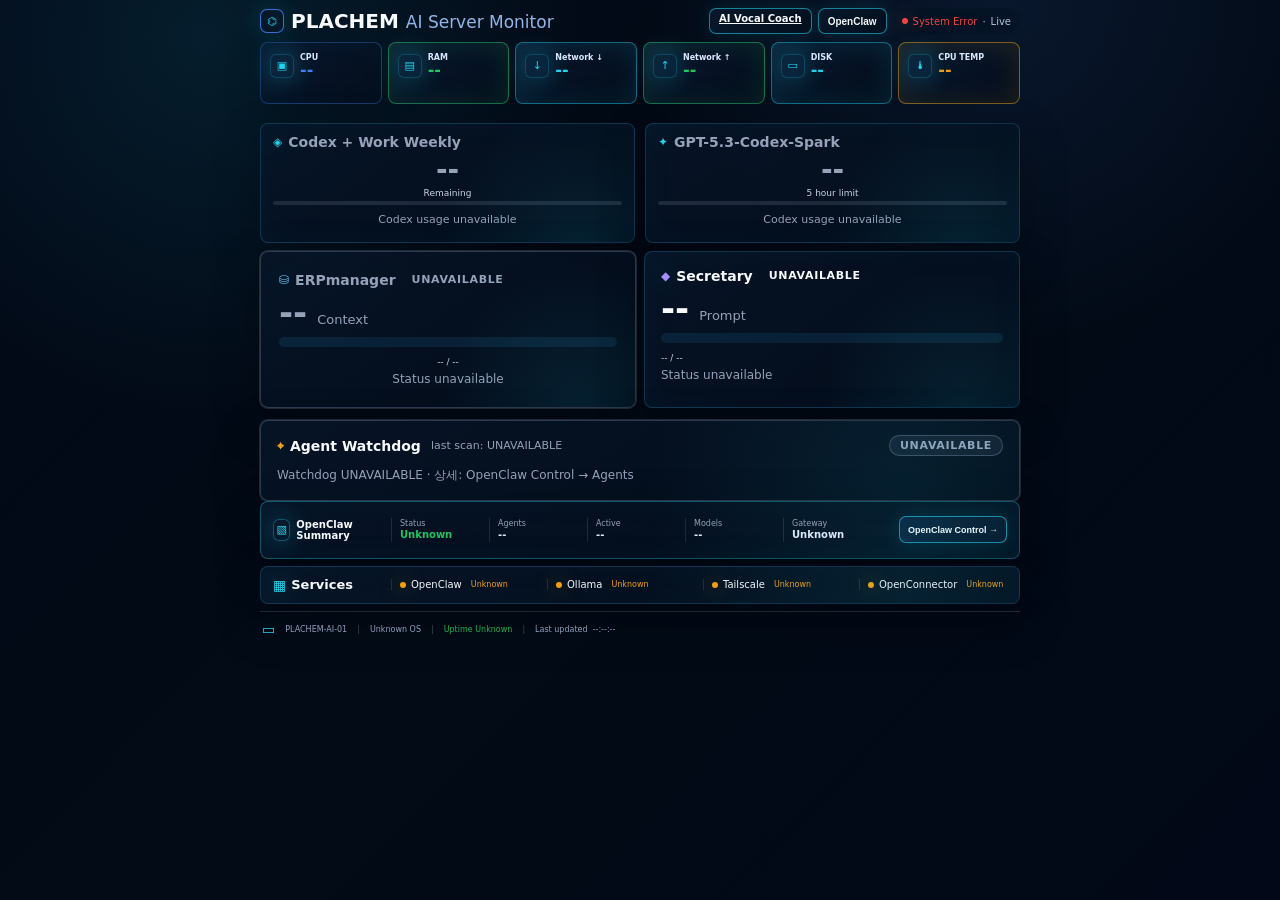
==== static/index.html @ c0d37038 "feat: harden war room fast gateway and watchdog operations" ====
<!doctype html>
<html lang="en">
<head>
  <meta charset="utf-8">
  <meta name="viewport" content="width=device-width, initial-scale=1">
  <link rel="icon" href="data:,">
  <title>PLACHEM AI Server Monitor</title>
  <style>
    :root {
      --bg: #030914;
      --panel: rgba(9, 23, 42, 0.82);
      --panel-strong: rgba(10, 30, 55, 0.92);
      --line: rgba(75, 148, 210, 0.32);
      --text: #f7fbff;
      --muted: #9fb0cf;
      --blue: #3488ff;
      --cyan: #20d9f6;
      --green: #63ef66;
      --amber: #ffb21c;
      --red: #ff5c71;
      --shadow: 0 6px 18px rgba(0, 0, 0, 0.42);
    }

    * { box-sizing: border-box; }

    body {
      margin: 0;
      min-height: 100vh;
      color: var(--text);
      font-family: Inter, ui-sans-serif, system-ui, -apple-system, BlinkMacSystemFont, "Segoe UI", sans-serif;
      background:
        radial-gradient(circle at 20% 20%, rgba(38, 137, 255, 0.14), transparent 28%),
        radial-gradient(circle at 75% 45%, rgba(24, 220, 210, 0.10), transparent 30%),
        linear-gradient(145deg, #020611 0%, #061426 56%, #020710 100%);
      overflow-x: hidden;
    }

    .shell {
      width: min(760px, calc(100vw - 14px));
      margin: 0 auto;
      padding: 10px 0 8px;
    }

    header {
      display: flex;
      align-items: center;
      justify-content: space-between;
      gap: 8px;
      margin-bottom: 8px;
    }

    .brand {
      display: flex;
      align-items: center;
      gap: 7px;
      min-width: 0;
    }

    .logo {
      width: 24px;
      height: 24px;
      border: 1px solid var(--cyan);
      border-radius: 7px;
      display: grid;
      place-items: center;
      color: var(--cyan);
      box-shadow: 0 0 12px rgba(32, 217, 246, 0.34);
      font-size: 13px;
      font-weight: 800;
    }

    h1 {
      margin: 0;
      font-size: clamp(18px, 2vw, 25px);
      font-weight: 800;
      letter-spacing: 0;
      line-height: 1;
    }

    h1 span {
      color: #b7c3dd;
      font-weight: 500;
    }

    .live {
      display: flex;
      align-items: center;
      gap: 6px;
      color: #b5c2dc;
      font-size: 9px;
      white-space: nowrap;
    }

    .dot {
      width: 6px;
      height: 6px;
      border-radius: 50%;
      background: var(--green);
      box-shadow: 0 0 10px rgba(99, 239, 102, 0.75);
    }

    .live .state { color: var(--green); }
    .live.warning .state { color: var(--amber); }
    .live.warning .dot { background: var(--amber); box-shadow: 0 0 18px rgba(255, 178, 28, 0.75); }
    .live.error .state { color: var(--red); }
    .live.error .dot { background: var(--red); box-shadow: 0 0 18px rgba(255, 92, 113, 0.75); }

    .kpis {
      display: grid;
      grid-template-columns: repeat(6, minmax(64px, 1fr));
      gap: 6px;
      padding: 6px;
      border: 1px solid rgba(56, 164, 218, 0.25);
      border-radius: 7px;
      background: rgba(5, 19, 35, 0.76);
      box-shadow: var(--shadow);
      margin-bottom: 7px;
    }

    .kpi {
      min-height: 34px;
      display: flex;
      align-items: center;
      justify-content: center;
      gap: 6px;
      border-radius: 7px;
      border: 1px solid rgba(43, 140, 255, 0.45);
      background: linear-gradient(135deg, rgba(19, 55, 114, 0.56), rgba(7, 18, 38, 0.82));
      color: var(--text);
      box-shadow: inset 0 0 28px rgba(55, 131, 255, 0.12);
    }

    .kpi.green { border-color: rgba(46, 224, 116, 0.45); box-shadow: inset 0 0 28px rgba(46, 224, 116, 0.12); }
    .kpi.cyan { border-color: rgba(32, 217, 246, 0.45); box-shadow: inset 0 0 28px rgba(32, 217, 246, 0.12); }
    .kpi.amber { border-color: rgba(255, 178, 28, 0.48); box-shadow: inset 0 0 28px rgba(255, 178, 28, 0.12); }

    .icon {
      font-size: 13px;
      color: var(--cyan);
      filter: drop-shadow(0 0 12px rgba(32, 217, 246, 0.46));
    }

    .kpi .label {
      font-size: 9px;
      font-weight: 600;
    }

    .kpi .value {
      font-size: 12px;
      color: var(--blue);
      font-weight: 800;
    }

    .kpi.green .value { color: var(--green); }
    .kpi.cyan .value { color: var(--cyan); }
    .kpi.amber .value { color: var(--amber); }

    .main-grid {
      display: grid;
      grid-template-columns: 1.02fr 1fr;
      gap: 7px;
      margin-bottom: 22px;
    }

    .right-grid {
      display: grid;
      grid-template-columns: 1fr 1fr;
      gap: 7px;
    }

    .card {
      border: 1px solid var(--line);
      border-radius: 7px;
      background: linear-gradient(145deg, rgba(10, 26, 48, 0.88), rgba(4, 12, 24, 0.88));
      box-shadow: var(--shadow), inset 0 0 32px rgba(38, 139, 255, 0.06);
      position: relative;
      overflow: hidden;
    }

    .card::before {
      content: "";
      position: absolute;
      inset: 0;
      background: radial-gradient(circle at 85% 95%, rgba(23, 205, 234, 0.18), transparent 42%);
      pointer-events: none;
    }

    .gpu-card {
      min-height: 255px;
      padding: 14px 16px;
      border-color: rgba(32, 217, 246, 0.74);
      box-shadow: 0 0 0 1px rgba(37, 140, 255, 0.55), 0 0 36px rgba(32, 217, 246, 0.35), var(--shadow);
    }

    .card-title {
      position: relative;
      display: flex;
      align-items: center;
      gap: 10px;
      margin-bottom: 6px;
      font-size: 13px;
      font-weight: 750;
    }

    .subtle {
      color: var(--muted);
      font-size: 10px;
      margin-left: 34px;
    }

    .gpu-body {
      position: relative;
      display: grid;
      grid-template-columns: 1.05fr 0.95fr;
      align-items: center;
      gap: 18px;
      min-height: 185px;
    }

    .gauge {
      width: min(150px, 100%);
      aspect-ratio: 1;
      border-radius: 50%;
      margin: 2px auto 0;
      display: grid;
      place-items: center;
      background: conic-gradient(var(--cyan) calc(var(--p, 0) * 1%), #20304f 0);
      box-shadow: 0 0 42px rgba(32, 217, 246, 0.16);
      position: relative;
    }

    .gauge::before {
      content: "";
      position: absolute;
      inset: 10px;
      border-radius: 50%;
      background: #061121;
      box-shadow: inset 0 0 60px rgba(0, 0, 0, 0.45);
    }

    .gauge-content {
      position: relative;
      text-align: center;
    }

    .gauge-label {
      color: var(--muted);
      font-size: 9px;
      margin-bottom: 10px;
    }

    .gauge-value {
      font-size: 32px;
      font-weight: 780;
      line-height: 1;
    }

    .gpu-side {
      display: grid;
      gap: 9px;
    }

    .metric-row {
      display: grid;
      grid-template-columns: 64px 1fr;
      gap: 7px;
      align-items: start;
      padding-bottom: 36px;
      border-bottom: 1px solid rgba(151, 177, 216, 0.22);
    }

    .metric-row:last-child {
      border-bottom: 0;
      padding-bottom: 0;
    }

    .metric-label {
      color: var(--muted);
      font-size: 10px;
      margin-bottom: 3px;
    }

    .metric-value {
      font-size: 9px;
      font-weight: 760;
    }

    .metric-value small {
      color: #b8c6df;
      font-size: 14px;
      font-weight: 500;
    }

    .metric-value.hot { color: var(--amber); }

    .bar {
      width: 100%;
      height: 6px;
      border-radius: 999px;
      background: rgba(86, 121, 164, 0.26);
      overflow: hidden;
      margin-top: 7px;
    }

    .bar-fill {
      height: 100%;
      border-radius: inherit;
      background: linear-gradient(90deg, #3d61ff, var(--cyan));
      width: var(--w, 0%);
      transition: width 240ms ease;
    }

    .small-card {
      min-height: 132px;
      padding: 14px 16px;
    }

    .small-card .card-title {
      font-size: 15px;
      margin-bottom: 10px;
    }

    .reading-label {
      color: #c4d0e6;
      font-size: 14px;
      margin-bottom: 6px;
    }

    .big-number {
      font-size: 31px;
      line-height: 1;
      font-weight: 780;
    }

    .big-number small {
      color: #b8c6df;
      font-size: 12px;
      font-weight: 500;
    }

    canvas.spark {
      width: 100%;
      height: 44px;
      margin-top: 7px;
      display: block;
    }

    .network {
      grid-column: 1 / -1;
      min-height: 118px;
      padding: 13px 16px 10px;
    }

    .network-body {
      display: grid;
      grid-template-columns: 1fr 1px 1fr;
      gap: 9px;
      align-items: center;
      margin-top: 10px;
    }

    .divider {
      width: 1px;
      height: 60px;
      background: rgba(154, 179, 214, 0.22);
    }

    .net-label {
      color: #c9d3e7;
      font-size: 9px;
      margin-bottom: 3px;
    }

    .net-value {
      display: flex;
      align-items: baseline;
      gap: 6px;
      font-size: 20px;
      font-weight: 750;
    }

    .net-arrow {
      color: var(--cyan);
      font-size: 16px;
      line-height: 1;
    }

    .net-arrow.up { color: var(--green); }

    .codex-grid {
      display: grid;
      grid-template-columns: 1fr 1fr;
      gap: 10px;
      margin-bottom: 8px;
    }

    .codex-card {
      padding: 14px 16px;
      border-color: rgba(255, 178, 28, 0.55);
      box-shadow: 0 0 0 1px rgba(255, 178, 28, 0.35), 0 0 28px rgba(255, 178, 28, 0.18), var(--shadow);
    }

    .codex-percent {
      font-size: 38px;
      font-weight: 800;
      line-height: 1;
      margin-bottom: 4px;
    }

    .codex-meta {
      margin-top: 8px;
      font-size: 11px;
      color: var(--muted);
    }

    .codex-sub {
      margin-top: 6px;
      font-size: 10px;
      color: var(--muted);
      opacity: 0.85;
    }

    .codex-error {
      padding: 16px;
      text-align: center;
      color: var(--muted);
      font-size: 13px;
    }

    .erpmanager-card {
      margin-top: 8px;
      padding: 14px 16px;
      border-color: rgba(100, 180, 255, 0.45);
      box-shadow: 0 0 0 1px rgba(100, 180, 255, 0.25), 0 0 28px rgba(100, 180, 255, 0.12), var(--shadow);
    }
    .erpmanager-percent {
      font-size: 34px;
      font-weight: 800;
      line-height: 1;
      margin-bottom: 6px;
      display: flex;
      align-items: baseline;
      gap: 10px;
    }
    .erpmanager-percent .bar-label {
      font-size: 13px;
      font-weight: 500;
      color: var(--muted);
    }
    .erpmanager-bar {
      height: 10px;
      background: rgba(56, 189, 248, 0.10);
      border-radius: 6px;
      overflow: hidden;
      margin: 8px 0 10px;
    }
    .erpmanager-bar-fill {
      height: 100%;
      width: 0%;
      background: linear-gradient(90deg, var(--blue), var(--cyan));
      border-radius: 6px;
      transition: width 0.4s ease;
    }
    .erpmanager-meta {
      font-size: 12px;
      color: var(--muted);
      line-height: 1.7;
    }
    .erpmanager-meta strong { color: var(--text); font-weight: 600; }
    .erpmanager-status {
      display: inline-block;
      padding: 3px 10px;
      border-radius: 999px;
      font-size: 11px;
      font-weight: 700;
      text-transform: uppercase;
      letter-spacing: 0.06em;
    }
    .erpmanager-status.normal {
      color: var(--green);
      background: rgba(99, 239, 102, 0.12);
      border: 1px solid rgba(99, 239, 102, 0.35);
    }
    .erpmanager-status.warning {
      color: var(--amber);
      background: rgba(255, 178, 28, 0.12);
      border: 1px solid rgba(255, 178, 28, 0.35);
    }
    .erpmanager-status.critical {
      color: var(--red);
      background: rgba(255, 92, 113, 0.14);
      border: 1px solid rgba(255, 92, 113, 0.40);
    }
    .erpmanager-status.overflow {
      color: var(--red);
      background: rgba(255, 92, 113, 0.20);
      border: 1px solid rgba(255, 92, 113, 0.62);
    }
    .erpmanager-card.erpmanager-error {
      padding: 18px;
      text-align: center;
      color: var(--muted);
      font-size: 13px;
      border-color: rgba(120, 140, 170, 0.35);
      box-shadow: 0 0 0 1px rgba(120, 140, 170, 0.25), var(--shadow);
    }

    /* Agent Watchdog (read-only display of agent-stall-detector results) */
    .watchdog-card {
      margin-top: 8px;
      border-color: rgba(255, 178, 28, 0.45);
      box-shadow: 0 0 0 1px rgba(255, 178, 28, 0.22), var(--shadow);
      padding: 14px 16px;
    }
    .watchdog-card.watchdog-error {
      border-color: rgba(120, 140, 170, 0.35);
      box-shadow: 0 0 0 1px rgba(120, 140, 170, 0.25), var(--shadow);
    }
    .watchdog-head {
      display: flex;
      align-items: center;
      gap: 10px;
      margin-bottom: 10px;
      flex-wrap: wrap;
    }
    .watchdog-head .card-title { margin: 0; }
    .watchdog-scan-meta { font-size: 11px; color: var(--muted); }
    .watchdog-pill {
      display: inline-block;
      padding: 3px 10px;
      border-radius: 999px;
      font-size: 11px;
      font-weight: 700;
      text-transform: uppercase;
      letter-spacing: 0.06em;
      margin-left: auto;
    }
    .watchdog-pill.ok { color: var(--green); background: rgba(99, 239, 102, 0.12); border: 1px solid rgba(99, 239, 102, 0.35); }
    .watchdog-pill.warn { color: var(--amber); background: rgba(255, 178, 28, 0.12); border: 1px solid rgba(255, 178, 28, 0.4); }
    .watchdog-pill.fail { color: var(--red); background: rgba(255, 92, 113, 0.14); border: 1px solid rgba(255, 92, 113, 0.45); }
    .watchdog-pill.unknown { color: var(--muted); background: rgba(120, 140, 170, 0.12); border: 1px solid rgba(120, 140, 170, 0.4); }
    .watchdog-grid {
      display: grid;
      grid-template-columns: repeat(auto-fill, minmax(215px, 1fr));
      gap: 8px;
    }
    .wd-agent {
      border: 1px solid rgba(120, 140, 170, 0.28);
      border-radius: 10px;
      padding: 10px 12px;
      background: rgba(255, 255, 255, 0.015);
      min-width: 0;
    }
    .wd-agent.wd-normal { border-color: rgba(99, 239, 102, 0.3); }
    .wd-agent.wd-abnormal { border-color: rgba(255, 92, 113, 0.55); background: rgba(255, 92, 113, 0.05); }
    .wd-agent.wd-unavailable { border-color: rgba(120, 140, 170, 0.3); }
    .wd-agent-top { display: flex; align-items: center; gap: 8px; margin-bottom: 6px; }
    .wd-agent-name { font-size: 13px; font-weight: 700; overflow: hidden; text-overflow: ellipsis; white-space: nowrap; }
    .wd-status {
      margin-left: auto;
      font-size: 10px;
      font-weight: 800;
      padding: 2px 8px;
      border-radius: 999px;
      text-transform: uppercase;
      letter-spacing: 0.05em;
      flex-shrink: 0;
    }
    .wd-status.normal { color: var(--green); background: rgba(99, 239, 102, 0.14); }
    .wd-status.abnormal { color: #fff; background: rgba(255, 92, 113, 0.55); }
    .wd-status.unavailable { color: var(--muted); background: rgba(120, 140, 170, 0.18); }
    .wd-buckets { display: flex; flex-wrap: wrap; gap: 4px; margin-bottom: 6px; min-height: 4px; }
    .wd-bucket {
      font-size: 10px;
      font-weight: 700;
      padding: 2px 7px;
      border-radius: 6px;
      color: var(--amber);
      background: rgba(255, 178, 28, 0.12);
      border: 1px solid rgba(255, 178, 28, 0.35);
    }
    .wd-bucket.worst-fail { color: #fff; background: rgba(255, 92, 113, 0.55); border-color: rgba(255, 92, 113, 0.7); }
    .wd-warns { font-size: 11px; color: var(--muted); line-height: 1.55; }
    .wd-warns .wd-w { display: block; overflow: hidden; text-overflow: ellipsis; white-space: nowrap; }
    .wd-warns .wd-w b { color: var(--text); font-weight: 600; }
    .wd-empty { font-size: 12px; color: var(--muted); padding: 8px 0; }
    @media (max-width: 620px) { .watchdog-grid { grid-template-columns: 1fr; } }

    /* Watchdog summary-only mode on initial screen */
    .watchdog-grid.wd-summary-hidden { display: none; }
    .wd-summary-line { font-size: 12px; color: var(--muted); margin-top: 6px; line-height: 1.6; }
    .wd-summary-line b { color: var(--text); font-weight: 700; }
    .wd-summary-line .wd-abn { color: var(--red); font-weight: 700; }

    /* OpenClaw Agents table - watchdog-integrated state badges */
    .oc-state {
      display: inline-block;
      padding: 2px 9px;
      border-radius: 999px;
      font-size: 11px;
      font-weight: 700;
      text-transform: uppercase;
      letter-spacing: 0.05em;
    }
    .oc-state.wd-stall, .oc-state.wd-loop, .oc-state.wd-context {
      color: #fff;
      background: rgba(255, 92, 113, 0.65);
      border: 1px solid rgba(255, 92, 113, 0.8);
      animation: wd-blink 1.6s ease-in-out infinite;
    }
    @keyframes wd-blink {
      0%, 100% { box-shadow: 0 0 0 0 rgba(255, 92, 113, 0.45); }
      50% { box-shadow: 0 0 10px 2px rgba(255, 92, 113, 0.55); }
    }
    .oc-state-plain { color: var(--muted); font-size: 12px; }
    .oc-state.jev-idle { color: var(--muted); background: rgba(120, 140, 170, 0.14); border: 1px solid rgba(120, 140, 170, 0.3); }
    .oc-state.jev-working, .oc-state.jev-continue { color: var(--green); background: rgba(99, 239, 102, 0.12); border: 1px solid rgba(99, 239, 102, 0.35); }
    .oc-state.jev-watch { color: var(--amber); background: rgba(255, 178, 28, 0.14); border: 1px solid rgba(255, 178, 28, 0.4); }
    .oc-state.jev-salvage { color: #fff; background: rgba(255, 138, 61, 0.55); border: 1px solid rgba(255, 138, 61, 0.75); }
    .oc-state.jev-dead { color: #fff; background: rgba(255, 92, 113, 0.6); border: 1px solid rgba(255, 92, 113, 0.8); }
    .oc-state.jev-done { color: var(--green); background: rgba(99, 239, 102, 0.18); border: 1px solid rgba(99, 239, 102, 0.45); }
    .oc-state.jev-timeout, .oc-state.jev-failed { color: #fff; background: rgba(255, 92, 113, 0.45); border: 1px solid rgba(255, 92, 113, 0.65); }
    .token-state { display:inline-block; padding:2px 8px; border-radius:999px; font-size:10px; font-weight:750; letter-spacing:.04em; }
    .token-state.token-normal { color:var(--green); background:rgba(99,239,102,.10); border:1px solid rgba(99,239,102,.3); }
    .token-state.token-high { color:var(--amber); background:rgba(255,178,28,.13); border:1px solid rgba(255,178,28,.38); }
    .token-state.token-abnormal { color:#fff; background:rgba(255,92,113,.55); border:1px solid rgba(255,92,113,.75); }
    .token-state.token-unavailable { color:var(--muted); background:rgba(120,140,170,.10); border:1px solid rgba(120,140,170,.25); }

    .gpu-grid, .agent-grid {
      display: grid;
      grid-template-columns: repeat(2, minmax(0, 1fr));
      gap: 12px;
      margin-bottom: 12px;
    }
    .gpu-unit-card { padding: 16px; }
    .gpu-unit-name { color: var(--muted); font-size: 11px; margin: -3px 0 12px 22px; }
    .gpu-dashboard { display: grid; grid-template-columns: 138px minmax(0, 1fr); gap: 16px; align-items: center; }
    .gpu-gauge { --p: 0; position: relative; width: 132px; aspect-ratio: 1; border-radius: 50%; background: conic-gradient(#63ef66 calc(var(--p) * 1%), rgba(99,239,102,.12) 0); }
    .gpu-gauge::before { content: ""; position: absolute; inset: 11px; border-radius: 50%; background: #0c1628; border: 1px solid rgba(148,163,184,.14); }
    .gpu-gauge-center { position: absolute; inset: 23px; z-index: 1; display: grid; place-content: center; text-align: center; border-radius: 50%; background: radial-gradient(circle, rgba(25,42,67,.96), rgba(11,20,35,.98)); }
    .gpu-gauge-value { color: #f2f7ff; font-size: 30px; font-weight: 800; line-height: 1; }
    .gpu-gauge-label { margin-top: 7px; color: #63ef66; font-size: 8px; font-weight: 700; letter-spacing: .14em; }
    .gpu-unit-metrics { display: grid; grid-template-columns: repeat(2, minmax(0, 1fr)); gap: 11px 14px; }
    .gpu-unit-metric { min-width: 0; }
    .gpu-unit-metric span { display: block; color: var(--muted); font-size: 8px; text-transform: uppercase; letter-spacing: .1em; }
    .gpu-unit-metric strong { display: block; margin-top: 3px; font-size: 13px; color: var(--text); white-space: nowrap; }
    .gpu-unit-metric.vram, .gpu-unit-metric.power { grid-column: 1 / -1; }
    .gpu-unit-metric.vram strong, .gpu-unit-metric.power strong { color: #63ef66; }
    .gpu-unit-metric.temp strong { color: var(--amber); }
    .gpu-unit-metric.fan strong { color: #a78bfa; }
    .gpu-unit-pcie { grid-column: 1 / -1; padding-top: 9px; border-top: 1px solid rgba(148,163,184,.14); color: var(--muted); font-size: 10px; }
    .agent-grid .erpmanager-card { margin-top: 0; }
    .secretary-card { padding: 14px 16px; border-color: rgba(167,139,250,.42); box-shadow: 0 0 0 1px rgba(167,139,250,.20), 0 0 28px rgba(167,139,250,.10), var(--shadow); }
    @media (max-width: 620px) { .gpu-grid, .agent-grid { grid-template-columns: 1fr; } .gpu-dashboard { grid-template-columns: 120px minmax(0, 1fr); } .gpu-gauge { width: 112px; } }

    .services {
      min-height: 58px;
      padding: 12px 14px;
      display: grid;
      grid-template-columns: 92px repeat(3, 1fr);
      align-items: center;
      gap: 10px;
      margin-bottom: 8px;
    }

    .service-title {
      display: flex;
      align-items: center;
      gap: 7px;
      font-size: 30px;
      font-weight: 750;
    }

    .service {
      display: flex;
      align-items: center;
      justify-content: center;
      gap: 7px;
      min-width: 0;
      border-left: 1px solid rgba(154, 179, 214, 0.26);
      font-size: 9px;
    }

    .pill {
      width: 10px;
      height: 10px;
      border-radius: 50%;
      background: var(--green);
      box-shadow: 0 0 20px rgba(99, 239, 102, 0.64);
      flex: 0 0 auto;
    }

    .service-state {
      color: var(--green);
      margin-left: 2px;
    }

    .service.stopped .pill, .service.error .pill {
      background: var(--red);
      box-shadow: 0 0 20px rgba(255, 92, 113, 0.64);
    }

    .service.unknown .pill {
      background: var(--amber);
      box-shadow: 0 0 20px rgba(255, 178, 28, 0.64);
    }

    .service.stopped .service-state, .service.error .service-state { color: var(--red); }
    .service.unknown .service-state { color: var(--amber); }

    footer {
      display: flex;
      align-items: center;
      gap: 9px;
      min-height: 26px;
      color: #9fb0cf;
      font-size: 9px;
      border-top: 1px solid rgba(104, 140, 188, 0.20);
      padding: 6px 2px 0;
    }

    footer .ok { color: var(--green); }


    /* Compact monitor proportion tuning */
    .service-title { font-size: 24px; }
    .service-title .icon { font-size: 14px; }
    .service { font-size: 10px; }
    .service-state { margin-left: 3px; }
    .gpu-card .icon, .small-card .icon, .network .icon { font-size: 15px; }
    .kpi .icon { font-size: 13px; }
    .kpi .label { font-size: 10px; }
    .kpi .value { font-size: 12px; }
    .reading-label { font-size: 13px; }
    .big-number small, .metric-value small { font-size: 12px; }
    .net-value { font-size: 22px; }
    .net-arrow { font-size: 22px; }
    footer .icon { font-size: 15px !important; }

    @media (max-width: 1350px) {
      .kpis { grid-template-columns: repeat(3, 1fr); }
      .main-grid { grid-template-columns: 1fr; }
      .gpu-grid, .agent-grid { grid-template-columns: 1fr; }
      .services { grid-template-columns: 1fr; }
      .service { border-left: 0; justify-content: flex-start; }
    }

    @media (max-width: 760px) {
      .shell { width: min(100vw - 10px, 760px); padding-top: 7px; }
      header { align-items: flex-start; flex-direction: column; }
      .logo { width: 22px; height: 22px; font-size: 12px; }
      .brand { gap: 8px; }
      .kpis, .right-grid, .gpu-body, .network-body { grid-template-columns: 1fr; }
      .divider { display: none; }
      .gpu-card { min-height: auto; padding: 10px; }
      .small-card, .network { padding: 10px; }
      .gauge-value, .big-number { font-size: 22px; }
      footer { flex-wrap: wrap; gap: 8px; }
    }

    /* Final compact dashboard balance */
    .shell { width: min(820px, calc(100vw - 14px)); padding: 9px 0 8px; }
    header { margin-bottom: 9px; }
    h1 { font-size: clamp(20px, 2.2vw, 28px); }
    .live { font-size: 11px; }

    .kpis { grid-template-columns: repeat(6, minmax(76px, 1fr)); gap: 7px; padding: 6px; margin-bottom: 8px; }
    .kpi { min-height: 38px; gap: 7px; }
    .kpi .icon { font-size: 15px; }
    .kpi .label { font-size: 12px; }
    .kpi .value { font-size: 15px; }

    .main-grid { grid-template-columns: 0.94fr 1.06fr; gap: 9px; margin-bottom: 10px; }
    .right-grid { gap: 9px; }
    .card { border-radius: 8px; }

    .gpu-card { min-height: 218px; padding: 13px 15px; }
    .card-title { gap: 8px; margin-bottom: 5px; font-size: 16px; }
    .subtle { font-size: 11px; margin-left: 30px; }
    .gpu-body { grid-template-columns: 0.95fr 1.05fr; gap: 14px; min-height: 158px; align-items: center; }
    .gauge { width: min(128px, 100%); margin-top: 0; }
    .gauge::before { inset: 9px; }
    .gauge-label { font-size: 11px; margin-bottom: 6px; }
    .gauge-value { font-size: 34px; }
    .gpu-side { gap: 10px; align-self: center; }
    .metric-row { grid-template-columns: 24px 1fr; gap: 9px; padding-bottom: 13px; align-items: center; }
    .metric-row:last-child { padding-bottom: 0; }
    .metric-label { font-size: 12px; margin-bottom: 3px; }
    .metric-value { font-size: 18px; }
    .metric-value small { font-size: 13px; }
    .bar { height: 6px; margin-top: 7px; }

    .small-card { min-height: 128px; padding: 13px 15px; }
    .small-card .card-title { font-size: 17px; margin-bottom: 9px; }
    .reading-label { font-size: 13px; margin-bottom: 5px; }
    .big-number { font-size: 35px; }
    .big-number small { font-size: 14px; }
    canvas.spark { height: 36px; margin-top: 8px; }

    .network { min-height: 112px; padding: 12px 15px 9px; }
    .network-body { gap: 12px; margin-top: 7px; }
    .divider { height: 56px; }
    .net-label { font-size: 10px; margin-bottom: 3px; }
    .net-value { font-size: 22px; gap: 6px; }
    .net-arrow { font-size: 22px; }
    .network canvas.spark { height: 34px; margin-top: 6px; }

    .gpu-grid, .agent-grid { grid-template-columns: 1fr; gap: 8px; }
    .codex-card { padding: 10px 12px; }
    .codex-percent { font-size: 28px; }
    .services { grid-template-columns: 105px repeat(4, 1fr); min-height: 52px; padding: 10px 14px; gap: 10px; margin-bottom: 8px; }
    .service-title { font-size: 18px; gap: 7px; }
    .service-title .icon { font-size: 14px; }
    .service { font-size: 12px; gap: 6px; }
    .pill { width: 10px; height: 10px; }
    .service-state { margin-left: 3px; }

    footer { font-size: 10px; min-height: 26px; gap: 10px; }
    footer .icon { font-size: 14px !important; }

    @media (max-width: 1350px) {
      .kpis { grid-template-columns: repeat(6, minmax(76px, 1fr)); }
      .main-grid { grid-template-columns: 0.94fr 1.06fr; }
      .services { grid-template-columns: 105px repeat(4, 1fr); }
      .service { border-left: 1px solid rgba(154, 179, 214, 0.26); justify-content: center; }
    }

    @media (max-width: 720px) {
      .openclaw-summary { grid-template-columns: 1fr; }
      .top-actions { width: 100%; justify-content: space-between; }
      .shell { width: min(100vw - 10px, 640px); }
      header { align-items: flex-start; flex-direction: column; }
      .kpis { grid-template-columns: repeat(3, 1fr); }
      .main-grid, .right-grid, .gpu-body, .network-body, .services { grid-template-columns: 1fr; }
      .divider { display: none; }
      .service { border-left: 0; justify-content: flex-start; }
    }


    /* Mobile phone layout */
    @media (max-width: 520px) {
      body { overflow-x: hidden; }
      .shell { width: min(100vw - 12px, 520px); padding: 8px 0 10px; }

      header {
        flex-direction: row;
        align-items: center;
        gap: 8px;
        margin-bottom: 8px;
      }
      .brand { gap: 7px; min-width: 0; }
      .logo { width: 24px; height: 24px; font-size: 13px; flex: 0 0 auto; }
      h1 {
        font-size: 19px;
        line-height: 1.05;
        white-space: normal;
      }
      h1 span { display: block; font-size: 14px; margin-top: 2px; }
      .live { font-size: 10px; gap: 5px; flex: 0 0 auto; }
      .live span:nth-child(3), .live span:nth-child(4) { display: none; }

      .kpis {
        grid-template-columns: repeat(2, minmax(0, 1fr));
        gap: 6px;
        padding: 6px;
        margin-bottom: 8px;
      }
      .kpi { min-height: 40px; justify-content: flex-start; padding: 0 10px; }
      .kpi .icon { font-size: 15px; width: 18px; text-align: center; }
      .kpi .label { font-size: 12px; min-width: 38px; }
      .kpi .value { font-size: 16px; margin-left: auto; }

      .main-grid, .right-grid, .gpu-body, .network-body, .services {
        grid-template-columns: 1fr;
      }
      .main-grid, .right-grid { gap: 8px; margin-bottom: 8px; }

      .gpu-card { min-height: auto; padding: 12px; }
      .card-title { font-size: 16px; margin-bottom: 4px; }
      .subtle { font-size: 11px; margin-left: 28px; }
      .gpu-body { gap: 10px; min-height: auto; }
      .gauge { width: min(150px, 58vw); }
      .gauge-label { font-size: 11px; }
      .gauge-value { font-size: 34px; }
      .gpu-side {
        grid-template-columns: 1fr 1fr;
        gap: 8px;
      }
      .metric-row {
        grid-template-columns: 20px 1fr;
        gap: 7px;
        padding: 9px;
        border: 1px solid rgba(151, 177, 216, 0.16);
        border-radius: 8px;
        align-items: center;
      }
      .metric-label { font-size: 11px; }
      .metric-value { font-size: 18px; }
      .metric-value small { font-size: 12px; }

      .small-card { min-height: auto; padding: 12px; }
      .small-card .card-title { font-size: 16px; margin-bottom: 8px; }
      .reading-label { font-size: 13px; }
      .big-number { font-size: 34px; }
      .big-number small { font-size: 13px; }
      canvas.spark { height: 38px; }

      .network { min-height: auto; padding: 12px; }
      .network-body { gap: 8px; }
      .divider { display: none; }
      .network-body > div:not(.divider) {
        padding: 8px;
        border: 1px solid rgba(151, 177, 216, 0.14);
        border-radius: 8px;
      }
      .net-label { font-size: 11px; }
      .net-value { font-size: 22px; }
      .network canvas.spark { height: 34px; }

      .services {
        min-height: auto;
        gap: 7px;
        padding: 12px;
      }
      .service-title { font-size: 17px; margin-bottom: 2px; }
      .service {
        justify-content: flex-start;
        border-left: 0;
        border-top: 1px solid rgba(154, 179, 214, 0.18);
        padding-top: 7px;
        font-size: 13px;
      }
      .service-state { margin-left: auto; }

      footer {
        display: grid;
        grid-template-columns: auto 1fr;
        gap: 6px 8px;
        font-size: 10px;
        line-height: 1.25;
      }
      footer span:nth-child(3), footer span:nth-child(5), footer span:nth-child(7) { display: none; }
    }


    .top-actions { display: flex; align-items: center; gap: 8px; }
    .openclaw-view { margin-top: 8px; }
    .openclaw-summary { display: grid; grid-template-columns: repeat(5, minmax(0, 1fr)); gap: 8px; margin-bottom: 9px; }
    .openclaw-summary .detail-card { min-height: 76px; }
    .openclaw-value { font-size: 22px; font-weight: 780; color: var(--cyan); }
    .openclaw-layout { display: grid; grid-template-columns: 1fr; gap: 9px; }
    .raw-json { max-height: 360px; overflow: auto; white-space: pre-wrap; word-break: break-word; font-size: 10px; color: #c7d6f2; }

    /* Detail diagnostics */
    .clickable { cursor: pointer; transition: border-color 160ms ease, transform 160ms ease, box-shadow 160ms ease; }
    .clickable:hover { border-color: rgba(32, 217, 246, 0.78); transform: translateY(-1px); box-shadow: 0 0 0 1px rgba(32, 217, 246, 0.18), var(--shadow); }
    .hidden { display: none !important; }
    .detail-view { margin-top: 8px; }
    .detail-header { display: flex; align-items: center; justify-content: space-between; gap: 12px; margin-bottom: 8px; }
    .back-button { border: 1px solid rgba(32, 217, 246, 0.45); border-radius: 8px; background: rgba(8, 25, 44, 0.9); color: var(--text); padding: 7px 10px; font-size: 12px; cursor: pointer; }
    .back-button:hover { border-color: var(--cyan); }
    .detail-title { font-size: 20px; font-weight: 780; }
    .detail-meta { color: var(--muted); font-size: 11px; }
    .detail-grid { display: grid; grid-template-columns: repeat(2, minmax(0, 1fr)); gap: 9px; }
    .detail-card { padding: 12px; min-height: 80px; }
    .detail-card h3 { margin: 0 0 8px; font-size: 14px; }
    .detail-kv { display: grid; grid-template-columns: minmax(86px, 0.9fr) 1.1fr; gap: 5px 10px; font-size: 12px; }
    .detail-kv .key { color: var(--muted); }
    .detail-kv .value { color: var(--text); font-weight: 650; word-break: break-word; }
    .detail-table { width: 100%; border-collapse: collapse; font-size: 11px; }
    .detail-table th, .detail-table td { padding: 5px 4px; border-bottom: 1px solid rgba(154, 179, 214, 0.14); text-align: left; }
    .detail-table th { color: var(--muted); font-weight: 650; }
    .detail-table td { color: var(--text); }

    .auth-dashboard { grid-column: 1 / -1; display: grid; grid-template-columns: 208px minmax(0, 1fr); min-height: 820px; overflow: hidden; border: 1px solid rgba(36, 153, 207, .26); border-radius: 16px; background: rgba(3, 14, 27, .82); box-shadow: 0 22px 70px rgba(0,0,0,.30); }
    .auth-sidebar { display: flex; flex-direction: column; padding: 18px 12px 14px; border-right: 1px solid rgba(36, 153, 207, .19); background: linear-gradient(180deg, rgba(7, 31, 54, .96), rgba(3, 18, 33, .98)); }
    .auth-side-nav { display: grid; gap: 6px; }
    .auth-side-item { display: flex; align-items: center; gap: 11px; width: 100%; min-height: 42px; padding: 0 12px; border: 0; border-radius: 8px; color: #c4d2e7; background: transparent; font: inherit; font-size: 12px; font-weight: 650; text-align: left; cursor: pointer; }
    .auth-side-item i { width: 18px; color: #b9c9df; font-size: 15px; font-style: normal; text-align: center; }
    .auth-side-item.active { color: #35d8ff; background: linear-gradient(90deg, rgba(0, 125, 196, .30), rgba(0, 94, 154, .13)); box-shadow: inset 3px 0 #18c7f4; }
    .auth-side-item.active i { color: #35d8ff; }
    .auth-side-foot { margin-top: auto; display: grid; gap: 10px; }
    .auth-manager-pill { display: flex; align-items: center; justify-content: space-between; padding: 11px 12px; border: 1px solid rgba(48, 161, 207, .24); border-radius: 8px; color: #d7e7f8; background: rgba(10, 39, 62, .72); font-size: 11px; }
    .auth-manager-pill b { color: var(--green); font-size: 9px; }
    .auth-system-state { display: flex; align-items: center; gap: 7px; color: var(--green); font-size: 10px; }
    .auth-system-state::before { content:""; width: 7px; height: 7px; border-radius: 50%; background: var(--green); box-shadow: 0 0 9px var(--green); }
    .auth-main { min-width: 0; padding: 21px 22px 24px; }
    .auth-hero { display: flex; align-items: center; justify-content: space-between; gap: 14px; padding: 0 2px 18px; }
    .auth-eyebrow { color: var(--cyan); font-size: 9px; font-weight: 800; letter-spacing: .14em; text-transform: uppercase; }
    .auth-hero h2 { margin: 3px 0 5px; font-size: 23px; }
    .auth-hero p { margin: 0; max-width: 650px; color: var(--muted); font-size: 11px; line-height: 1.5; }
    .auth-console-link { flex: 0 0 auto; padding: 10px 14px; border: 1px solid rgba(32, 217, 246, .42); border-radius: 8px; color: #edfaff; background: linear-gradient(135deg, rgba(11, 46, 73, .92), rgba(5, 25, 43, .92)); font-size: 11px; font-weight: 750; text-decoration: none; }
    .auth-tabs { display: none; }
    .auth-tab { padding: 7px 10px; border-radius: 6px; color: var(--muted); font-size: 10px; white-space: nowrap; }
    .auth-tab.active { color: white; background: linear-gradient(135deg, rgba(43, 119, 245, .7), rgba(20, 185, 210, .42)); box-shadow: 0 0 14px rgba(32, 217, 246, .16); }
    .auth-kpis { display: grid; grid-template-columns: repeat(5, minmax(0, 1fr)); gap: 12px; margin-bottom: 18px; }
    .auth-kpi { min-height: 112px; padding: 16px 15px; border: 1px solid rgba(75, 148, 210, .28); border-radius: 11px; background: linear-gradient(145deg, rgba(10, 36, 60, .93), rgba(5, 20, 36, .95)); box-shadow: inset 0 0 30px rgba(28, 151, 198, .035); }
    .auth-kpi span { display: block; color: #b8cae1; font-size: 11px; }
    .auth-kpi strong { display: block; margin-top: 11px; font-size: 28px; line-height: 1; }
    .auth-kpi small { display: block; margin-top: 8px; color: var(--muted); font-size: 9px; }
    .auth-kpi.good strong { color: var(--green); } .auth-kpi.warn strong { color: var(--amber); } .auth-kpi.bad strong { color: var(--red); } .auth-kpi.info strong { color: var(--cyan); }
    .auth-instruments { display: grid; grid-template-columns: repeat(3, minmax(0, 1fr)) minmax(210px, .92fr); gap: 12px; margin-bottom: 18px; }
    .auth-dial-card, .auth-situation { min-height: 214px; border: 1px solid rgba(75, 148, 210, .30); border-radius: 12px; background: linear-gradient(150deg, rgba(10, 36, 60, .96), rgba(4, 18, 33, .97)); box-shadow: inset 0 0 34px rgba(28, 151, 198, .045), 0 12px 30px rgba(0,0,0,.18); }
    .auth-dial-card { display: grid; justify-items: center; align-content: center; padding: 15px 10px 13px; }
    .auth-dial-title { margin-bottom: 10px; color: #b8cae1; font-size: 10px; font-weight: 800; letter-spacing: .06em; text-transform: uppercase; }
    .auth-dial { --dial-value: 0; --dial-color: var(--cyan); position: relative; width: 132px; aspect-ratio: 1; display: grid; place-items: center; border-radius: 50%; background: conic-gradient(from 220deg, var(--dial-color) calc(var(--dial-value) * .78%), rgba(50, 76, 105, .26) 0 78%, transparent 78% 100%); filter: drop-shadow(0 0 13px color-mix(in srgb, var(--dial-color) 28%, transparent)); }
    .auth-dial::before { content: ""; position: absolute; inset: 11px; border-radius: 50%; border: 1px solid rgba(123, 177, 218, .20); background: radial-gradient(circle at 50% 38%, rgba(17, 54, 82, .96), rgba(3, 15, 28, .99) 70%); box-shadow: inset 0 0 22px rgba(0,0,0,.42); }
    .auth-dial::after { content: ""; position: absolute; left: 50%; bottom: 3px; width: 44px; height: 20px; transform: translateX(-50%); background: #061323; }
    .auth-dial-center { position: relative; z-index: 1; margin-top: -2px; text-align: center; }
    .auth-dial-value { display: block; color: #f5fbff; font-size: 31px; font-weight: 850; line-height: 1; }
    .auth-dial-value small { font-size: 13px; color: #9eb3cc; }
    .auth-dial-state { display: block; margin-top: 7px; color: var(--dial-color); font-size: 8px; font-weight: 850; letter-spacing: .10em; text-transform: uppercase; }
    .auth-dial-foot { margin-top: 7px; color: var(--muted); font-size: 8px; text-align: center; }
    .auth-situation { padding: 15px; }
    .auth-situation h3 { margin: 0 0 5px; font-size: 13px; }
    .auth-situation > p { margin: 0 0 13px; color: var(--muted); font-size: 9px; }
    .auth-state-list { display: grid; gap: 7px; }
    .auth-state-row { display: grid; grid-template-columns: 8px 1fr auto; align-items: center; gap: 8px; padding: 7px 8px; border: 1px solid rgba(100, 150, 195, .14); border-radius: 7px; background: rgba(4, 17, 31, .58); font-size: 9px; }
    .auth-state-row i { width: 7px; height: 7px; border-radius: 50%; background: var(--state-color); box-shadow: 0 0 8px var(--state-color); }
    .auth-state-row span { color: #b9cbe0; }
    .auth-state-row strong { color: var(--state-color); font-size: 13px; }
    .auth-verdict { margin-top: 10px; padding: 8px 9px; border-left: 2px solid var(--verdict-color); color: #d7e5f4; background: color-mix(in srgb, var(--verdict-color) 7%, transparent); font-size: 9px; line-height: 1.45; }
    .auth-panel { overflow: hidden; border: 1px solid rgba(75, 148, 210, .27); border-radius: 11px; background: linear-gradient(145deg, rgba(8, 30, 51, .92), rgba(4, 18, 33, .94)); }
    .auth-panel-head { display: flex; align-items: center; justify-content: space-between; gap: 10px; padding: 15px 16px; border-bottom: 1px solid rgba(75, 148, 210, .18); }
    .auth-panel-head h3 { margin: 0; font-size: 14px; }
    .auth-panel-head span { color: var(--muted); font-size: 10px; }
    .auth-table-wrap { width: 100%; overflow-x: auto; }
    .auth-table { width: 100%; min-width: 760px; border-collapse: collapse; font-size: 11px; }
    .auth-table th { padding: 11px 14px; color: #8da4c2; background: rgba(8, 35, 56, .66); font-size: 9px; letter-spacing: .04em; text-align: left; text-transform: uppercase; }
    .auth-table td { padding: 12px 14px; border-top: 1px solid rgba(154, 179, 214, .1); color: #e3edf9; }
    .auth-service { font-weight: 750; text-transform: capitalize; }
    .auth-action { max-width: 210px; color: var(--muted); font-family: ui-monospace, SFMono-Regular, Menlo, monospace; font-size: 8px; overflow-wrap: anywhere; }
    .auth-badge { display: inline-flex; align-items: center; gap: 5px; padding: 3px 7px; border: 1px solid currentColor; border-radius: 999px; font-size: 8px; font-weight: 800; text-transform: uppercase; }
    .auth-badge::before { content: ""; width: 5px; height: 5px; border-radius: 50%; background: currentColor; box-shadow: 0 0 8px currentColor; }
    .auth-badge.healthy, .auth-badge.pass { color: var(--green); } .auth-badge.warning, .auth-badge.unverified { color: var(--amber); } .auth-badge.error, .auth-badge.fail { color: var(--red); }
    .auth-two-col { display: grid; grid-template-columns: 1.2fr .8fr; gap: 12px; margin-top: 12px; }
    .auth-empty { padding: 18px 13px; color: var(--green); font-size: 10px; }
    .auth-scope-note { margin-top: 12px; padding: 12px 14px; border-left: 2px solid var(--amber); color: var(--muted); background: rgba(255, 178, 28, .05); font-size: 10px; line-height: 1.5; }
    .auth-view[hidden] { display: none !important; }
    .auth-view-title { display: flex; align-items: end; justify-content: space-between; gap: 12px; margin: 1px 0 14px; }
    .auth-view-title h3 { margin: 0; font-size: 18px; }
    .auth-view-title p { margin: 4px 0 0; color: var(--muted); font-size: 10px; }
    .auth-insights { display: grid; grid-template-columns: repeat(2, minmax(0,1fr)); gap: 10px; margin-bottom: 12px; }
    .auth-insight { padding: 13px 14px; border: 1px solid rgba(75,148,210,.24); border-left: 3px solid var(--insight-color); border-radius: 9px; background: rgba(6,24,42,.78); }
    .auth-insight strong { display: block; margin-bottom: 5px; color: var(--insight-color); font-size: 11px; }
    .auth-insight span { color: #b8c8dc; font-size: 9px; line-height: 1.5; }
    .auth-mobile-tabs { display: none; gap: 6px; overflow-x: auto; margin-bottom: 12px; padding-bottom: 3px; }
    .auth-mobile-tabs button { flex: 0 0 auto; padding: 7px 10px; border: 1px solid rgba(75,148,210,.25); border-radius: 7px; color: #aebed3; background: rgba(5,23,40,.82); font-size: 9px; }
    .auth-mobile-tabs button.active { color: var(--cyan); border-color: var(--cyan); }
    .auth-one-page { display: block; min-height: 0; }
    .auth-one-page .auth-main { padding: 22px; }
    .auth-header-actions { display: flex; align-items: center; gap: 8px; flex-wrap: wrap; justify-content: flex-end; }
    .auth-header-actions button, .auth-detail-actions button { padding: 9px 12px; border: 1px solid rgba(32,217,246,.42); border-radius: 8px; color: #eafaff; background: rgba(7,35,58,.9); font: inherit; font-size: 10px; cursor: pointer; }
    .auth-ops-grid { display: grid; grid-template-columns: minmax(0,1.05fr) minmax(330px,.95fr); gap: 12px; margin-bottom: 12px; }
    .auth-queue { max-height: 315px; overflow: auto; padding: 8px; }
    .auth-queue-item { display: grid; grid-template-columns: 120px 145px 1fr; align-items: center; gap: 10px; padding: 11px 10px; border-bottom: 1px solid rgba(154,179,214,.1); }
    .auth-queue-item:last-child { border-bottom: 0; }
    .auth-queue-item b { color: #eef8ff; font-size: 11px; text-transform: capitalize; }
    .auth-queue-item span { color: var(--amber); font-size: 10px; font-weight: 750; }
    .auth-queue-item.error span { color: var(--red); }
    .auth-queue-item small { color: var(--muted); font-size: 9px; line-height: 1.45; }
    .auth-detail-card { padding: 16px; }
    .auth-detail-title { display: flex; align-items: flex-start; justify-content: space-between; gap: 12px; margin-bottom: 13px; }
    .auth-detail-title span { color: var(--cyan); font-size: 9px; letter-spacing: .08em; text-transform: uppercase; }
    .auth-detail-title h3 { margin: 4px 0 0; font-size: 19px; text-transform: capitalize; }
    .auth-detail-card dl { display: grid; grid-template-columns: 105px minmax(0,1fr); gap: 8px 11px; margin: 0; font-size: 10px; }
    .auth-detail-card dt { color: var(--muted); }
    .auth-detail-card dd { margin: 0; color: #e8f2fd; line-height: 1.45; word-break: break-word; }
    .auth-detail-actions { display: flex; gap: 8px; margin-top: 15px; }
    .auth-detail-actions a { padding: 9px 12px; border-radius: 8px; color: #04131f; background: var(--cyan); font-size: 10px; font-weight: 800; text-decoration: none; }
    .auth-live-services { margin-bottom: 12px; }
    .auth-live-row { cursor: pointer; transition: background 140ms ease; }
    .auth-live-row:hover, .auth-live-row.selected { background: rgba(34,211,238,.08); }
    .auth-live-row.selected td:first-child { box-shadow: inset 3px 0 var(--cyan); }
    .auth-live-row td small { display: block; max-width: 300px; margin-top: 5px; color: var(--muted); font-size: 8px; line-height: 1.4; }
    .auth-lower-grid { display: grid; grid-template-columns: minmax(0,1.2fr) minmax(360px,.8fr); gap: 12px; margin-bottom: 12px; }
    body.auth-control-open #detail-view > .detail-header { display: none; }
    .wide { grid-column: 1 / -1; }
    .status-normal, .status-running, .status-ok { color: var(--green); }
    .status-warning, .status-unknown, .status-stopped { color: var(--amber); }
    .status-error { color: var(--red); }
    .core-grid { display: grid; grid-template-columns: repeat(auto-fit, minmax(84px, 1fr)); gap: 6px; }
    .core-tile { border: 1px solid rgba(154, 179, 214, 0.16); border-radius: 7px; padding: 6px; font-size: 11px; }
    .mini-bar { height: 5px; background: rgba(86, 121, 164, 0.26); border-radius: 99px; overflow: hidden; margin-top: 5px; }
    .mini-bar span { display: block; height: 100%; background: linear-gradient(90deg, var(--blue), var(--cyan)); }

    @media (max-width: 720px) {
      .openclaw-summary { grid-template-columns: 1fr; }
      .top-actions { width: 100%; justify-content: space-between; }
      .detail-grid { grid-template-columns: 1fr; }
      .detail-header { align-items: flex-start; flex-direction: column; }
      .detail-kv { grid-template-columns: 1fr; }
      .detail-table { font-size: 10px; }
      .auth-kpis { grid-template-columns: repeat(2, minmax(0, 1fr)); }
      .auth-instruments { grid-template-columns: repeat(2, minmax(0, 1fr)); }
      .auth-two-col { grid-template-columns: 1fr; }
      .auth-hero { flex-direction: column; }
      .auth-dashboard { grid-template-columns: 1fr; }
      .auth-sidebar { display: none; }
      .auth-main { padding: 14px 10px 18px; }
      .auth-mobile-tabs { display: flex; }
      .auth-insights { grid-template-columns: 1fr; }
      .auth-ops-grid, .auth-lower-grid { grid-template-columns: 1fr; }
      .auth-queue-item { grid-template-columns: 95px 115px 1fr; }
    }
    @media (max-width: 480px) {
      .auth-instruments { grid-template-columns: 1fr; }
      .auth-dial-card { min-height: 188px; }
      .auth-dial { width: 124px; }
    }

    /* Premium PLACHEM dashboard refresh */
    :root { --bg: #020817; --panel: rgba(7,21,39,0.86); --panel-strong: rgba(11,27,46,0.94); --line: rgba(56,189,248,0.22); --text: #f8fafc; --muted: #94a3b8; --blue: #3b82f6; --cyan: #22d3ee; --green: #22c55e; --amber: #f59e0b; --red: #ef4444; --shadow: 0 18px 48px rgba(0,0,0,0.28); }
    body { background: radial-gradient(circle at 16% 4%, rgba(34,211,238,0.10), transparent 28%), radial-gradient(circle at 78% 0%, rgba(59,130,246,0.10), transparent 26%), linear-gradient(135deg, #020817 0%, #030b16 48%, #020817 100%); font-family: Inter, Pretendard, ui-sans-serif, system-ui, -apple-system, BlinkMacSystemFont, "Segoe UI", sans-serif; }
    .shell { width: min(1500px, calc(100vw - 56px)); padding: 28px 0 22px; }
    header { margin-bottom: 24px; align-items: center; }
    .brand { gap: 16px; }
    .logo { width: 46px; height: 46px; border-radius: 14px; color: var(--cyan); border-color: rgba(59,130,246,0.85); background: rgba(8,25,44,0.72); font-size: 20px; box-shadow: 0 0 24px rgba(34,211,238,0.18); }
    h1 { font-size: clamp(28px, 2.2vw, 36px); letter-spacing: 0; }
    h1 span { color: #93b6e8; font-weight: 500; }
    .top-actions { gap: 14px; }
    .back-button { border-radius: 12px; padding: 12px 18px; font-size: 15px; font-weight: 750; background: linear-gradient(135deg, rgba(8,25,44,0.92), rgba(4,15,29,0.92)); border-color: rgba(34,211,238,0.58); box-shadow: 0 0 20px rgba(34,211,238,0.12); }
    .live { min-height: 46px; padding: 0 18px; border-radius: 999px; background: rgba(4,15,29,0.62); font-size: 15px; box-shadow: inset 0 0 26px rgba(34,211,238,0.04); }
    .dot { width: 11px; height: 11px; }

    .kpis { grid-template-columns: repeat(6, minmax(0, 1fr)); gap: 14px; padding: 0; margin-bottom: 20px; border: 0; background: transparent; box-shadow: none; }
    .kpi { min-height: 118px; display: grid; grid-template-columns: 48px 1fr; grid-template-rows: auto auto 34px; align-items: center; justify-content: stretch; gap: 2px 16px; padding: 18px; border-radius: 16px; border: 1px solid rgba(59,130,246,0.35); background: linear-gradient(145deg, rgba(9,25,47,0.92), rgba(4,13,27,0.92)); box-shadow: 0 12px 36px rgba(0,0,0,0.22), inset 0 0 28px rgba(34,211,238,0.035); }
    .kpi:hover { transform: translateY(-1px); border-color: rgba(34,211,238,0.42); box-shadow: 0 16px 40px rgba(0,0,0,0.25), inset 0 0 28px rgba(34,211,238,0.06); }
    .kpi .icon { grid-row: 1 / span 2; width: 48px; height: 48px; display: grid; place-items: center; border-radius: 11px; border: 1px solid rgba(34,211,238,0.22); background: rgba(10,34,58,0.66); font-size: 22px; }
    .kpi .label { font-size: 15px; color: #dbeafe; font-weight: 780; align-self: end; }
    .kpi .value { font-size: 34px; line-height: 1; color: var(--blue); font-weight: 820; align-self: start; }
    .kpi.green .value { color: var(--green); }
    .kpi.cyan .value { color: var(--cyan); }
    .kpi.amber .value { color: var(--amber); }
    .kpi-spark { grid-column: 1 / -1; width: 100%; height: 32px; display: block; margin-top: 4px; }
    .main-grid { grid-template-columns: 1.04fr 1.08fr; gap: 18px; margin-bottom: 16px; }
    .right-grid { gap: 16px; }
    .card { border-radius: 16px; border: 1px solid var(--line); background: linear-gradient(145deg, rgba(7,21,39,0.92), rgba(3,12,26,0.92)); box-shadow: var(--shadow), inset 0 0 34px rgba(34,211,238,0.035); }
    .card::before { background: radial-gradient(circle at 85% 100%, rgba(34,211,238,0.10), transparent 40%); }
    .gpu-card { min-height: 414px; padding: 30px 32px; border-color: rgba(34,211,238,0.45); box-shadow: 0 0 0 1px rgba(59,130,246,0.22), var(--shadow); }
    .gpu-card::after { content: ""; position: absolute; left: 28px; bottom: 28px; width: 280px; height: 210px; opacity: .24; background-image: radial-gradient(rgba(34,211,238,.55) 1px, transparent 1px); background-size: 16px 16px; pointer-events: none; }

    .card-title { font-size: 24px; gap: 14px; margin-bottom: 12px; }
    .card-title .icon { font-size: 24px; }
    .subtle { margin-left: 48px; color: #b6c5de; font-size: 16px; }
    .gpu-body { grid-template-columns: 0.95fr 1fr; min-height: 300px; gap: 34px; }
    .gauge { width: min(250px, 100%); box-shadow: 0 0 46px rgba(59,130,246,0.16); }
    .gauge::before { inset: 18px; background: radial-gradient(circle, rgba(4,15,29,0.98), rgba(2,8,23,0.98)); }
    .gauge-label { font-size: 15px; color: #cbd5e1; }
    .gauge-value { font-size: 62px; font-weight: 840; }
    .gpu-side { gap: 28px; }
    .metric-row { grid-template-columns: 42px 1fr; padding-bottom: 28px; gap: 20px; }
    .metric-label { font-size: 16px; color: #cbd5e1; }
    .metric-value { font-size: 36px; }
    .metric-value small { font-size: 17px; color: #cbd5e1; }
    .bar { height: 10px; background: rgba(71,85,105,0.38); }
    .bar-fill { background: linear-gradient(90deg, var(--blue), var(--cyan)); }
    .small-card { min-height: 214px; padding: 28px 30px; }
    .small-card .card-title { font-size: 24px; }
    .reading-label { font-size: 16px; color: #cbd5e1; }
    .big-number { font-size: 58px; font-weight: 840; }
    .big-number small { font-size: 19px; }
    canvas.spark { height: 54px; }
    .network { min-height: 182px; padding: 26px 30px; }
    .network-body { margin-top: 18px; gap: 26px; }
    .net-label { font-size: 15px; color: #cbd5e1; }
    .net-value { font-size: 26px; }
    .net-arrow { font-size: 32px; }
    .divider { background: rgba(148,163,184,0.20); height: 96px; }
    .services { grid-template-columns: 250px repeat(4, 1fr); min-height: 72px; padding: 18px 26px; gap: 22px; margin-bottom: 16px; border-radius: 16px; }
    .service-title { font-size: 24px; }
    .service { justify-content: flex-start; gap: 12px; font-size: 18px; border-left-color: rgba(148,163,184,0.18); padding-left: 28px; }
    .pill { width: 12px; height: 12px; }
    .service-state { margin-left: 4px; color: var(--green); font-size: 15px; }
    footer { min-height: 66px; padding: 18px 4px 0; gap: 28px; border-top-color: rgba(148,163,184,0.24); font-size: 16px; }
    footer span:nth-child(3), footer span:nth-child(5), footer span:nth-child(7) { color: rgba(148,163,184,0.45); }

    .openclaw-main-summary { min-height: 124px; display: grid; grid-template-columns: 250px 1fr 250px; align-items: center; gap: 24px; padding: 26px; margin-bottom: 16px; border-color: rgba(34,211,238,0.36); }
    .openclaw-summary-head { position: relative; display: flex; align-items: center; gap: 16px; font-size: 20px; font-weight: 820; }
    .openclaw-summary-head .icon { width: 46px; height: 46px; display: grid; place-items: center; border-radius: 12px; border: 1px solid rgba(34,211,238,0.32); background: rgba(8,25,44,0.70); color: var(--cyan); font-size: 24px; }
    .openclaw-main-metrics { position: relative; display: grid; grid-template-columns: repeat(5, 1fr); align-items: center; }
    .oc-segment { min-height: 58px; display: grid; align-content: center; gap: 5px; padding: 0 28px; border-left: 1px solid rgba(148,163,184,0.18); }
    .oc-segment span { color: var(--muted); font-size: 15px; }
    .oc-segment strong { color: #dbeafe; font-size: 22px; font-weight: 820; }
    .oc-segment .status-running, #oc-status.status-running { color: var(--green); }
    #oc-gateway.status-warning { color: var(--amber); }
    #oc-gateway.status-running { color: var(--green); }
    .openclaw-control-button { justify-self: end; border: 1px solid rgba(34,211,238,0.62); border-radius: 14px; background: linear-gradient(135deg, rgba(9,35,64,0.88), rgba(7,21,39,0.92)); color: var(--text); min-height: 58px; padding: 0 28px; font-size: 18px; font-weight: 800; cursor: pointer; box-shadow: 0 0 22px rgba(34,211,238,0.14); }
    .openclaw-control-button:hover { border-color: rgba(34,211,238,0.9); transform: translateY(-1px); }

    @media (max-width: 1180px) { .shell { width: min(100vw - 28px, 1120px); } .kpis { grid-template-columns: repeat(3, minmax(0, 1fr)); } .main-grid { grid-template-columns: 1fr; } .openclaw-main-summary { grid-template-columns: 1fr; } .openclaw-control-button { justify-self: stretch; } .services { grid-template-columns: 1fr; } .service { border-left: 0; padding-left: 0; } }
    @media (max-width: 720px) { .shell { width: min(100vw - 18px, 640px); padding-top: 16px; } header { gap: 14px; } .kpis { grid-template-columns: repeat(2, minmax(0, 1fr)); } .kpi { min-height: 104px; padding: 14px; grid-template-columns: 40px 1fr; } .kpi .icon { width: 40px; height: 40px; } .kpi .value { font-size: 28px; } .gpu-card, .small-card, .network, .openclaw-main-summary { padding: 18px; } .gpu-body, .network-body, .openclaw-main-metrics { grid-template-columns: 1fr; } .oc-segment { border-left: 0; border-top: 1px solid rgba(148,163,184,0.18); padding: 12px 0; } .gauge { width: min(210px, 70vw); } .gauge-value { font-size: 48px; } }






    /* Small corner monitor layout */
    .shell { width: 760px; max-width: calc(100vw - 20px); margin: 0 auto; padding: 8px 0 8px; }
    header { margin-bottom: 8px; }
    .brand { gap: 7px; }
    .logo { width: 24px; height: 24px; border-radius: 7px; font-size: 11px; }
    h1 { font-size: 18px; line-height: 1; }
    h1 span { font-size: 16px; }
    .top-actions { gap: 6px; }
    .back-button { min-height: 24px; padding: 4px 9px; border-radius: 7px; font-size: 9px; }
    .live { min-height: 24px; padding: 0 9px; font-size: 9px; gap: 5px; }
    .dot { width: 6px; height: 6px; }
    .kpis { grid-template-columns: repeat(6, minmax(0, 1fr)); gap: 6px; margin-bottom: 7px; }
    .kpi { min-height: 54px; grid-template-columns: 22px 1fr; grid-template-rows: auto auto 12px; gap: 0 6px; padding: 7px; border-radius: 8px; }
    .kpi .icon { width: 22px; height: 22px; border-radius: 6px; font-size: 10px; }
    .kpi .label { font-size: 8px; }
    .kpi .value { font-size: 16px; }
    .kpi-spark { height: 12px; margin-top: 0; }
    .main-grid { grid-template-columns: 1fr 1fr; gap: 7px; margin-bottom: 7px; }
    .right-grid { gap: 7px; }
    .card { border-radius: 8px; }
    .gpu-card { min-height: 176px; padding: 10px 12px; }
    .gpu-card::after { width: 110px; height: 78px; left: 10px; bottom: 10px; background-size: 8px 8px; }
    .card-title { font-size: 12px; gap: 6px; margin-bottom: 4px; }
    .card-title .icon { font-size: 12px; }
    .subtle { margin-left: 22px; font-size: 8px; }
    .gpu-body { grid-template-columns: .9fr 1.1fr; min-height: 125px; gap: 10px; }
    .gauge { width: 96px; }
    .gauge::before { inset: 7px; }
    .gauge-label { font-size: 8px; margin-bottom: 2px; }
    .gauge-value { font-size: 28px; }
    .gpu-side { gap: 10px; }
    .metric-row { grid-template-columns: 16px 1fr; gap: 7px; padding-bottom: 10px; }
    .metric-label { font-size: 8px; }
    .metric-value { font-size: 16px; }
    .metric-value small { font-size: 8px; }
    .bar { height: 4px; margin-top: 3px; }
    .small-card { min-height: 84px; padding: 10px 12px; }
    .small-card .card-title { font-size: 12px; margin-bottom: 3px; }
    .reading-label { font-size: 8px; margin-bottom: 2px; }
    .big-number { font-size: 26px; }
    .big-number small { font-size: 9px; }
    canvas.spark { height: 20px; margin-top: 3px; }
    .network { min-height: 82px; padding: 10px 12px; }
    .network-body { margin-top: 6px; gap: 9px; }
    .net-label { font-size: 8px; }
    .net-value { font-size: 12px; gap: 3px; }
    .net-arrow { font-size: 14px; }
    .divider { height: 38px; }
    .openclaw-main-summary { min-height: 50px; grid-template-columns: 110px 1fr 118px; gap: 8px; padding: 8px 10px; margin-bottom: 7px; }
    .openclaw-summary-head { gap: 6px; font-size: 9px; }
    .openclaw-summary-head .icon { width: 22px; height: 22px; border-radius: 6px; font-size: 11px; }
    .oc-segment { min-height: 24px; gap: 1px; padding: 0 8px; }
    .oc-segment span { font-size: 7px; }
    .oc-segment strong { font-size: 9px; }
    .openclaw-control-button { min-height: 24px; padding: 0 8px; border-radius: 7px; font-size: 8px; }
    .services { grid-template-columns: 110px repeat(4, 1fr); min-height: 32px; padding: 7px 10px; gap: 8px; margin-bottom: 7px; }
    .service-title { font-size: 12px; gap: 5px; }
    .service { gap: 5px; font-size: 9px; padding-left: 8px; }
    .pill { width: 6px; height: 6px; }
    .service-state { font-size: 8px; }
    footer { min-height: 26px; padding: 6px 2px 0; gap: 10px; font-size: 8px; }
    @media (max-width: 820px) { .shell { width: calc(100vw - 12px); } .kpis { grid-template-columns: repeat(3, minmax(0, 1fr)); } .main-grid { grid-template-columns: 1fr; } .openclaw-main-summary, .services { grid-template-columns: 1fr; } }

    /* Fill compact monitor space with larger readable text */
    h1 { font-size: 20px; }
    h1 span { font-size: 17px; }
    .back-button { font-size: 10px; min-height: 26px; }
    .live { font-size: 10px; min-height: 26px; }
    .kpi { min-height: 62px; padding: 8px 9px; grid-template-columns: 24px 1fr; grid-template-rows: auto auto 15px; }
    .kpi .icon { width: 24px; height: 24px; font-size: 11px; }
    .kpi .label { font-size: 8px; white-space: nowrap; }
    .kpi .value { font-size: 16px; white-space: nowrap; }
    .kpi-spark { height: 15px; }
    .gpu-card { min-height: 210px; padding: 13px 15px; }
    .card-title { font-size: 14px; margin-bottom: 6px; }
    .subtle { font-size: 9px; }
    .gpu-body { min-height: 155px; gap: 12px; }
    .gauge { width: 118px; }
    .gauge-label { font-size: 9px; }
    .gauge-value { font-size: 34px; }
    .metric-label { font-size: 9px; }
    .metric-value { font-size: 19px; }
    .metric-value small { font-size: 9px; }
    .small-card { min-height: 100px; padding: 12px 14px; }
    .small-card .card-title { font-size: 14px; }
    .reading-label { font-size: 9px; }
    .big-number { font-size: 31px; }
    .big-number small { font-size: 10px; }
    canvas.spark { height: 24px; }
    .network { min-height: 112px; padding: 12px 14px; }
    .net-label { font-size: 9px; }
    .net-value { font-size: 15px; }
    .net-arrow { font-size: 17px; }
    .openclaw-main-summary { min-height: 58px; padding: 10px 12px; }
    .openclaw-summary-head { font-size: 10px; }
    .oc-segment span { font-size: 8px; }
    .oc-segment strong { font-size: 10px; }
    .openclaw-control-button { font-size: 9px; min-height: 27px; }
    .services { min-height: 38px; padding: 9px 12px; }
    .service-title { font-size: 13px; }
    .service { font-size: 10px; }
    .service-state { font-size: 8px; }
    footer { font-size: 8px; min-height: 30px; }

    @media (min-width: 900px) {
      .gpu-grid, .agent-grid, .codex-grid { grid-template-columns: repeat(2, minmax(0, 1fr)); }
    }
    body.auth-control-open .shell { width: min(1400px, calc(100vw - 32px)); max-width: none; }
    @media (max-width: 720px) {
      body.auth-control-open .shell { width: calc(100vw - 20px); }
    }
  </style>
</head>
<body>
  <main class="shell">
    <header>
      <div class="brand">
        <div class="logo">⌬</div>
        <h1>PLACHEM <span>AI Server Monitor</span></h1>
      </div>
      <div class="top-actions">
        <a class="back-button" href="/vocal-coach/">AI Vocal Coach</a>
        <button id="openclaw-tab" class="back-button" type="button">OpenClaw</button>
        <div id="overall" class="live">
          <span class="dot"></span>
          <span class="state">System Normal</span>
          <span>·</span>
          <span>Live</span>
        </div>
      </div>
    </header>

    <section id="main-view">
    <section class="kpis">
      <div class="kpi clickable" data-detail="cpu"><span class="icon">▣</span><span class="label">CPU</span><span id="kpi-cpu" class="value">--</span></div>
      <div class="kpi green clickable" data-detail="memory"><span class="icon">▤</span><span class="label">RAM</span><span id="kpi-ram" class="value">--</span></div>
      <div class="kpi cyan clickable" data-detail="network"><span class="icon">↓</span><span class="label">Network ↓</span><span id="kpi-download" class="value">--</span></div>
      <div class="kpi green clickable" data-detail="network"><span class="icon">↑</span><span class="label">Network ↑</span><span id="kpi-upload" class="value">--</span></div>
      <div class="kpi cyan clickable" data-detail="disk"><span class="icon">▭</span><span class="label">DISK</span><span id="kpi-disk" class="value">--</span></div>
      <div class="kpi amber"><span class="icon">🌡</span><span class="label">CPU TEMP</span><span id="kpi-cpu-temp" class="value">--</span></div>
    </section>

    <section class="gpu-grid" id="gpu-grid"></section>

    <section class="codex-grid">
      <article class="card codex-card" id="codex-weekly-card">
        <div class="card-title"><span class="icon">◈</span><span>Codex + Work Weekly</span></div>
        <div id="codex-weekly-percent" class="codex-percent">--</div>
        <div class="reading-label">Remaining</div>
        <div class="bar"><div id="codex-weekly-bar" class="bar-fill"></div></div>
        <div class="codex-meta"><span id="codex-weekly-reset">Resets --</span></div>
      </article>
      <article class="card codex-card" id="codex-spark-card">
        <div class="card-title"><span class="icon">✦</span><span>GPT-5.3-Codex-Spark</span></div>
        <div id="codex-spark-percent" class="codex-percent">--</div>
        <div class="reading-label">5 hour limit</div>
        <div class="bar"><div id="codex-spark-bar" class="bar-fill"></div></div>
        <div class="codex-meta"><span id="codex-spark-reset">Resets --</span></div>
        <div id="codex-spark-weekly" class="codex-sub">Weekly: --</div>
      </article>
    </section>

    <section class="agent-grid">
      <article class="card erpmanager-card" id="erpmanager-card">
        <div class="card-title"><span class="icon" style="color:#63c5ff">⛁</span><span>ERPmanager</span><span id="erpmanager-status-pill" class="erpmanager-status">--</span></div>
        <div class="erpmanager-percent"><span id="erpmanager-percent">--</span><span class="bar-label">Context</span></div>
        <div class="erpmanager-bar"><div id="erpmanager-bar-fill" class="erpmanager-bar-fill"></div></div>
        <div id="erpmanager-tokens" class="reading-label">-- / --</div>
        <div id="erpmanager-meta" class="erpmanager-meta">--</div>
      </article>
      <article class="card secretary-card" id="secretary-card">
        <div class="card-title"><span class="icon" style="color:#a78bfa">◆</span><span>Secretary</span><span id="secretary-status-pill" class="erpmanager-status">--</span></div>
        <div class="erpmanager-percent"><span id="secretary-percent">--</span><span class="bar-label">Prompt</span></div>
        <div class="erpmanager-bar"><div id="secretary-bar-fill" class="erpmanager-bar-fill"></div></div>
        <div id="secretary-tokens" class="reading-label">-- / --</div>
        <div id="secretary-meta" class="erpmanager-meta">--</div>
      </article>
    </section>

    <section class="card watchdog-card" id="watchdog-card">
      <div class="watchdog-head">
        <div class="card-title"><span class="icon" style="color:#ffb21c">⌖</span><span>Agent Watchdog</span></div>
        <span id="watchdog-scan" class="watchdog-scan-meta">last scan: --</span>
        <span id="watchdog-pill" class="watchdog-pill unknown">--</span>
      </div>
      <div id="watchdog-summary" class="wd-summary-line">Loading…</div>
      <div id="watchdog-grid" class="watchdog-grid wd-summary-hidden"></div>
    </section>

    <section class="card openclaw-main-summary">
      <div class="openclaw-summary-head"><span class="icon">▧</span><span>OpenClaw Summary</span></div>
      <div class="openclaw-main-metrics">
        <div class="oc-segment"><span>Status</span><strong id="oc-status" class="status-running">Unknown</strong></div>
        <div class="oc-segment"><span>Agents</span><strong id="oc-agents">--</strong></div>
        <div class="oc-segment"><span>Active</span><strong id="oc-active">--</strong></div>
        <div class="oc-segment"><span>Models</span><strong id="oc-models">--</strong></div>
        <div class="oc-segment"><span>Gateway</span><strong id="oc-gateway" class="status-unknown">Unknown</strong></div>
      </div>
      <button id="openclaw-control-main" class="openclaw-control-button" type="button">OpenClaw Control →</button>
    </section>

    <section class="card services clickable" data-detail="services">
      <div class="service-title"><span class="icon">▦</span><span>Services</span></div>
      <div id="svc-openclaw" class="service unknown"><span class="pill"></span><span>OpenClaw</span><span class="service-state">Unknown</span></div>
      <div id="svc-ollama" class="service unknown"><span class="pill"></span><span>Ollama</span><span class="service-state">Unknown</span></div>
      <div id="svc-tailscale" class="service unknown"><span class="pill"></span><span>Tailscale</span><span class="service-state">Unknown</span></div>
      <div id="svc-openconnector" class="service unknown"><span class="pill"></span><span>OpenConnector</span><span class="service-state">Unknown</span></div>
    </section>
    </section>

    <section id="detail-view" class="detail-view hidden">
      <div class="detail-header">
        <button id="back-button" class="back-button" type="button">Back</button>
        <div>
          <div id="detail-title" class="detail-title">Diagnostics</div>
          <div id="detail-meta" class="detail-meta">Loading</div>
        </div>
      </div>
      <div id="detail-content" class="detail-grid"></div>
    </section>

    <section id="openclaw-view" class="openclaw-view hidden">
      <div class="detail-header">
        <button id="openclaw-back" class="back-button" type="button">Back</button>
        <div>
          <div class="detail-title">OpenClaw Control</div>
          <div id="openclaw-meta" class="detail-meta">Loading</div>
        </div>
      </div>
      <div id="openclaw-summary" class="openclaw-summary"></div>
      <div id="openclaw-content" class="openclaw-layout"></div>
    </section>

    <footer>
      <span class="icon" style="font-size:26px">▭</span>
      <span id="server-name">PLACHEM-AI-01</span>
      <span>|</span>
      <span id="server-os">Unknown OS</span>
      <span>|</span>
      <span class="ok">Uptime <span id="uptime">Unknown</span></span>
      <span>|</span>
      <span>Last updated&nbsp; <span id="updated">--:--:--</span></span>
    </footer>
  </main>

  <script>
    const maxPoints = 42;
    const kpiHistory = { cpu: [], ram: [], download: [], upload: [], disk: [], temperature: [] };
    const gpuLoadHistory = new Map();
    const gpuPeakWindowMs = 10000;

    function ensureKpiSparks() {
      document.querySelectorAll(".kpi").forEach((node, index) => {
        if (!node.querySelector("canvas")) {
          const canvas = document.createElement("canvas");
          canvas.className = "kpi-spark";
          canvas.width = 260;
          canvas.height = 54;
          canvas.id = ["kpi-spark-cpu", "kpi-spark-ram", "kpi-spark-download", "kpi-spark-upload", "kpi-spark-disk", "kpi-spark-temperature"][index];
          node.appendChild(canvas);
        }
      });
    }

    function pushKpi(key, value) {
      const next = Number.isFinite(value) ? value : 0;
      kpiHistory[key].push(next);
      if (kpiHistory[key].length > maxPoints) kpiHistory[key].shift();
    }

    function valueOrUnknown(value, suffix = "") {
      return value === null || value === undefined || Number.isNaN(value) ? "Unknown" : `${value}${suffix}`;
    }

    function percent(value) {
      return value === null || value === undefined || Number.isNaN(value) ? "--" : `${Math.round(value)}%`;
    }

    function clampPercent(value) {
      if (!Number.isFinite(value)) return 0;
      return Math.max(0, Math.min(100, value));
    }

    function recentGpuPeak(index, value) {
      const now = Date.now();
      const samples = gpuLoadHistory.get(index) || [];
      if (Number.isFinite(value)) samples.push({ time: now, value: clampPercent(value) });
      const recent = samples.filter(sample => now - sample.time <= gpuPeakWindowMs);
      gpuLoadHistory.set(index, recent);
      return recent.length ? Math.max(...recent.map(sample => sample.value)) : 0;
    }

    function formatBps(bytes) {
      if (!Number.isFinite(bytes)) return "Unknown";
      if (bytes >= 1024 * 1024) return `${(bytes / 1024 / 1024).toFixed(1)} MB/s`;
      if (bytes >= 1024) return `${Math.round(bytes / 1024)} KB/s`;
      return `${Math.round(bytes)} B/s`;
    }

    function formatGpuValue(value, suffix = "") {
      return Number.isFinite(value) ? `${value}${suffix}` : "--";
    }

    function renderGpuCard(index, gpu) {
      const grid = document.getElementById("gpu-grid");
      if (!grid) return;
      let card = document.getElementById(`gpu-card-${index}`);
      if (!card) {
        card = document.createElement("article");
        card.className = "card gpu-unit-card clickable";
        card.dataset.detail = "gpu";
        card.id = `gpu-card-${index}`;
        grid.appendChild(card);
      }
      if (!gpu) {
        card.innerHTML = `<div class="card-title"><span class="icon">▧</span><span>GPU ${index}</span></div><div class="gpu-unit-name">Unavailable</div>`;
        return;
      }
      const gen = Number.isFinite(gpu.pcie_gen_max) ? `PCIe ${gpu.pcie_gen_max}.0` : "PCIe --";
      const width = Number.isFinite(gpu.pcie_width_current) ? `x${gpu.pcie_width_current}` : "x--";
      const maxWidth = Number.isFinite(gpu.pcie_width_max) ? `x${gpu.pcie_width_max}` : "x--";
      const load = recentGpuPeak(index, gpu.usage_percent);
      const powerPercent = Number.isFinite(gpu.power_draw_w) && Number.isFinite(gpu.power_limit_w) && gpu.power_limit_w > 0
        ? Math.round(gpu.power_draw_w / gpu.power_limit_w * 100) : null;
      card.innerHTML = `
        <div class="card-title"><span class="icon">▧</span><span>GPU ${index}</span></div>
        <div class="gpu-unit-name">${escapeHtml(gpu.name || "Unknown")}</div>
        <div class="gpu-dashboard">
          <div class="gpu-gauge" style="--p:${load}"><div class="gpu-gauge-center"><div class="gpu-gauge-value">${percent(load)}</div><div class="gpu-gauge-label">GPU LOAD · 10s PEAK</div></div></div>
          <div class="gpu-unit-metrics">
            <div class="gpu-unit-metric vram"><span>VRAM / headroom</span><strong>${formatGpuValue(gpu.vram_used_gb)} / ${formatGpuValue(gpu.vram_total_gb)} GB · ${percent(gpu.vram_usage_percent)} · ${formatGpuValue(gpu.vram_headroom_gb, " GB")}</strong></div>
            <div class="gpu-unit-metric temp"><span>Temperature</span><strong>${formatGpuValue(gpu.temperature_c, "°C")}</strong></div>
            <div class="gpu-unit-metric power"><span>Power</span><strong>${formatGpuValue(gpu.power_draw_w)} / ${formatGpuValue(gpu.power_limit_w)} W · ${powerPercent === null ? "--" : powerPercent + "%"}</strong></div>
            <div class="gpu-unit-metric fan"><span>Fan</span><strong>${percent(gpu.fan_speed_percent)}</strong></div>
            <div class="gpu-unit-pcie">${gen} ${width} · Max ${maxWidth} · ${escapeHtml(gpu.vram_headroom_state || "unknown")}</div>
          </div>
        </div>`;
    }

    function drawSparkline(id, values, color) {
      const canvas = document.getElementById(id);
      const ctx = canvas.getContext("2d");
      const w = canvas.width;
      const h = canvas.height;
      ctx.clearRect(0, 0, w, h);
      ctx.strokeStyle = "rgba(160, 183, 220, 0.16)";
      ctx.lineWidth = 1;
      ctx.beginPath();
      ctx.moveTo(0, h - 12);
      ctx.lineTo(w, h - 12);
      ctx.stroke();
      if (values.length < 2) return;
      const max = Math.max(...values, 1);
      const step = w / (maxPoints - 1);
      ctx.beginPath();
      values.forEach((value, index) => {
        const x = index * step;
        const y = h - 14 - (value / max) * (h - 28);
        if (index === 0) ctx.moveTo(x, y);
        else ctx.lineTo(x, y);
      });
      ctx.strokeStyle = color;
      ctx.lineWidth = 3;
      ctx.shadowColor = color;
      ctx.shadowBlur = 12;
      ctx.stroke();
      ctx.shadowBlur = 0;
      const gradient = ctx.createLinearGradient(0, 0, 0, h);
      gradient.addColorStop(0, color.replace("1)", "0.28)"));
      gradient.addColorStop(1, color.replace("1)", "0)"));
      ctx.lineTo((values.length - 1) * step, h - 12);
      ctx.lineTo(0, h - 12);
      ctx.closePath();
      ctx.fillStyle = gradient;
      ctx.fill();
    }

    function setService(id, service) {
      const node = document.getElementById(id);
      const state = service?.state || "unknown";
      node.className = `service ${state}`;
      node.querySelector(".service-state").textContent = service?.label || "Unknown";
    }

    function setOverall(state) {
      const node = document.getElementById("overall");
      node.className = `live ${state === "normal" ? "" : state}`;
      node.querySelector(".state").textContent =
        state === "normal" ? "System Normal" : state === "warning" ? "System Warning" : "System Error";
    }

    function formatResetsAt(ts) {
      if (!ts) return "--";
      const d = new Date(ts * 1000);
      const months = ["Jan","Feb","Mar","Apr","May","Jun","Jul","Aug","Sep","Oct","Nov","Dec"];
      const m = months[d.getMonth()];
      const day = d.getDate();
      const h = d.getHours();
      const min = d.getMinutes().toString().padStart(2, "0");
      return `${m} ${day}, ${h}:${min}`;
    }

    function renderCodexError() {
      document.getElementById("codex-weekly-percent").textContent = "--";
      document.getElementById("codex-spark-percent").textContent = "--";
      document.getElementById("codex-weekly-bar").style.width = "0%";
      document.getElementById("codex-spark-bar").style.width = "0%";
      document.getElementById("codex-weekly-reset").textContent = "Codex usage unavailable";
      document.getElementById("codex-spark-reset").textContent = "Codex usage unavailable";
      document.getElementById("codex-spark-weekly").textContent = "";
      document.getElementById("codex-weekly-card").classList.add("codex-error");
      document.getElementById("codex-spark-card").classList.add("codex-error");
    }

    async function refreshCodex() {
      try {
        const response = await fetch("/api/detail/codex", { cache: "no-store" });
        const data = await response.json();

        if (data.status !== "ok" || !data.codex || !data.spark) {
          renderCodexError();
          return;
        }

        document.getElementById("codex-weekly-card").classList.remove("codex-error");
        document.getElementById("codex-spark-card").classList.remove("codex-error");

        const weekly = data.codex.weekly || {};
        const spark = data.spark || {};

        // Weekly
        const wRemaining = weekly.remaining_percent ?? null;
        document.getElementById("codex-weekly-percent").textContent = wRemaining !== null ? `${wRemaining}%` : "--";
        document.getElementById("codex-weekly-bar").style.width = `${Math.max(0, Math.min(100, wRemaining ?? 0))}%`;
        document.getElementById("codex-weekly-reset").textContent = `Resets ${formatResetsAt(weekly.resets_at)}`;

        // Spark 5h
        const sparkPrimary = spark.primary || {};
        const sRemaining = sparkPrimary.remaining_percent ?? null;
        document.getElementById("codex-spark-percent").textContent = sRemaining !== null ? `${sRemaining}%` : "--";
        document.getElementById("codex-spark-bar").style.width = `${Math.max(0, Math.min(100, sRemaining ?? 0))}%`;
        document.getElementById("codex-spark-reset").textContent = `Resets ${formatResetsAt(sparkPrimary.resets_at)}`;

        // Spark weekly sub
        const sparkSecondary = spark.secondary || {};
        const swRemaining = sparkSecondary.remaining_percent ?? null;
        document.getElementById("codex-spark-weekly").textContent =
          `Weekly: ${swRemaining !== null ? swRemaining + "%" : "--"} remaining · resets ${formatResetsAt(sparkSecondary.resets_at)}`;
      } catch (err) {
        renderCodexError();
      }
    }

    function formatK(value) {
      if (value === null || value === undefined || Number.isNaN(value)) return "--";
      return `${(value / 1000).toFixed(1)}k`;
    }

    function formatSessionDuration(seconds) {
      if (seconds === null || seconds === undefined || Number.isNaN(seconds)) return "--";
      if (seconds < 60) return `${Math.round(seconds)}s`;
      if (seconds < 3600) return `${Math.floor(seconds / 60)}m`;
      if (seconds < 86400) return `${Math.floor(seconds / 3600)}h ${Math.floor((seconds % 3600) / 60)}m`;
      return `${Math.floor(seconds / 86400)}d ${Math.floor((seconds % 86400) / 3600)}h`;
    }

    function formatPromptRiskMeta(data) {
      if (data.overflow_tokens > 0) return `Overflow <strong>+${formatK(data.overflow_tokens)}</strong>`;
      if (data.remaining_prompt_budget_tokens != null) return `Headroom <strong>${formatK(data.remaining_prompt_budget_tokens)}</strong>`;
      return "Prompt estimate unavailable";
    }

    function renderErpmanagerError() {
      const card = document.getElementById("erpmanager-card");
      card.classList.add("erpmanager-error");
      document.getElementById("erpmanager-percent").textContent = "--";
      document.getElementById("erpmanager-tokens").textContent = "-- / --";
      document.getElementById("erpmanager-status-pill").textContent = "Unavailable";
      document.getElementById("erpmanager-status-pill").className = "erpmanager-status";
      document.getElementById("erpmanager-bar-fill").style.width = "0%";
      document.getElementById("erpmanager-meta").textContent = "Status unavailable";
    }

    async function refreshErpmanager() {
      try {
        const response = await fetch("/api/detail/erpmanager", { cache: "no-store" });
        const data = await response.json();
        if (data.status !== "ok") { renderErpmanagerError(); return; }

        document.getElementById("erpmanager-card").classList.remove("erpmanager-error");

        const pct = data.prompt_percent;
        document.getElementById("erpmanager-percent").textContent = pct !== null && pct !== undefined ? `${pct}%` : "--";
        document.getElementById("erpmanager-bar-fill").style.width = `${clampPercent(pct)}%`;
        document.getElementById("erpmanager-tokens").textContent = `${formatK(data.estimated_prompt_tokens)} / ${formatK(data.prompt_budget_before_reserve)} budget`;

        const health = data.health || "unknown";
        const pill = document.getElementById("erpmanager-status-pill");
        pill.textContent = health.toUpperCase();
        pill.className = `erpmanager-status ${health}`;

        document.getElementById("erpmanager-meta").innerHTML = formatPromptRiskMeta(data);
      } catch (err) {
        renderErpmanagerError();
      }
    }

    function renderSecretaryError() {
      document.getElementById("secretary-card").classList.add("erpmanager-error");
      document.getElementById("secretary-percent").textContent = "--";
      document.getElementById("secretary-tokens").textContent = "-- / --";
      document.getElementById("secretary-status-pill").textContent = "Unavailable";
      document.getElementById("secretary-status-pill").className = "erpmanager-status";
      document.getElementById("secretary-bar-fill").style.width = "0%";
      document.getElementById("secretary-meta").textContent = "Status unavailable";
    }

    async function refreshSecretary() {
      try {
        const response = await fetch("/api/detail/secretary", { cache: "no-store" });
        const data = await response.json();
        if (data.status !== "ok") { renderSecretaryError(); return; }
        document.getElementById("secretary-card").classList.remove("erpmanager-error");
        document.getElementById("secretary-percent").textContent = data.prompt_percent != null ? `${data.prompt_percent}%` : "--";
        document.getElementById("secretary-bar-fill").style.width = `${clampPercent(data.prompt_percent)}%`;
        document.getElementById("secretary-tokens").textContent = `${formatK(data.estimated_prompt_tokens)} / ${formatK(data.prompt_budget_before_reserve)} budget`;
        const health = data.health || "unknown";
        const pill = document.getElementById("secretary-status-pill");
        pill.textContent = health.toUpperCase();
        pill.className = `erpmanager-status ${health}`;
        document.getElementById("secretary-meta").innerHTML = formatPromptRiskMeta(data);
      } catch (err) {
        renderSecretaryError();
      }
    }

    function renderWatchdogError() {
      document.getElementById("watchdog-card").classList.add("watchdog-error");
      document.getElementById("watchdog-scan").textContent = "last scan: UNAVAILABLE";
      const pill = document.getElementById("watchdog-pill");
      pill.textContent = "UNAVAILABLE";
      pill.className = "watchdog-pill unknown";
      const summaryEl = document.getElementById("watchdog-summary");
      if (summaryEl) summaryEl.textContent = "Watchdog UNAVAILABLE · 상세: OpenClaw Control → Agents";
      document.getElementById("watchdog-grid").innerHTML = '<div class="wd-empty">UNAVAILABLE</div>';
    }

    function wdEscape(s) {
      return String(s == null ? "" : s).replace(/[&<>"']/g, c => ({ "&": "&amp;", "<": "&lt;", ">": "&gt;", '"': "&quot;", "'": "&#39;" }[c]));
    }

    function renderWatchdog(data) {
      document.getElementById("watchdog-card").classList.remove("watchdog-error");
      const scanEl = document.getElementById("watchdog-scan");
      const pill = document.getElementById("watchdog-pill");
      const grid = document.getElementById("watchdog-grid");
      if (!data || !data.available || !data.agents) {
        scanEl.textContent = "last scan: UNAVAILABLE";
        pill.textContent = "UNAVAILABLE";
        pill.className = "watchdog-pill unknown";
        const summaryElU = document.getElementById("watchdog-summary");
        if (summaryElU) summaryElU.textContent = "Watchdog 데이터 UNAVAILABLE · 상세: OpenClaw Control → Agents";
        grid.innerHTML = '<div class="wd-empty">UNAVAILABLE</div>';
        return;
      }
      scanEl.textContent = `last scan: ${wdEscape(data.scan_ts_text)} · agents ${data.agent_count} · abnormal ${data.abnormal_count}`;
      // Badge/summary/list use the authoritative State (OpenClaw sessions + JEV),
      // identical to OpenClaw Control -> Agents.  Detector rows never set ALERT by
      // themselves; only current-session JEV SALVAGE/DEAD counts as abnormal.
      const ABNORMAL_STATES = ["SALVAGE", "DEAD"];
      const isAbn = info => ABNORMAL_STATES.includes(String((info || {}).display_state || ""));
      const abnormal = (data.abnormal_agents || Object.keys(data.agents).filter(n => isAbn(data.agents[n]))).length;
      const anyTimeoutFailed = Object.values(data.agents).some(a => ["TIMEOUT", "FAILED"].includes(String(a.display_state || "")));
      if (abnormal > 0) { pill.textContent = "ALERT"; pill.className = "watchdog-pill fail"; }
      else if (anyTimeoutFailed) { pill.textContent = "CHECK"; pill.className = "watchdog-pill warn"; }
      else { pill.textContent = "ALL NORMAL"; pill.className = "watchdog-pill ok"; }

      const agents = data.agents;
      const names = Object.keys(agents).sort((a, b) => {
        const sa = isAbn(agents[a]) ? 0 : 1;
        const sb = isAbn(agents[b]) ? 0 : 1;
        return sa - sb || a.localeCompare(b);
      });
      const summaryEl = document.getElementById("watchdog-summary");
      if (summaryEl) {
        const abnormalNames = names.filter(n => isAbn(agents[n]));
        if (abnormalNames.length) {
          summaryEl.innerHTML = `이상 <span class="wd-abn">${abnormalNames.length}</span> / ${names.length} agent — ` +
            abnormalNames.slice(0, 6).map(n => `${wdEscape(n)}(${wdEscape((agents[n] || {}).display_state)})`).join(", ") +
            (abnormalNames.length > 6 ? ` 외 ${abnormalNames.length - 6}건` : "") +
            ` · 상세: OpenClaw Control → Agents`;
        } else {
          summaryEl.innerHTML = `모든 agent <b>NORMAL</b> (${names.length} agents) · 상세: OpenClaw Control → Agents`;
        }
      }
      if (!names.length) {
        grid.innerHTML = '<div class="wd-empty">No agents with active detections</div>';
        return;
      }
      grid.innerHTML = names.map(name => {
        const info = agents[name] || {};
        const status = info.display_state || info.status || "UNAVAILABLE";
        const cls = isAbn(info) ? "wd-abnormal" : status === "UNAVAILABLE" ? "wd-unavailable" : "wd-normal";
        const statusCls = isAbn(info) ? "abnormal" : status === "UNAVAILABLE" ? "unavailable" : "normal";
        // Detector buckets only survive when attributed to the current session;
        // ignored counts are explicitly labelled so they cannot read as State.
        const buckets = Object.entries(info.buckets || {}).map(([bk, b]) => {
          const worstFail = b.worst === "FAIL" ? " worst-fail" : "";
          return `<span class="wd-bucket${worstFail}">${wdEscape(bk)} ×${b.count} (현 세션)</span>`;
        }).join("");
        const warns = (info.warnings || []).slice(0, 3).map(w =>
          `<span class="wd-w"><b>${wdEscape(w.ts_text)}</b> ${wdEscape(w.kind)} — ${wdEscape(w.reason)}</span>`
        ).join("");
        const meta = [];
        if (info.session_id) meta.push(`session ${wdEscape(String(info.session_id).slice(0, 8))}`);
        if (info.jev_decision) meta.push(`JEV ${wdEscape(info.jev_decision)}${info.jev_confidence != null ? " conf " + wdEscape(info.jev_confidence) : ""}`);
        const token = info.token_telemetry || {};
        if (token.status && token.status !== "UNAVAILABLE") {
          const tokBits = [`Token ${wdEscape(token.status)}`];
          if (token.current_prompt_tokens) tokBits.push(`prompt ${formatK(token.current_prompt_tokens)}`);
          if (token.velocity_tokens_per_hour) tokBits.push(`${formatK(token.velocity_tokens_per_hour)}/h`);
          if (token.cache_ratio != null) tokBits.push(`cache ${Math.round(token.cache_ratio * 100)}%`);
          meta.push(tokBits.join(" · "));
        }
        if (info.ignored_detection_count) meta.push(`과거/타 세션 탐지 ${info.ignored_detection_count}건은 상태 미반영`);
        const metaLine = meta.length ? `<span class="wd-w">${meta.join(" · ")}</span>` : "";
        const body = [metaLine, warns].filter(Boolean).join("") || `<span class="wd-w">${status === "UNAVAILABLE" ? "상태 원본 미확인" : "현재 세션 유효 탐지 없음"}</span>`;
        return `<div class="wd-agent ${cls}">
          <div class="wd-agent-top"><span class="wd-agent-name">${wdEscape(name)}</span><span class="wd-status ${statusCls}">${wdEscape(status)}</span></div>
          <div class="wd-buckets">${buckets}</div>
          <div class="wd-warns">${body}</div>
        </div>`;
      }).join("");
    }

    let watchdogData = null;
    async function refreshWatchdog() {
      try {
        const response = await fetch("/api/detail/agent-watchdog", { cache: "no-store" });
        const data = await response.json();
        if (data.status !== "ok") { renderWatchdogError(); return; }
        watchdogData = data;
        renderWatchdog(data);
        if (currentOpenclaw) { try { renderOpenclaw(openclawLastData || {}); } catch (e) { /* ignore */ } }
      } catch (err) {
        renderWatchdogError();
      }
    }

    async function refresh() {
      try {
        const response = await fetch("/api/status", { cache: "no-store" });
        const data = await response.json();

        setOverall(data.overall);

        const cpu = data.cpu || {};
        const mem = data.memory || {};
        const disk = data.disk || {};
        const net = data.network || {};
        const gpus = data.gpus || [];
        document.getElementById("kpi-cpu").textContent = percent(cpu.usage_percent);
        document.getElementById("kpi-ram").textContent = percent(mem.usage_percent);
        document.getElementById("kpi-download").textContent = formatBps(net.download_bps);
        document.getElementById("kpi-upload").textContent = formatBps(net.upload_bps);
        document.getElementById("kpi-disk").textContent = percent(disk.usage_percent);
        document.getElementById("kpi-cpu-temp").textContent = valueOrUnknown(cpu.temperature_c, "°C");

        const gpuGrid = document.getElementById("gpu-grid");
        if (gpuGrid) {
          gpuGrid.querySelectorAll(".gpu-unit-card").forEach(node => { if (!gpus[Number(node.id.replace("gpu-card-", ""))]) node.remove(); });
          gpus.forEach((item, index) => renderGpuCard(index, item));
        }
        pushKpi("cpu", cpu.usage_percent);
        pushKpi("ram", mem.usage_percent);
        pushKpi("download", net.download_bps);
        pushKpi("upload", net.upload_bps);
        pushKpi("disk", disk.usage_percent);
        pushKpi("temperature", cpu.temperature_c);
        drawSparkline("kpi-spark-cpu", kpiHistory.cpu, "rgba(59, 130, 246, 1)");
        drawSparkline("kpi-spark-ram", kpiHistory.ram, "rgba(34, 197, 94, 1)");
        drawSparkline("kpi-spark-download", kpiHistory.download, "rgba(34, 211, 238, 1)");
        drawSparkline("kpi-spark-upload", kpiHistory.upload, "rgba(34, 197, 94, 1)");
        drawSparkline("kpi-spark-disk", kpiHistory.disk, "rgba(34, 211, 238, 1)");
        drawSparkline("kpi-spark-temperature", kpiHistory.temperature, "rgba(245, 158, 11, 1)");

        setService("svc-openclaw", data.services?.openclaw);
        setService("svc-ollama", data.services?.ollama);
        setService("svc-tailscale", data.services?.tailscale);
        setService("svc-openconnector", data.services?.openconnector);

        document.getElementById("server-name").textContent = data.server?.name || "PLACHEM-AI-01";
        document.getElementById("server-os").textContent = data.server?.os || "Unknown OS";
        document.getElementById("uptime").textContent = data.server?.uptime?.label || "Unknown";
        document.getElementById("updated").textContent = data.last_updated || "--:--:--";
      } catch (error) {
        setOverall("error");
      }
    }


    const detailNames = {
      cpu: "CPU Diagnostics",
      memory: "Memory Diagnostics",
      gpu: "GPU Diagnostics",
      disk: "Disk Diagnostics",
      network: "Network Diagnostics",
      services: "Services Diagnostics"
    };
    let currentDetail = null;
    let currentAuthView = "overview";
    let currentAuthDashboardData = null;

    function escapeHtml(value) {
      return String(value ?? "Unknown").replace(/[&<>'"]/g, char => ({"&":"&amp;","<":"&lt;",">":"&gt;","'":"&#39;","\"":"&quot;"}[char]));
    }

    function fmt(value, suffix = "") {
      return value === null || value === undefined || Number.isNaN(value) ? "Unknown" : `${value}${suffix}`;
    }

    function kv(rows) {
      return `<div class="detail-kv">${rows.map(([k, v, cls = ""]) => `<div class="key">${escapeHtml(k)}</div><div class="value ${cls}">${escapeHtml(v)}</div>`).join("")}</div>`;
    }

    function table(headers, rows) {
      const cellHtml = cell => (typeof cell === "string" && cell.startsWith("\u0001"))
        ? cell.slice(1)
        : `<td>${escapeHtml(cell)}</td>`;
      return `<table class="detail-table"><thead><tr>${headers.map(h => `<th>${escapeHtml(h)}</th>`).join("")}</tr></thead><tbody>${rows.map(row => `<tr>${row.map(cellHtml).join("")}</tr>`).join("")}</tbody></table>`;
    }

    function card(title, body, wide = false) {
      return `<article class="card detail-card ${wide ? "wide" : ""}"><h3>${escapeHtml(title)}</h3>${body}</article>`;
    }

    function renderCoreTiles(values) {
      return `<div class="core-grid">${(values || []).map((value, i) => `<div class="core-tile">Core ${i}<strong style="float:right">${percent(value)}</strong><div class="mini-bar"><span style="width:${clampPercent(value)}%"></span></div></div>`).join("")}</div>`;
    }

    function authDate(value) {
      if (!value) return "Never";
      const date = new Date(value);
      return Number.isNaN(date.getTime()) ? String(value) : `${new Intl.DateTimeFormat("ko-KR", { timeZone: "Asia/Bangkok", year: "numeric", month: "2-digit", day: "2-digit", hour: "2-digit", minute: "2-digit", hour12: false }).format(date)} ICT`;
    }

    function authRemaining(value) {
      if (!value) return "남은 시간 미확인";
      const milliseconds = new Date(value).getTime() - Date.now();
      if (!Number.isFinite(milliseconds)) return "남은 시간 미확인";
      const minutes = Math.floor(Math.abs(milliseconds) / 60000);
      const text = minutes < 60 ? `${minutes}분` : `${Math.floor(minutes / 60)}시간 ${minutes % 60}분`;
      return milliseconds < 0 ? `${text} 초과` : `${text} 남음`;
    }

    function authExpiryBadge(status) {
      const labels = {normal:"정상", due_24h:"24시간 이내", due_2h:"2시간 이내", overdue:"기한 초과", permanent:"무기한", unknown:"미확인"};
      const tone = status === "overdue" ? "error" : status === "due_24h" || status === "due_2h" ? "warning" : status === "normal" || status === "permanent" ? "healthy" : "unverified";
      return authBadge(tone, labels[status] || "미확인");
    }

    function authShortId(value) {
      const text = String(value || "미확인");
      return text.length > 12 ? `${text.slice(0, 8)}…` : text;
    }

    function authBadge(state, label = null) {
      const safeState = ["healthy", "warning", "error", "unverified", "pass", "fail"].includes(state) ? state : "unverified";
      return `<span class="auth-badge ${safeState}">${escapeHtml(label || safeState)}</span>`;
    }

    function authDial(title, value, state, foot, color) {
      const safeValue = Math.max(0, Math.min(100, Number.isFinite(Number(value)) ? Number(value) : 0));
      const shown = value == null ? "—" : `${Math.round(safeValue)}<small>%</small>`;
      return `<article class="auth-dial-card"><div class="auth-dial-title">${escapeHtml(title)}</div><div class="auth-dial" style="--dial-value:${safeValue};--dial-color:${color}"><div class="auth-dial-center"><span class="auth-dial-value">${shown}</span><span class="auth-dial-state">${escapeHtml(state)}</span></div></div><div class="auth-dial-foot">${escapeHtml(foot)}</div></article>`;
    }

    function setAuthView() { currentAuthView = "overview"; }

    function authServiceDetail(item, consoleUrl) {
      if (!item) return `<div class="auth-empty">서비스를 선택하세요.</div>`;
      const activity = item.last_verified_at
        ? `${authDate(item.last_verified_at)} · ${item.last_verified_action || "실사용"} · ${item.last_duration_ms || 0} ms`
        : "실사용 기록을 만들기 위한 READ 점검 필요";
      const expiry = item.credential_expires_at
        ? `${authDate(item.credential_expires_at)} · ${authRemaining(item.credential_expires_at)}`
        : item.lifecycle_detail;
      return `<div class="auth-detail-card">
        <div class="auth-detail-title"><div><span>선택한 인증</span><h3>${escapeHtml(item.service.replace(/_/g," "))}</h3></div>${authBadge(item.state, ({healthy:"정상",warning:"점검",error:"장애",attention:"조치 대기"}[item.state] || item.state))}</div>
        <dl><dt>인증 방식</dt><dd>${escapeHtml(item.auth_type)}</dd><dt>수명주기</dt><dd>${escapeHtml(item.lifecycle_label)}</dd><dt>유효기간/정책</dt><dd>${escapeHtml(expiry)}</dd><dt>최근 실제 성공</dt><dd>${escapeHtml(activity)}</dd><dt>24시간 사용</dt><dd>${item.calls_24h}회 · 성공 ${item.successes_24h} · 인증실패 ${item.auth_failures_24h}</dd><dt>연결 변경</dt><dd>${escapeHtml(item.connection_last_modified_at ? authDate(item.connection_last_modified_at) : "변경 기록 없음")}</dd></dl>
        <div class="auth-detail-actions"><a href="${escapeHtml(consoleUrl)}" target="_blank" rel="noopener noreferrer">연결 관리</a><button onclick="refreshDetail()">실데이터 새로고침</button></div>
      </div>`;
    }

    function selectAuthService(button) {
      const service = button.dataset.authService;
      const dashboard = button.closest(".auth-dashboard");
      const item = (currentAuthDashboardData?.services || []).find(row => row.service === service);
      dashboard?.querySelectorAll("[data-auth-service]").forEach(row => row.classList.toggle("selected", row.dataset.authService === service));
      const detail = dashboard?.querySelector("#auth-selected-detail");
      if (detail) detail.innerHTML = authServiceDetail(item, currentAuthDashboardData?.console_url || "#");
    }

    function renderAuthDashboard(dashboard, connector) {
      currentAuthDashboardData = dashboard;
      const summary = dashboard.summary || {};
      const services = dashboard.services || [];
      const runtimeTokens = dashboard.runtime_tokens || [];
      const leaseReviews = dashboard.lease_reviews || [];
      const actions = dashboard.action_queue || [];
      const activity = dashboard.recent_activity || [];
      const selected = services.find(item => item.state === "error") || services.find(item => item.action_required) || services[0];
      const stateLabel = state => ({healthy:"정상",warning:"점검",error:"장애",attention:"조치 대기"}[state] || state);
      const lifecycleTone = item => item.lifecycle_kind === "provider_registration" ? "warning" : item.lifecycle_kind === "fixed_expiry" && item.action_required ? "error" : "healthy";
      const serviceRows = services.map(item => `<tr class="auth-live-row ${selected?.service===item.service?"selected":""}" data-auth-service="${escapeHtml(item.service)}" onclick="selectAuthService(this)"><td class="auth-service">${escapeHtml(item.service.replace(/_/g," "))}</td><td>${authBadge(item.state,stateLabel(item.state))}<small>${item.last_activity_error ? escapeHtml(item.last_activity_error) : ""}</small></td><td>${authBadge(lifecycleTone(item),item.lifecycle_label)}${item.credential_expires_at ? `<small>${escapeHtml(authRemaining(item.credential_expires_at))}</small>` : `<small>${escapeHtml(item.lifecycle_detail)}</small>`}</td><td><strong>${item.calls_24h}</strong>회<small>${item.success_rate_24h == null ? "24시간 사용 없음" : `성공률 ${item.success_rate_24h}%`}</small></td><td>${item.last_verified_at ? escapeHtml(authDate(item.last_verified_at)) : "READ 점검 필요"}<small>${escapeHtml(item.last_verified_action || "")}</small></td></tr>`).join("");
      const queue = actions.length ? actions.slice(0,8).map(item => `<div class="auth-queue-item ${item.severity}"><b>${escapeHtml(item.service.replace(/_/g," "))}</b><span>${escapeHtml(item.title)}</span><small>${escapeHtml(item.detail)}</small></div>`).join("") : `<div class="auth-empty">현재 필요한 인증 조치가 없습니다.</div>`;
      const tokenRows = runtimeTokens.map(item => `<tr><td><b>${escapeHtml(item.agent)}</b></td><td>${item.has_current_grant ? authBadge("warning","현재 권한 있음") : authBadge("healthy","기본 대기")}</td><td>${item.allowed_action_count}</td><td>${item.allowed_connection_count}</td><td>${escapeHtml(item.last_used_at ? authDate(item.last_used_at) : "사용 기록 없음")}</td><td class="auth-action">${escapeHtml(item.allowed_actions.slice(0,3).join(", ") || "작업 승인 없음")}${item.allowed_action_count>3?` 외 ${item.allowed_action_count-3}개`:""}</td></tr>`).join("");
      const activityRows = activity.slice(0,10).map(item => `<tr><td>${escapeHtml(authDate(item.completed_at))}</td><td class="auth-service">${escapeHtml((item.service||"서비스 없음").replace(/_/g," "))}</td><td class="auth-action">${escapeHtml(item.action||"작업 없음")}</td><td>${authBadge(item.ok?"pass":"fail",item.ok?"성공":(item.error_code||"실패"))}</td><td>${item.duration_ms==null?"—":`${escapeHtml(item.duration_ms)} ms`}</td></tr>`).join("");
      const leaseRows = leaseReviews.slice(0,8).map(item => `<tr><td>${escapeHtml(item.token_name.replace("OpenClaw agent:",""))}</td><td>${escapeHtml(item.access_class)}</td><td>${item.action_count}</td><td>${escapeHtml(authDate(item.created_at))}</td><td>${authBadge(item.review_status==="overdue"?"warning":"healthy",item.review_status==="overdue"?"검토 필요":"검토기한 내")}</td></tr>`).join("");
      const runtimeTone = connector.api_ok && connector.container_health === "healthy" ? "healthy" : "error";
      return `<div class="auth-dashboard auth-one-page"><main class="auth-main">
        <section class="auth-hero"><div><div class="auth-eyebrow">실데이터 기반 인증 운영</div><h2>인증 통합 관제센터</h2><p>실제 연결, 실행 성공, 수명주기와 Agent 권한을 한 화면에서 확인합니다.</p></div><div class="auth-header-actions">${authBadge(runtimeTone,connector.api_ok?"OpenConnector LIVE":"연결 오류")}<button onclick="refreshDetail()">새로고침</button><a class="auth-console-link" href="${escapeHtml(connector.console_url||dashboard.console_url)}" target="_blank" rel="noopener noreferrer">인증 관리</a></div></section>
        <section class="auth-kpis">
          <article class="auth-kpi info"><span>관리 인증</span><strong>${summary.managed||0}</strong><small>실제 credential 연결만 집계</small></article>
          <article class="auth-kpi good"><span>최근 24시간 실사용</span><strong>${summary.runs_24h||0}</strong><small>성공률 ${summary.success_rate_24h==null?"표본 없음":`${summary.success_rate_24h}%`}</small></article>
          <article class="auth-kpi warn"><span>필요 조치</span><strong>${summary.action_count||0}</strong><small>장애·첫 점검·만료정보 등록</small></article>
          <article class="auth-kpi info"><span>자동 갱신 OAuth</span><strong>${summary.oauth_auto_refresh||0}</strong><small>Refresh Token 보유</small></article>
          <article class="auth-kpi warn"><span>현재 권한 Agent</span><strong>${summary.current_grants||0}</strong><small>실제 허용 작업이 있는 Token</small></article>
        </section>
        <section class="auth-ops-grid"><article class="auth-panel"><div class="auth-panel-head"><h3>지금 처리할 일</h3><span>${actions.length}건 · 중요도순</span></div><div class="auth-queue">${queue}</div></article><article id="auth-selected-detail" class="auth-panel">${authServiceDetail(selected,connector.console_url||dashboard.console_url)}</article></section>
        <section class="auth-panel auth-live-services"><div class="auth-panel-head"><h3>서비스 인증 현황</h3><span>행을 누르면 상세와 관리 경로 표시 · ${escapeHtml(authDate(dashboard.metadata_collected_at))}</span></div><div class="auth-table-wrap"><table class="auth-table"><thead><tr><th>서비스</th><th>현재 상태</th><th>유효기간 관리 방식</th><th>24시간 사용</th><th>최근 실제 성공</th></tr></thead><tbody>${serviceRows}</tbody></table></div></section>
        <section class="auth-lower-grid"><article class="auth-panel"><div class="auth-panel-head"><h3>Agent 현재 권한</h3><span>${summary.runtime_tokens||0}개 Token · 권한 보유 ${summary.current_grants||0}</span></div><div class="auth-table-wrap"><table class="auth-table"><thead><tr><th>Agent</th><th>정책</th><th>작업</th><th>연결</th><th>마지막 사용</th><th>허용 범위</th></tr></thead><tbody>${tokenRows}</tbody></table></div></article><article class="auth-panel"><div class="auth-panel-head"><h3>권한 원장 검토</h3><span>만료가 아닌 수동 검토기한 · 초과 ${summary.lease_review_overdue||0}</span></div><div class="auth-table-wrap"><table class="auth-table"><thead><tr><th>Token</th><th>등급</th><th>작업</th><th>생성</th><th>상태</th></tr></thead><tbody>${leaseRows}</tbody></table></div></article></section>
        <section class="auth-panel"><div class="auth-panel-head"><h3>최근 인증 사용 기록</h3><span>OpenConnector 최신 10건 · 입력 오류는 인증장애로 오판하지 않음</span></div><div class="auth-table-wrap"><table class="auth-table"><thead><tr><th>시각</th><th>서비스</th><th>실행 작업</th><th>결과</th><th>시간</th></tr></thead><tbody>${activityRows}</tbody></table></div></section>
        <div class="auth-scope-note">고정 목록이나 임의 만료일을 사용하지 않습니다. OAuth는 실제 만료·자동갱신을 표시하고, 고정 만료일이 없는 API Key는 ‘폐기 전까지 유효’ 또는 ‘Provider 만료정보 등록 필요’로 관리합니다. 토큰 원문과 비밀값은 수집하지 않습니다.</div>
      </main></div>`;
    }

    function renderDetail(type, data) {
      if (data.status === "error") return card("Error", kv([["Message", data.error || "Unknown"]]), true);
      if (type === "cpu") {
        return [
          card("Summary", kv([["Usage", percent(data.summary?.usage_percent)], ["Logical cores", data.logical_cores], ["Physical cores", data.physical_cores], ["Load average", (data.load_average || []).map(v => Number(v).toFixed(2)).join(" / ") || "Unknown"]])),
          card("Core Usage", renderCoreTiles(data.core_percent), true),
          card("CPU Top Processes", table(["PID", "Name", "CPU %", "RAM %"], (data.top_processes || []).map(p => [p.pid, p.name, p.cpu_percent, p.memory_percent])), true),
        ].join("");
      }
      if (type === "memory") {
        const m = data.memory || {}; const s = data.swap || {};
        return [
          card("Memory", kv([["Total", fmt(m.total_gb, " GB")], ["Used", fmt(m.used_gb, " GB")], ["Free", fmt(m.free_gb, " GB")], ["Available", fmt(m.available_gb, " GB")], ["Cache", fmt(m.cached_gb, " GB")], ["Usage", percent(m.usage_percent)]])),
          card("Swap", kv([["Total", fmt(s.total_gb, " GB")], ["Used", fmt(s.used_gb, " GB")], ["Free", fmt(s.free_gb, " GB")], ["Usage", percent(s.usage_percent)]])),
          card("Memory Top Processes", table(["PID", "Name", "RSS MB", "RAM %"], (data.top_processes || []).map(p => [p.pid, p.name, p.rss_mb, p.memory_percent])), true),
        ].join("");
      }
      if (type === "gpu") {
        const g = data.summary || {};
        return [
          card("GPU", kv([["Name", g.name], ["Usage", percent(g.usage_percent)], ["VRAM", `${fmt(g.vram_used_gb)} / ${fmt(g.vram_total_gb)} GB`], ["VRAM usage", percent(g.vram_usage_percent)], ["Headroom", fmt(g.vram_headroom_gb, " GB")], ["Headroom state", g.vram_headroom_state || "Unknown"], ["Temperature", fmt(g.temperature_c, "°C")], ["Source", g.source || "Unknown"]])),
          card("GPU Processes / model occupancy", table(["GPU", "PID", "Process / model", "VRAM MB"], (data.processes || []).map(p => [p.gpu_index ?? "Unknown", p.pid, p.name, p.vram_mb])), true),
        ].join("");
      }
      if (type === "disk") {
        return [
          card("Root Disk", kv([["Used", fmt(data.summary?.used_gb, " GB")], ["Total", fmt(data.summary?.total_gb, " GB")], ["Usage", percent(data.summary?.usage_percent)]])),
          card("Major Folders", table(["Path", "GB", "Status"], (data.major_folders || []).map(f => [f.path, f.size_gb, f.status])), true),
          card("Partitions", table(["Device", "Mount", "Type", "Used", "Total", "%"], (data.partitions || []).map(d => [d.device, d.mountpoint, d.fstype, d.used_gb, d.total_gb, d.usage_percent])), true),
        ].join("");
      }
      if (type === "network") {
        return [
          card("Current Speed", kv([["Download", formatBps(data.summary?.download_bps)], ["Upload", formatBps(data.summary?.upload_bps)], ["Tailscale", data.tailscale?.label || "Unknown", `status-${data.tailscale?.state || "unknown"}`]])),
          card("Interfaces", table(["Name", "Up", "Speed", "RX MB", "TX MB", "Drop In/Out"], (data.interfaces || []).map(i => [i.name, i.is_up, i.speed_mbps, i.recv_mb, i.sent_mb, `${i.dropin}/${i.dropout}`])), true),
          card("Listening Ports", table(["IP", "Port", "PID", "Process"], (data.listening_ports || []).map(p => [p.ip, p.port, p.pid, p.process])), true),
        ].join("");
      }
      if (type === "services") {
        const rows = Object.entries(data.services || {}).map(([name, svc]) => [name.replace(/_/g, " "), svc.label, svc.state]);
        const connector = data.services?.openconnector || {};
        const dashboard = data.openconnector_dashboard;
        const connectorDetails = card("OpenConnector Runtime", kv([
          ["API health", connector.api_ok ? "PASS" : "FAIL"],
          ["Response", connector.response_ms == null ? "Unknown" : `${connector.response_ms} ms`],
          ["Container", connector.container_status || "unknown"],
          ["Docker health", connector.container_health || "unknown"],
          ["Image", connector.image || "unknown"],
          ["Restarts", connector.restart_count ?? "unknown"],
        ]) + `<a class="openclaw-control-button" href="${connector.console_url || "https://openclaw.tail8eba4b.ts.net:3001/"}" target="_blank" rel="noopener noreferrer">Open OpenConnector Console →</a>`, true);
        if (!dashboard) {
          return card("Service States", table(["Service", "Label", "State"], rows), true) + connectorDetails + card("Authentication Control", kv([["Status", data.openconnector_dashboard_error || "Unavailable"]]), true);
        }
        return renderAuthDashboard(dashboard, connector, rows);
      }
      return card("Unknown", kv([["Type", type]]), true);
    }

    async function refreshDetail() {
      if (!currentDetail) return;
      const title = document.getElementById("detail-title");
      const meta = document.getElementById("detail-meta");
      const content = document.getElementById("detail-content");
      title.textContent = detailNames[currentDetail] || "Diagnostics";
      try {
        const response = await fetch(`/api/detail/${currentDetail}`, { cache: "no-store" });
        const data = await response.json();
        meta.textContent = `Last updated ${data.last_updated || "Unknown"}`;
        content.innerHTML = renderDetail(currentDetail, data);
        if (currentDetail === "services") {
          const selected = content.querySelector(`[data-auth-target="${currentAuthView}"]`);
          if (selected) setAuthView(selected, currentAuthView);
        }
      } catch (error) {
        meta.textContent = "Error";
        content.innerHTML = card("Error", kv([["Message", "Failed to load detail"]]), true);
      }
    }

    let openclawMainLastLoad = 0;

    function setText(id, value) {
      const node = document.getElementById(id);
      if (node) node.textContent = value;
    }

    async function refreshOpenclawMain(force = false) {
      const now = Date.now();
      if (!force && now - openclawMainLastLoad < 30000) return;
      openclawMainLastLoad = now;
      try {
        const response = await fetch("/api/openclaw/status", { cache: "no-store" });
        const data = await response.json();
        const s = data.summary || {};
        const agents = data.agents || [];
        const active = agents.filter(a => ["working", "online"].includes(a.session?.state)).length;
        const status = s.connection === "Connected" ? "Running" : (s.connection || data.status || "Unknown");
        const gateway = s.gateway || "unknown";
        setText("oc-status", status);
        setText("oc-agents", s.agent_count ?? agents.length ?? "--");
        setText("oc-active", active);
        setText("oc-models", s.model_count ?? "--");
        setText("oc-gateway", gateway.charAt(0).toUpperCase() + gateway.slice(1));
        document.getElementById("oc-status").className = status === "Running" ? "status-running" : "status-unknown";
        document.getElementById("oc-gateway").className = gateway === "healthy" ? "status-running" : gateway === "degraded" ? "status-warning" : "status-unknown";
      } catch (error) {
        setText("oc-status", "Unknown");
        setText("oc-gateway", "Unknown");
      }
    }


    let openclawLastLoad = 0;
    let openclawLastData = null;

    function renderOpenclawSummary(data) {
      const s = data.summary || {};
      const items = [["Connection", s.connection || data.status], ["Agents", s.agent_count ?? 0], ["Models", s.model_count ?? 0], ["Gateway", s.gateway || "unknown"], ["Updated", data.last_updated || "--"]];
      document.getElementById("openclaw-summary").innerHTML = items.map(([label, value]) => `<article class="card detail-card"><h3>${escapeHtml(label)}</h3><div class="openclaw-value">${escapeHtml(value)}</div></article>`).join("");
    }

    function renderOpenclaw(data) {
      renderOpenclawSummary(data);
      const agents = data.agents || [];
      const providers = data.providers || [];
      const skills = data.skills || { items: [], by_source: {} };
      // State column = OpenClaw real session state + latest JEV verdict for the
      // current session only (server-computed).  Watchdog STALL/LOOP estimation
      // no longer overrides this column; it keeps its own watchdog card.
      const jevClass = s => ({ CONTINUE: "jev-continue", WATCH: "jev-watch", SALVAGE: "jev-salvage", DEAD: "jev-dead", WORKING: "jev-working", DONE: "jev-done", TIMEOUT: "jev-timeout", FAILED: "jev-failed", IDLE: "jev-idle" }[s] || "");
      const agentRows = agents.map(a => {
        const ds = a.session?.display_state || "IDLE";
        const parts = [];
        if (a.session?.basis) parts.push(`basis: ${a.session.basis}`);
        if (a.session?.session_id) parts.push(`session: ${String(a.session.session_id).slice(0, 8)}`);
        if (a.session?.session_age_seconds != null) parts.push(`age: ${Math.round(a.session.session_age_seconds / 60)}m`);
        if (a.session?.jev_decision) parts.push(`JEV ${a.session.jev_decision}${a.session.jev_confidence != null ? ` conf ${a.session.jev_confidence}` : ""}`);
        if (a.session?.jev_observed_at) parts.push(`JEV at ${new Date(a.session.jev_observed_at * 1000).toLocaleTimeString()}`);
        const title = `State: ${ds}` + (parts.length ? ` | ${parts.join(" | ")}` : "");
        const stateCell = "\u0001" + `<td><span class="oc-state ${jevClass(ds)}" title="${escapeHtml(title)}">${escapeHtml(ds)}</span></td>`;
        const token = a.session?.token_telemetry || {};
        const ts = token.status || "UNAVAILABLE";
        const tokenClass = ({NORMAL:"token-normal",HIGH:"token-high",ABNORMAL:"token-abnormal"}[ts] || "token-unavailable");
        const tokenMeta = [];
        if (token.source) tokenMeta.push(`source: ${token.source}`);
        if (token.current_prompt_tokens != null) tokenMeta.push(`prompt: ${formatK(token.current_prompt_tokens)}`);
        if (token.context_pressure != null) tokenMeta.push(`context: ${Math.round(token.context_pressure * 100)}%`);
        if (token.velocity_tokens_per_hour != null) tokenMeta.push(`velocity: ${formatK(token.velocity_tokens_per_hour)}/h`);
        if (token.calls_per_hour != null) tokenMeta.push(`calls: ${Math.round(token.calls_per_hour)}/h`);
        if (token.cache_ratio != null) tokenMeta.push(`cache: ${Math.round(token.cache_ratio * 100)}%`);
        if (token.processed_24h != null) tokenMeta.push(`24h: ${formatK(token.processed_24h)}`);
        if ((token.reasons || []).length) tokenMeta.push(`reason: ${(token.reasons || []).join(", ")}`);
        const tokenCell = "\u0001" + `<td><span class="token-state ${tokenClass}" title="${escapeHtml(tokenMeta.join(" | ") || "Token telemetry unavailable")}">${escapeHtml(ts)}</span></td>`;
        return [a.id, `${a.emoji || ""} ${a.name || a.id}`, a.model || "unknown", (a.platforms || []).join(", ") || "-", stateCell, tokenCell, a.session?.session_count ?? 0, a.session?.total_tokens ?? 0];
      });
      const modelRows = providers.flatMap(p => (p.models || []).map(m => [p.id, p.api || "-", p.access_mode || "-", m.id || m.name, m.context_window || "-", m.max_tokens || "-", (p.used_by || []).map(a => a.name || a.id).join(", ") || "-"]));
      const skillRows = (skills.items || []).map(skill => [skill.name || skill.id, skill.source || "-", skill.description || "-"]);
      const sourceRows = Object.entries(skills.by_source || {}).map(([source, count]) => [source, count]);
      document.getElementById("openclaw-content").innerHTML = [
        card("Agents", table(["ID", "Name", "Model", "Platforms", "State", "Token State", "Sessions", "Tokens"], agentRows), true),
        card("Models / Providers", table(["Provider", "API", "Access", "Model", "Context", "Max", "Used By"], modelRows), true),
        card("Skills Summary", table(["Source", "Count"], sourceRows), true),
        card("Skills", table(["Name", "Source", "Description"], skillRows), true),
        card("Raw JSON", `<details><summary>Sanitized payload</summary><pre class="raw-json">${escapeHtml(JSON.stringify(data.raw || data, null, 2))}</pre></details>`, true),
      ].join("");
    }

    async function refreshOpenclaw(force = false) {
      if (!currentOpenclaw) return;
      const now = Date.now();
      if (!force && now - openclawLastLoad < 30000) return;
      openclawLastLoad = now;
      const meta = document.getElementById("openclaw-meta");
      try {
        const response = await fetch("/api/openclaw/status", { cache: "no-store" });
        const data = await response.json();
        openclawLastData = data;
        meta.textContent = `Last updated ${data.last_updated || "Unknown"} · ${data.config_path || "OpenClaw config"}`;
        renderOpenclaw(data);
      } catch (error) {
        meta.textContent = "Error";
        document.getElementById("openclaw-content").innerHTML = card("Error", kv([["Message", "Failed to load OpenClaw status"]]), true);
      }
    }

    let currentOpenclaw = false;

    function routeDetail() {
      const pathMode = window.location.pathname === "/openclaw" || window.location.pathname === "/openclaw-control";
      const hash = pathMode ? "openclaw" : window.location.hash.replace("#", "").replace("/", "");
      currentOpenclaw = hash === "openclaw";
      currentDetail = !currentOpenclaw && ["cpu", "memory", "gpu", "disk", "network", "services"].includes(hash) ? hash : null;
      document.body.classList.toggle("auth-control-open", currentDetail === "services");
      document.getElementById("main-view").classList.toggle("hidden", Boolean(currentDetail) || currentOpenclaw);
      document.getElementById("detail-view").classList.toggle("hidden", !currentDetail);
      document.getElementById("openclaw-view").classList.toggle("hidden", !currentOpenclaw);
      if (currentDetail) refreshDetail();
      if (currentOpenclaw) refreshOpenclaw(true);
    }

    document.querySelectorAll("[data-detail]").forEach(node => {
      node.addEventListener("click", () => { window.location.hash = `/${node.dataset.detail}`; });
    });
    document.getElementById("back-button").addEventListener("click", () => { window.location.hash = ""; });
    document.getElementById("openclaw-tab").addEventListener("click", () => { window.location.href = "/openclaw"; });
    document.getElementById("openclaw-control-main").addEventListener("click", () => { window.location.href = "/openclaw"; });
    document.getElementById("openclaw-back").addEventListener("click", () => { window.location.href = "/"; });
    window.addEventListener("hashchange", routeDetail);


    ensureKpiSparks();
    routeDetail();
    refresh();
    refreshErpmanager();
    refreshSecretary();
    setInterval(() => { refresh(); refreshOpenclaw(); refreshOpenclawMain(); }, 2000);
    setInterval(refreshDetail, 15000);
    setInterval(refreshErpmanager, 10000);
    setInterval(refreshSecretary, 10000);
    refreshWatchdog();
    setInterval(refreshWatchdog, 15000);
    refreshCodex();
    setInterval(refreshCodex, 60000);
    refreshOpenclawMain(true);
  </script>
</body>
</html>
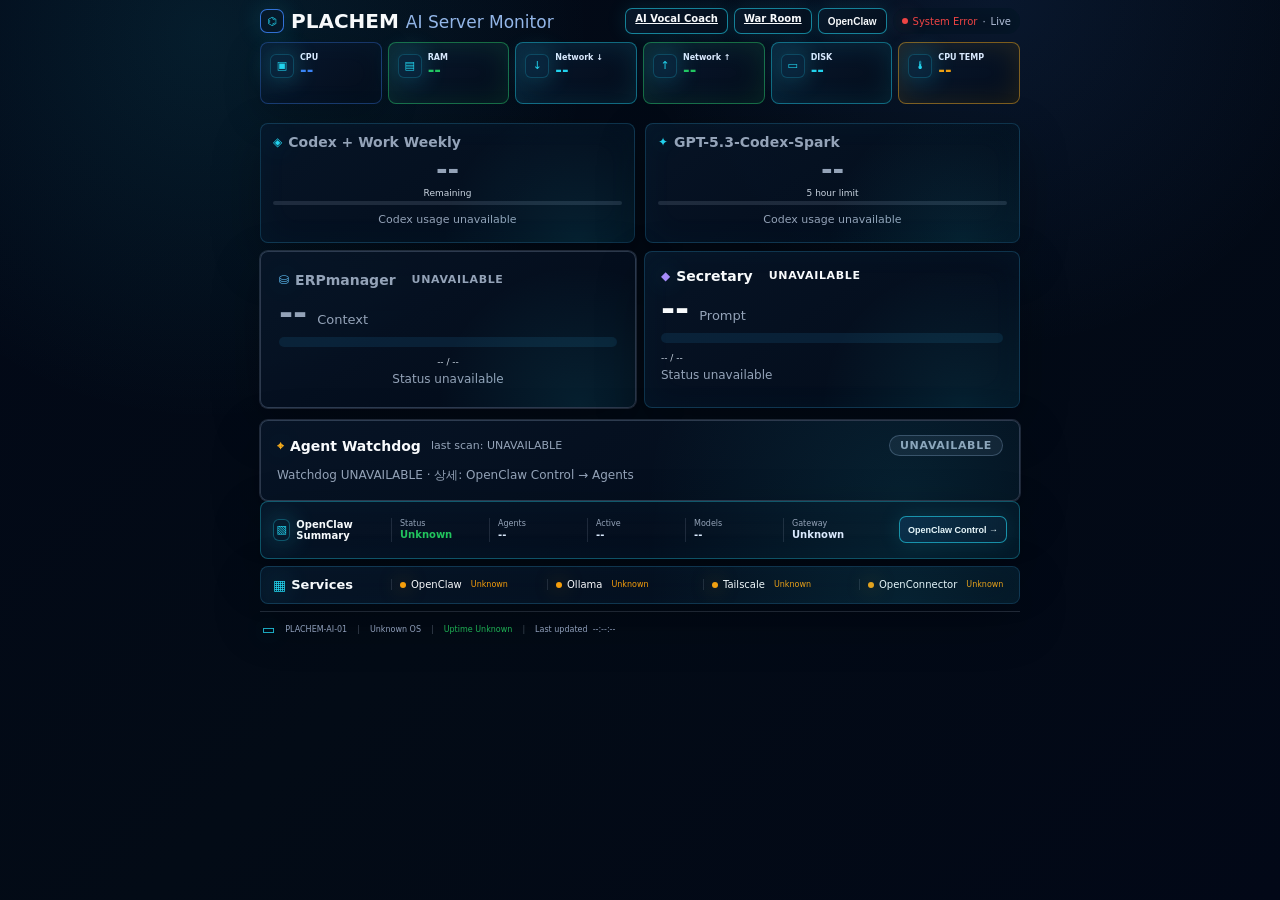
==== commit dab4b805: "feat: link AI Server Monitor to War Room" ====
--- a/static/index.html
+++ b/static/index.html
@@ -1318,6 +1318,7 @@
       </div>
       <div class="top-actions">
         <a class="back-button" href="/vocal-coach/">AI Vocal Coach</a>
+        <a id="war-room-link" class="back-button" href="/war-room/simple">War Room</a>
         <button id="openclaw-tab" class="back-button" type="button">OpenClaw</button>
         <div id="overall" class="live">
           <span class="dot"></span>
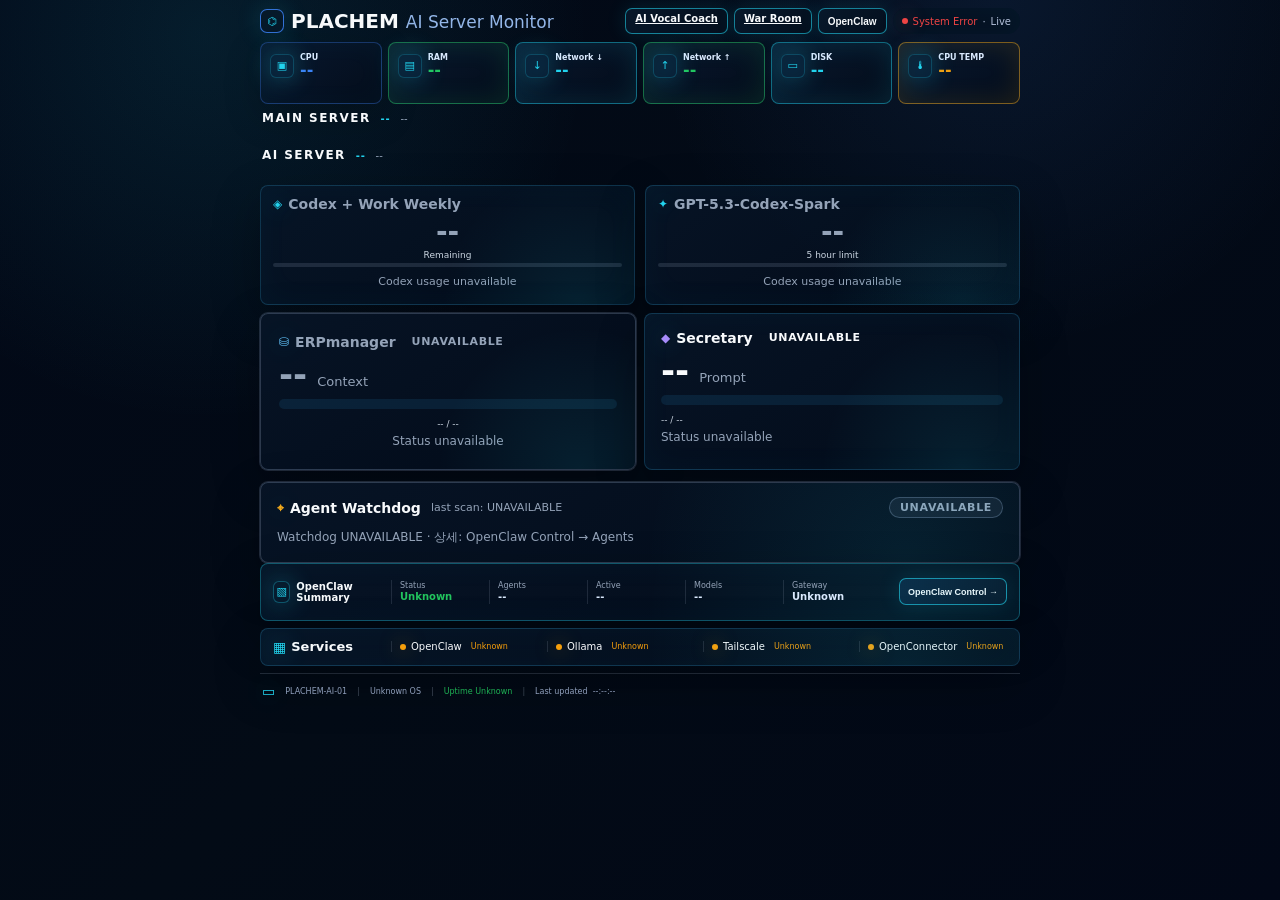
==== commit 679a5ced: "feat: add planned 4-GPU AI server dashboard" ====
--- a/static/index.html
+++ b/static/index.html
@@ -649,6 +649,20 @@
     .gpu-unit-metric.temp strong { color: var(--amber); }
     .gpu-unit-metric.fan strong { color: #a78bfa; }
     .gpu-unit-pcie { grid-column: 1 / -1; padding-top: 9px; border-top: 1px solid rgba(148,163,184,.14); color: var(--muted); font-size: 10px; }
+    .gpu-server-section { margin-bottom: 14px; }
+    .gpu-server-head { display: flex; flex-wrap: wrap; align-items: baseline; gap: 10px; margin: 0 2px 9px; }
+    .gpu-server-title { color: var(--text); font-size: 12px; font-weight: 800; letter-spacing: .12em; text-transform: uppercase; }
+    .gpu-server-model { color: #22d3ee; font-size: 10px; font-weight: 700; letter-spacing: .08em; }
+    .gpu-server-meta { color: var(--muted); font-size: 10px; }
+    .ai-gpu-grid { grid-template-columns: repeat(2, minmax(0, 1fr)); }
+    .gpu-badge-row { display: flex; flex-wrap: wrap; gap: 5px; margin: -4px 0 10px 22px; }
+    .gpu-badge { padding: 2px 7px; border-radius: 999px; font-size: 8px; font-weight: 800; letter-spacing: .12em; }
+    .gpu-badge-offline { color: #fff; background: rgba(255,92,113,.5); border: 1px solid rgba(255,92,113,.75); }
+    .gpu-badge-install { color: var(--amber); background: rgba(255,178,28,.14); border: 1px solid rgba(255,178,28,.42); }
+    .gpu-badge-stale { color: #a78bfa; background: rgba(167,139,250,.14); border: 1px solid rgba(167,139,250,.45); }
+    .gpu-unit-card.gpu-slot-offline { opacity: .72; border-style: dashed; }
+    @media (max-width: 620px) { .ai-gpu-grid { grid-template-columns: 1fr; } }
+
     .agent-grid .erpmanager-card { margin-top: 0; }
     .secretary-card { padding: 14px 16px; border-color: rgba(167,139,250,.42); box-shadow: 0 0 0 1px rgba(167,139,250,.20), 0 0 28px rgba(167,139,250,.10), var(--shadow); }
     @media (max-width: 620px) { .gpu-grid, .agent-grid { grid-template-columns: 1fr; } .gpu-dashboard { grid-template-columns: 120px minmax(0, 1fr); } .gpu-gauge { width: 112px; } }
@@ -1339,7 +1353,23 @@
       <div class="kpi amber"><span class="icon">🌡</span><span class="label">CPU TEMP</span><span id="kpi-cpu-temp" class="value">--</span></div>
     </section>
 
-    <section class="gpu-grid" id="gpu-grid"></section>
+    <section class="gpu-server-section" id="gpu-server-main">
+      <div class="gpu-server-head">
+        <span class="gpu-server-title">Main Server</span>
+        <span class="gpu-server-model" id="gpu-server-main-model">--</span>
+        <span class="gpu-server-meta" id="gpu-server-main-meta">--</span>
+      </div>
+      <div class="gpu-grid gpu-server-grid" id="gpu-grid"></div>
+    </section>
+
+    <section class="gpu-server-section" id="gpu-server-ai">
+      <div class="gpu-server-head">
+        <span class="gpu-server-title">AI Server</span>
+        <span class="gpu-server-model" id="gpu-server-ai-model">--</span>
+        <span class="gpu-server-meta" id="gpu-server-ai-meta">--</span>
+      </div>
+      <div class="gpu-grid ai-gpu-grid gpu-server-grid" id="ai-gpu-grid"></div>
+    </section>
 
     <section class="codex-grid">
       <article class="card codex-card" id="codex-weekly-card">
@@ -1500,40 +1530,106 @@
       return Number.isFinite(value) ? `${value}${suffix}` : "--";
     }
 
-    function renderGpuCard(index, gpu) {
-      const grid = document.getElementById("gpu-grid");
-      if (!grid) return;
-      let card = document.getElementById(`gpu-card-${index}`);
+    function gpuSlotBadges(slot) {
+      const badges = [];
+      if (slot.detected === false || slot.state === "offline") {
+        badges.push('<span class="gpu-badge gpu-badge-offline">OFFLINE</span>');
+      }
+      if (slot.install_reason === "install_pending") {
+        badges.push('<span class="gpu-badge gpu-badge-install">INSTALL PENDING</span>');
+      }
+      if (slot.stale) {
+        badges.push('<span class="gpu-badge gpu-badge-stale">STALE</span>');
+      }
+      return badges.length ? `<div class="gpu-badge-row">${badges.join("")}</div>` : "";
+    }
+
+    function renderGpuSlotCard(grid, slot, key, heading) {
+      if (!grid) return null;
+      let card = document.getElementById(`gpu-card-${key}`);
       if (!card) {
         card = document.createElement("article");
-        card.className = "card gpu-unit-card clickable";
+        card.className = "card gpu-unit-card";
+        card.id = `gpu-card-${key}`;
+        grid.appendChild(card);
+      }
+      if (!slot) {
+        card.className = "card gpu-unit-card";
+        card.innerHTML = `<div class="card-title"><span class="icon">▧</span><span>${escapeHtml(heading)}</span></div><div class="gpu-unit-name">Unavailable</div>`;
+        return card;
+      }
+      const offline = slot.detected === false || slot.state === "offline";
+      card.className = `card gpu-unit-card${offline ? " gpu-slot-offline" : " clickable"}`;
+      if (offline) {
+        delete card.dataset.detail;
+      } else {
         card.dataset.detail = "gpu";
-        card.id = `gpu-card-${index}`;
-        grid.appendChild(card);
-      }
-      if (!gpu) {
-        card.innerHTML = `<div class="card-title"><span class="icon">▧</span><span>GPU ${index}</span></div><div class="gpu-unit-name">Unavailable</div>`;
-        return;
-      }
-      const gen = Number.isFinite(gpu.pcie_gen_max) ? `PCIe ${gpu.pcie_gen_max}.0` : "PCIe --";
-      const width = Number.isFinite(gpu.pcie_width_current) ? `x${gpu.pcie_width_current}` : "x--";
-      const maxWidth = Number.isFinite(gpu.pcie_width_max) ? `x${gpu.pcie_width_max}` : "x--";
-      const load = recentGpuPeak(index, gpu.usage_percent);
-      const powerPercent = Number.isFinite(gpu.power_draw_w) && Number.isFinite(gpu.power_limit_w) && gpu.power_limit_w > 0
-        ? Math.round(gpu.power_draw_w / gpu.power_limit_w * 100) : null;
+      }
+      const gen = Number.isFinite(slot.pcie_gen_max) ? `PCIe ${slot.pcie_gen_max}.0` : "PCIe --";
+      const width = Number.isFinite(slot.pcie_width_current) ? `x${slot.pcie_width_current}` : "x--";
+      const maxWidth = Number.isFinite(slot.pcie_width_max) ? `x${slot.pcie_width_max}` : "x--";
+      const load = offline ? 0 : recentGpuPeak(key, slot.usage_percent);
+      const powerPercent = Number.isFinite(slot.power_draw_w) && Number.isFinite(slot.power_limit_w) && slot.power_limit_w > 0
+        ? Math.round(slot.power_draw_w / slot.power_limit_w * 100) : null;
+      const targetPart = Number.isFinite(slot.power_target_w) ? ` / ${slot.power_target_w}W target` : "";
+      const name = offline
+        ? `${slot.planned_model || "Unknown"} · not installed`
+        : (slot.name || slot.planned_model || "Unknown");
       card.innerHTML = `
-        <div class="card-title"><span class="icon">▧</span><span>GPU ${index}</span></div>
-        <div class="gpu-unit-name">${escapeHtml(gpu.name || "Unknown")}</div>
+        <div class="card-title"><span class="icon">▧</span><span>${escapeHtml(heading)}</span></div>
+        <div class="gpu-unit-name">${escapeHtml(name)}</div>
+        ${gpuSlotBadges(slot)}
         <div class="gpu-dashboard">
-          <div class="gpu-gauge" style="--p:${load}"><div class="gpu-gauge-center"><div class="gpu-gauge-value">${percent(load)}</div><div class="gpu-gauge-label">GPU LOAD · 10s PEAK</div></div></div>
+          <div class="gpu-gauge" style="--p:${load}"><div class="gpu-gauge-center"><div class="gpu-gauge-value">${offline ? "--" : percent(load)}</div><div class="gpu-gauge-label">GPU LOAD · 10s PEAK</div></div></div>
           <div class="gpu-unit-metrics">
-            <div class="gpu-unit-metric vram"><span>VRAM / headroom</span><strong>${formatGpuValue(gpu.vram_used_gb)} / ${formatGpuValue(gpu.vram_total_gb)} GB · ${percent(gpu.vram_usage_percent)} · ${formatGpuValue(gpu.vram_headroom_gb, " GB")}</strong></div>
-            <div class="gpu-unit-metric temp"><span>Temperature</span><strong>${formatGpuValue(gpu.temperature_c, "°C")}</strong></div>
-            <div class="gpu-unit-metric power"><span>Power</span><strong>${formatGpuValue(gpu.power_draw_w)} / ${formatGpuValue(gpu.power_limit_w)} W · ${powerPercent === null ? "--" : powerPercent + "%"}</strong></div>
-            <div class="gpu-unit-metric fan"><span>Fan</span><strong>${percent(gpu.fan_speed_percent)}</strong></div>
-            <div class="gpu-unit-pcie">${gen} ${width} · Max ${maxWidth} · ${escapeHtml(gpu.vram_headroom_state || "unknown")}</div>
+            <div class="gpu-unit-metric vram"><span>VRAM / headroom</span><strong>${formatGpuValue(slot.vram_used_gb)} / ${formatGpuValue(slot.vram_total_gb)} GB · ${percent(slot.vram_usage_percent)} · ${formatGpuValue(slot.vram_headroom_gb, " GB")}</strong></div>
+            <div class="gpu-unit-metric temp"><span>Temperature</span><strong>${formatGpuValue(slot.temperature_c, "°C")}</strong></div>
+            <div class="gpu-unit-metric power"><span>Power draw / limit${targetPart ? " / target" : ""}</span><strong>${formatGpuValue(slot.power_draw_w)} / ${formatGpuValue(slot.power_limit_w)} W · ${powerPercent === null ? "--" : powerPercent + "%"}${targetPart}</strong></div>
+            <div class="gpu-unit-metric fan"><span>Fan</span><strong>${percent(slot.fan_speed_percent)}</strong></div>
+            <div class="gpu-unit-pcie">${gen} ${width} · Max ${maxWidth} · ${escapeHtml(slot.vram_headroom_state || (offline ? "install_pending" : "unknown"))}</div>
           </div>
         </div>`;
+      return card;
+    }
+
+    function renderGpuCard(index, gpu) {
+      return renderGpuSlotCard(
+        document.getElementById("gpu-grid"),
+        gpu ? { ...gpu, detected: gpu.status !== "offline" } : null,
+        index,
+        `GPU ${index}`
+      );
+    }
+
+    function renderGpuServerSection(server, gridId) {
+      const grid = document.getElementById(gridId);
+      if (!grid) return;
+      const meta = document.getElementById(`${gridId === "ai-gpu-grid" ? "gpu-server-ai" : "gpu-server-main"}-meta`);
+      const model = document.getElementById(`${gridId === "ai-gpu-grid" ? "gpu-server-ai" : "gpu-server-main"}-model`);
+      if (!server) {
+        grid.querySelectorAll(".gpu-unit-card").forEach((node) => node.remove());
+        if (meta) meta.textContent = "plan unavailable";
+        if (model) model.textContent = "--";
+        return;
+      }
+      if (model) {
+        model.textContent = server.power_target_total_w
+          ? `${server.model} · ${server.power_target_slot_w}W x ${server.planned_slots} · ${server.power_target_total_w}W total`
+          : `${server.model}`;
+      }
+      if (meta) {
+        const parts = [`${server.detected_slots}/${server.planned_slots} detected`];
+        if (server.stale) parts.push(`stale ${server.age_seconds ?? "--"}s`);
+        meta.textContent = parts.join(" · ");
+      }
+      const slots = Array.isArray(server.slots) ? server.slots : [];
+      const wanted = new Set(slots.map((slot) => `${server.id}-${slot.slot}`));
+      grid.querySelectorAll(".gpu-unit-card").forEach((node) => {
+        if (!wanted.has(node.id.replace("gpu-card-", ""))) node.remove();
+      });
+      slots.forEach((slot) => {
+        renderGpuSlotCard(grid, slot, `${server.id}-${slot.slot}`, `Slot ${slot.slot}`);
+      });
     }
 
     function drawSparkline(id, values, color) {
@@ -1581,6 +1677,26 @@
       node.querySelector(".service-state").textContent = service?.label || "Unknown";
     }
 
+    function gpuOverallState(overallState, serverPlan) {
+      const base = overallState === "error" ? 2 : overallState === "warning" ? 1 : 0;
+      let gpuLevel = 0;
+      if (serverPlan && Array.isArray(serverPlan.servers)) {
+        const priority = { ok: 0, warning: 1, error: 2 };
+        for (const server of serverPlan.servers) {
+          for (const slot of server.slots || []) {
+            if (slot.install_reason === "install_pending" && !slot.detected) continue;
+            let level = 0;
+            if (slot.status === "error" || slot.status === "unknown") level = 1;
+            if (slot.stale) level = 1;
+            if (level > gpuLevel) gpuLevel = level;
+          }
+        }
+        if (priority[serverPlan.severity] > gpuLevel) gpuLevel = priority[serverPlan.severity];
+      }
+      const worst = Math.max(base, gpuLevel);
+      return worst === 2 ? "error" : worst === 1 ? "warning" : "normal";
+    }
+
     function setOverall(state) {
       const node = document.getElementById("overall");
       node.className = `live ${state === "normal" ? "" : state}`;
@@ -1865,10 +1981,19 @@
         document.getElementById("kpi-disk").textContent = percent(disk.usage_percent);
         document.getElementById("kpi-cpu-temp").textContent = valueOrUnknown(cpu.temperature_c, "°C");
 
-        const gpuGrid = document.getElementById("gpu-grid");
-        if (gpuGrid) {
-          gpuGrid.querySelectorAll(".gpu-unit-card").forEach(node => { if (!gpus[Number(node.id.replace("gpu-card-", ""))]) node.remove(); });
-          gpus.forEach((item, index) => renderGpuCard(index, item));
+        const serverPlan = data.dashboard_servers || null;
+        if (serverPlan && Array.isArray(serverPlan.servers)) {
+          const mainServer = serverPlan.servers.find((item) => item.id === "main") || null;
+          const aiServer = serverPlan.servers.find((item) => item.id === "ai") || null;
+          renderGpuServerSection(mainServer, "gpu-grid");
+          renderGpuServerSection(aiServer, "ai-gpu-grid");
+          setOverall(gpuOverallState(data.overall, serverPlan));
+        } else {
+          const gpuGrid = document.getElementById("gpu-grid");
+          if (gpuGrid) {
+            gpuGrid.querySelectorAll(".gpu-unit-card").forEach(node => { if (!gpus[Number(node.id.replace("gpu-card-", ""))]) node.remove(); });
+            gpus.forEach((item, index) => renderGpuCard(index, item));
+          }
         }
         pushKpi("cpu", cpu.usage_percent);
         pushKpi("ram", mem.usage_percent);
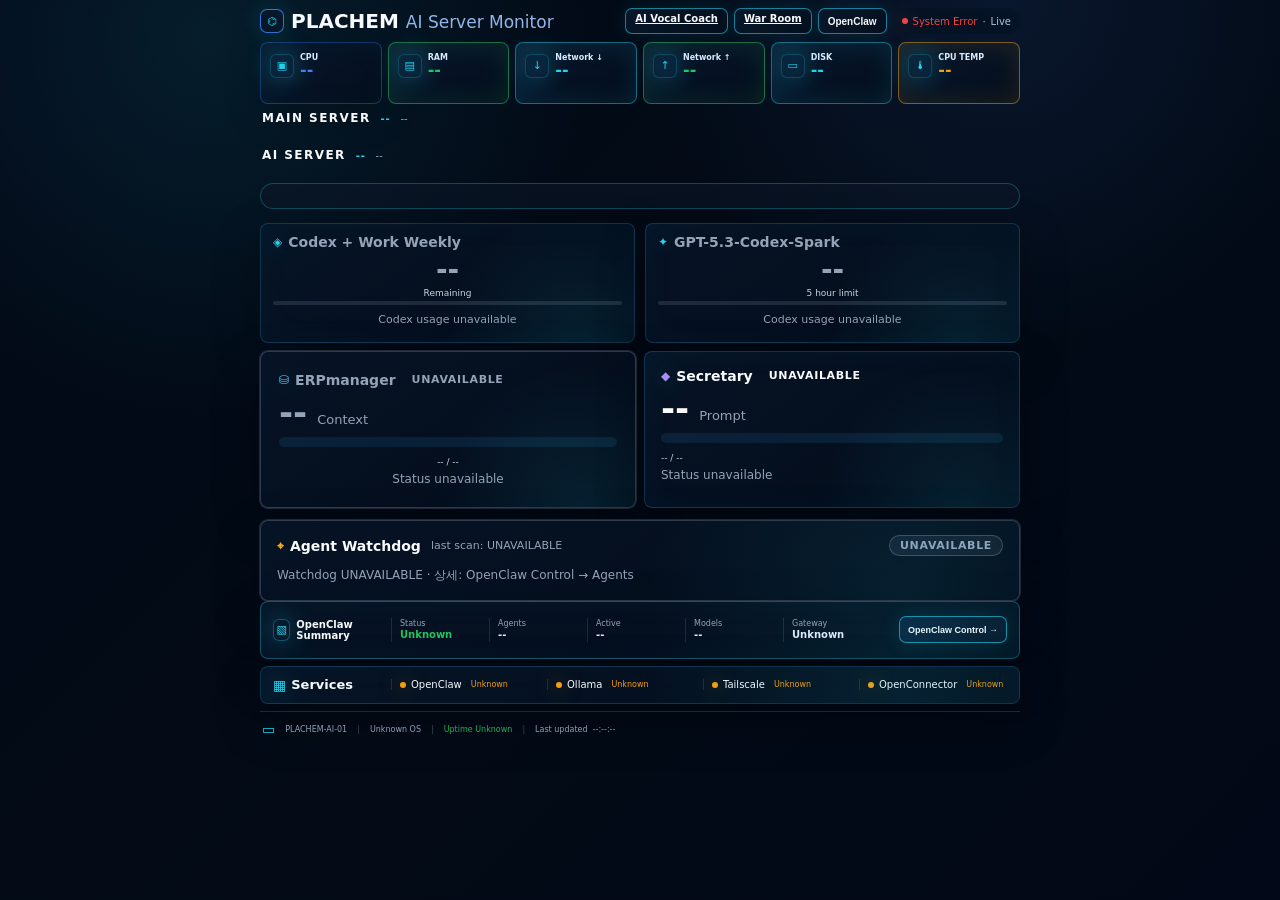
==== commit 3c5dffb1: "feat: collect AI server telemetry over SSH" ====
--- a/static/index.html
+++ b/static/index.html
@@ -661,7 +661,20 @@
     .gpu-badge-install { color: var(--amber); background: rgba(255,178,28,.14); border: 1px solid rgba(255,178,28,.42); }
     .gpu-badge-stale { color: #a78bfa; background: rgba(167,139,250,.14); border: 1px solid rgba(167,139,250,.45); }
     .gpu-unit-card.gpu-slot-offline { opacity: .72; border-style: dashed; }
-    @media (max-width: 620px) { .ai-gpu-grid { grid-template-columns: 1fr; } }
+    .ai-system-panel { display: grid; grid-template-columns: repeat(5, minmax(0, 1fr)); gap: 10px; margin-top: 12px; padding: 12px 14px; border: 1px solid rgba(34,211,238,.28); border-radius: 14px; background: rgba(13,24,41,.55); }
+    .ai-system-panel.ai-system-stale { border-color: rgba(167,139,250,.5); }
+    .ai-system-panel.ai-system-error { border-color: rgba(255,92,113,.55); }
+    .ai-system-head { grid-column: 1 / -1; display: flex; flex-wrap: wrap; align-items: baseline; gap: 8px; color: var(--muted); font-size: 9px; letter-spacing: .12em; text-transform: uppercase; }
+    .ai-system-head .ai-system-state { font-weight: 800; }
+    .ai-system-gauge { min-width: 0; }
+    .ai-system-gauge span { display: block; color: var(--muted); font-size: 8px; text-transform: uppercase; letter-spacing: .1em; }
+    .ai-system-gauge strong { display: block; margin-top: 3px; font-size: 13px; color: var(--text); white-space: nowrap; }
+    .ai-system-bar { margin-top: 6px; height: 4px; border-radius: 999px; background: rgba(148,163,184,.16); overflow: hidden; }
+    .ai-system-bar i { display: block; height: 100%; width: 0; border-radius: 999px; background: linear-gradient(90deg, #22d3ee, #63ef66); }
+    .ai-system-gauge.temp strong { color: var(--amber); }
+    .ai-system-gauge.net strong { color: #22d3ee; }
+    @media (max-width: 900px) { .ai-system-panel { grid-template-columns: repeat(3, minmax(0, 1fr)); } }
+    @media (max-width: 620px) { .ai-gpu-grid { grid-template-columns: 1fr; } .ai-system-panel { grid-template-columns: 1fr 1fr; } }
 
     .agent-grid .erpmanager-card { margin-top: 0; }
     .secretary-card { padding: 14px 16px; border-color: rgba(167,139,250,.42); box-shadow: 0 0 0 1px rgba(167,139,250,.20), 0 0 28px rgba(167,139,250,.10), var(--shadow); }
@@ -1369,6 +1382,7 @@
         <span class="gpu-server-meta" id="gpu-server-ai-meta">--</span>
       </div>
       <div class="gpu-grid ai-gpu-grid gpu-server-grid" id="ai-gpu-grid"></div>
+      <div class="ai-system-panel" id="ai-system-panel" hidden></div>
     </section>
 
     <section class="codex-grid">
@@ -1599,6 +1613,42 @@
         index,
         `GPU ${index}`
       );
+    }
+
+    function renderAiSystemPanel(server) {
+      const panel = document.getElementById("ai-system-panel");
+      if (!panel) return;
+      const system = server && server.system ? server.system : null;
+      const errored = !system || system.status === "error";
+      const stale = Boolean((system && system.stale) || (server && server.collect_error));
+      panel.hidden = false;
+      panel.className = `ai-system-panel${errored ? " ai-system-error" : stale ? " ai-system-stale" : ""}`;
+      const stateLabel = errored ? "COLLECT ERROR" : stale ? "STALE" : "LIVE · ssh ai-server";
+      const gauge = (label, value, barPercent, cls) => `
+        <div class="ai-system-gauge ${cls || ""}"><span>${label}</span><strong>${value}</strong>${
+          barPercent === null ? "" : `<div class="ai-system-bar"><i style="width:${Math.max(0, Math.min(100, barPercent))}%"></i></div>`
+        }</div>`;
+      const pctVal = (v) => (Number.isFinite(v) ? `${Math.round(v)}%` : "--");
+      const tempVal = (v) => (Number.isFinite(v) ? `${v}\u00b0C` : "--");
+      // Contract: missing AI telemetry renders as "--", never a substitute
+      // string.  formatBps() yields "Unknown" for null (used by the Main KPI
+      // tiles), so the AI panel keeps its own dash formatter.
+      const bpsVal = (v) => (Number.isFinite(v) ? formatBps(v) : "--");
+      const netVal = (down, up) => (
+        Number.isFinite(down) || Number.isFinite(up)
+          ? `${bpsVal(down)} / ${bpsVal(up)}`
+          : "--"
+      );
+      const cpuP = system ? system.cpu_usage_percent : null;
+      const memP = system ? system.memory_usage_percent : null;
+      const diskP = system ? system.disk_usage_percent : null;
+      panel.innerHTML = `
+        <div class="ai-system-head"><span>AI Server System</span><span class="ai-system-state">${escapeHtml(stateLabel)}</span></div>
+        ${gauge("CPU", `${pctVal(cpuP)}${system && Number.isFinite(system.cpu_load1) ? ` \u00b7 load ${system.cpu_load1}` : ""}`, cpuP)}
+        ${gauge("RAM", system && (Number.isFinite(system.memory_used_gb) || Number.isFinite(system.memory_total_gb)) ? `${formatGpuValue(system.memory_used_gb)} / ${formatGpuValue(system.memory_total_gb)} GB \u00b7 ${pctVal(memP)}` : "--", memP)}
+        ${gauge("Network \u2193 / \u2191", system ? netVal(system.download_bps, system.upload_bps) : "--", null, "net")}
+        ${gauge("Disk", system && (Number.isFinite(system.disk_used_gb) || Number.isFinite(system.disk_total_gb)) ? `${formatGpuValue(system.disk_used_gb)} / ${formatGpuValue(system.disk_total_gb)} GB \u00b7 ${pctVal(diskP)}` : "--", diskP)}
+        ${gauge("CPU Temp", tempVal(system ? system.cpu_temp_c : null), null, "temp")}`;
     }
 
     function renderGpuServerSection(server, gridId) {
@@ -1987,6 +2037,7 @@
           const aiServer = serverPlan.servers.find((item) => item.id === "ai") || null;
           renderGpuServerSection(mainServer, "gpu-grid");
           renderGpuServerSection(aiServer, "ai-gpu-grid");
+          renderAiSystemPanel(aiServer);
           setOverall(gpuOverallState(data.overall, serverPlan));
         } else {
           const gpuGrid = document.getElementById("gpu-grid");
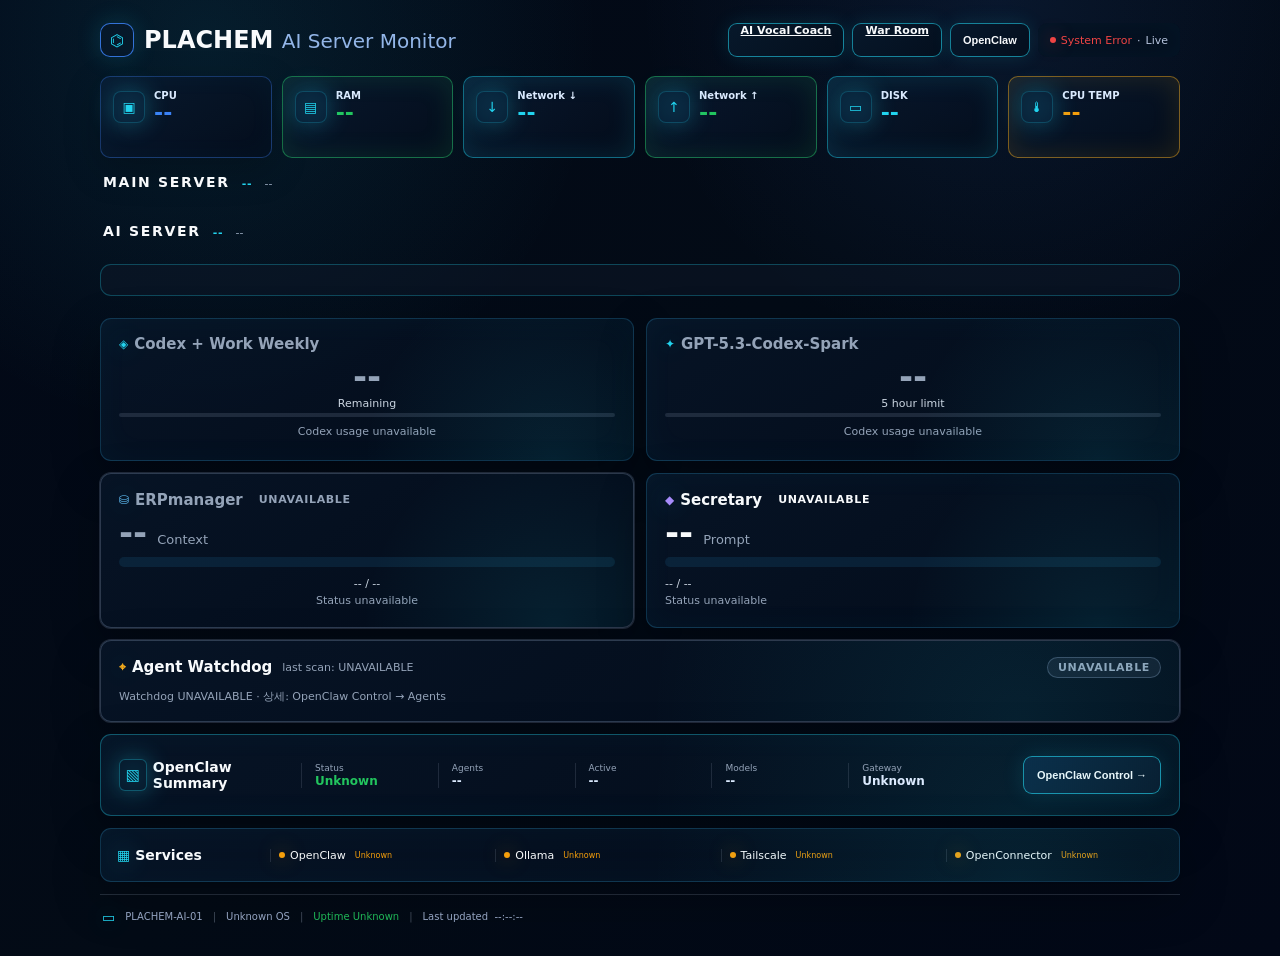
==== commit f965369b: "fix: align monitor with reference layout" ====
--- a/static/index.html
+++ b/static/index.html
@@ -1334,6 +1334,110 @@
     @media (max-width: 720px) {
       body.auth-control-open .shell { width: calc(100vw - 20px); }
     }
+
+    /* Final main-monitor layout aligned to the supplied 1122px reference. */
+    body:not(.auth-control-open) .shell { width: min(1080px, calc(100vw - 32px)); max-width: none; padding: 18px 0 24px; }
+    body:not(.auth-control-open) header { min-height: 44px; margin-bottom: 14px; gap: 18px; }
+    body:not(.auth-control-open) .brand { gap: 10px; }
+    body:not(.auth-control-open) .logo { width: 34px; height: 34px; border-radius: 10px; font-size: 16px; }
+    body:not(.auth-control-open) h1 { font-size: 24px; }
+    body:not(.auth-control-open) h1 span { font-size: 20px; }
+    body:not(.auth-control-open) .top-actions { gap: 8px; }
+    body:not(.auth-control-open) .back-button,
+    body:not(.auth-control-open) .live { min-height: 34px; padding: 0 12px; font-size: 11px; border-radius: 9px; }
+
+    body:not(.auth-control-open) .kpis { grid-template-columns: repeat(6, minmax(0, 1fr)); gap: 10px; margin-bottom: 16px; }
+    body:not(.auth-control-open) .kpi { min-height: 82px; padding: 11px 12px; grid-template-columns: 32px 1fr; grid-template-rows: auto auto 20px; gap: 1px 9px; border-radius: 10px; }
+    body:not(.auth-control-open) .kpi .icon { width: 32px; height: 32px; font-size: 14px; border-radius: 8px; }
+    body:not(.auth-control-open) .kpi .label { font-size: 10px; }
+    body:not(.auth-control-open) .kpi .value { font-size: 22px; }
+    body:not(.auth-control-open) .kpi-spark { height: 20px; }
+
+    body:not(.auth-control-open) .gpu-server-section { margin-bottom: 22px; }
+    body:not(.auth-control-open) .gpu-server-head { gap: 12px; margin: 0 3px 11px; }
+    body:not(.auth-control-open) .gpu-server-title { font-size: 14px; }
+    body:not(.auth-control-open) .gpu-server-model,
+    body:not(.auth-control-open) .gpu-server-meta { font-size: 11px; }
+    body:not(.auth-control-open) .gpu-grid,
+    body:not(.auth-control-open) .ai-gpu-grid { grid-template-columns: repeat(2, minmax(0, 1fr)); gap: 12px; }
+    body:not(.auth-control-open) .gpu-unit-card { min-height: 278px; padding: 18px 20px; border-radius: 11px; }
+    body:not(.auth-control-open) .gpu-unit-card .card-title { font-size: 15px; margin-bottom: 5px; }
+    body:not(.auth-control-open) .gpu-unit-name { margin: 0 0 15px 26px; font-size: 11px; }
+    body:not(.auth-control-open) .gpu-badge-row { margin: -7px 0 12px 26px; }
+    body:not(.auth-control-open) .gpu-dashboard { grid-template-columns: 154px minmax(0, 1fr); gap: 22px; }
+    body:not(.auth-control-open) .gpu-gauge { width: 150px; }
+    body:not(.auth-control-open) .gpu-gauge::before { inset: 12px; }
+    body:not(.auth-control-open) .gpu-gauge-center { inset: 26px; }
+    body:not(.auth-control-open) .gpu-gauge-value { font-size: 34px; }
+    body:not(.auth-control-open) .gpu-gauge-label { font-size: 9px; }
+    body:not(.auth-control-open) .gpu-unit-metrics { gap: 13px 18px; }
+    body:not(.auth-control-open) .gpu-unit-metric span { font-size: 9px; }
+    body:not(.auth-control-open) .gpu-unit-metric strong { font-size: 15px; }
+    body:not(.auth-control-open) .gpu-unit-pcie { font-size: 10px; }
+
+    body:not(.auth-control-open) .ai-system-panel { grid-template-columns: repeat(5, minmax(0, 1fr)); gap: 14px; margin-top: 14px; padding: 14px 18px 16px; border-radius: 11px; }
+    body:not(.auth-control-open) .ai-system-head { font-size: 10px; }
+    body:not(.auth-control-open) .ai-system-gauge span { font-size: 9px; }
+    body:not(.auth-control-open) .ai-system-gauge strong { font-size: 15px; }
+    body:not(.auth-control-open) .ai-system-bar { height: 5px; }
+
+    body:not(.auth-control-open) .codex-grid,
+    body:not(.auth-control-open) .agent-grid { grid-template-columns: repeat(2, minmax(0, 1fr)); gap: 12px; margin-bottom: 12px; }
+    body:not(.auth-control-open) .codex-card,
+    body:not(.auth-control-open) .erpmanager-card,
+    body:not(.auth-control-open) .secretary-card { min-height: 142px; margin-top: 0; padding: 16px 18px; border-radius: 11px; }
+    body:not(.auth-control-open) .codex-card .card-title,
+    body:not(.auth-control-open) .agent-grid .card-title { font-size: 15px; }
+    body:not(.auth-control-open) .codex-percent,
+    body:not(.auth-control-open) .erpmanager-percent { font-size: 34px; }
+    body:not(.auth-control-open) .reading-label,
+    body:not(.auth-control-open) .codex-meta,
+    body:not(.auth-control-open) .codex-sub,
+    body:not(.auth-control-open) .erpmanager-meta { font-size: 11px; }
+    body:not(.auth-control-open) .watchdog-card { margin-top: 0; padding: 16px 18px; border-radius: 11px; }
+    body:not(.auth-control-open) .watchdog-card .card-title { font-size: 15px; }
+    body:not(.auth-control-open) .watchdog-scan-meta,
+    body:not(.auth-control-open) .wd-summary-line { font-size: 11px; }
+    body:not(.auth-control-open) .openclaw-main-summary { min-height: 82px; grid-template-columns: 170px 1fr 164px; gap: 12px; padding: 14px 18px; margin: 12px 0; border-radius: 11px; }
+    body:not(.auth-control-open) .openclaw-summary-head { font-size: 14px; }
+    body:not(.auth-control-open) .openclaw-summary-head .icon { width: 32px; height: 32px; font-size: 15px; }
+    body:not(.auth-control-open) .oc-segment { padding: 0 13px; }
+    body:not(.auth-control-open) .oc-segment span { font-size: 9px; }
+    body:not(.auth-control-open) .oc-segment strong { font-size: 12px; }
+    body:not(.auth-control-open) .openclaw-control-button { min-height: 38px; padding: 0 13px; font-size: 11px; border-radius: 9px; }
+    body:not(.auth-control-open) .services { grid-template-columns: 145px repeat(4, 1fr); min-height: 54px; padding: 10px 16px; margin-bottom: 12px; border-radius: 11px; }
+    body:not(.auth-control-open) .service-title { font-size: 14px; }
+    body:not(.auth-control-open) .service { font-size: 11px; }
+    body:not(.auth-control-open) footer { min-height: 38px; font-size: 10px; }
+
+    @media (max-width: 900px) {
+      body:not(.auth-control-open) .shell { width: min(720px, calc(100vw - 20px)); }
+      body:not(.auth-control-open) header { align-items: flex-start; flex-direction: column; }
+      body:not(.auth-control-open) .top-actions { width: 100%; flex-wrap: wrap; }
+      body:not(.auth-control-open) .kpis { grid-template-columns: repeat(3, minmax(0, 1fr)); }
+      body:not(.auth-control-open) .gpu-grid,
+      body:not(.auth-control-open) .ai-gpu-grid { grid-template-columns: 1fr; }
+      body:not(.auth-control-open) .ai-system-panel { grid-template-columns: repeat(3, minmax(0, 1fr)); }
+      body:not(.auth-control-open) .openclaw-main-summary,
+      body:not(.auth-control-open) .services { grid-template-columns: 1fr; }
+      body:not(.auth-control-open) .openclaw-main-metrics { grid-template-columns: repeat(5, minmax(0, 1fr)); }
+      body:not(.auth-control-open) .openclaw-control-button { justify-self: stretch; }
+    }
+    @media (max-width: 560px) {
+      body:not(.auth-control-open) .shell { width: calc(100vw - 14px); padding-top: 10px; }
+      body:not(.auth-control-open) h1 { font-size: 19px; }
+      body:not(.auth-control-open) h1 span { font-size: 15px; }
+      body:not(.auth-control-open) .kpis { grid-template-columns: repeat(2, minmax(0, 1fr)); }
+      body:not(.auth-control-open) .gpu-unit-card { min-height: 250px; padding: 15px; }
+      body:not(.auth-control-open) .gpu-dashboard { grid-template-columns: 132px minmax(0, 1fr); gap: 14px; }
+      body:not(.auth-control-open) .gpu-gauge { width: 128px; }
+      body:not(.auth-control-open) .gpu-unit-metric strong { font-size: 13px; }
+      body:not(.auth-control-open) .ai-system-panel { grid-template-columns: repeat(2, minmax(0, 1fr)); }
+      body:not(.auth-control-open) .codex-grid,
+      body:not(.auth-control-open) .agent-grid { grid-template-columns: 1fr; }
+      body:not(.auth-control-open) .openclaw-main-metrics { grid-template-columns: 1fr 1fr; }
+      body:not(.auth-control-open) .oc-segment { border-left: 0; border-top: 1px solid rgba(148,163,184,.16); padding: 9px 0; }
+    }
   </style>
 </head>
 <body>
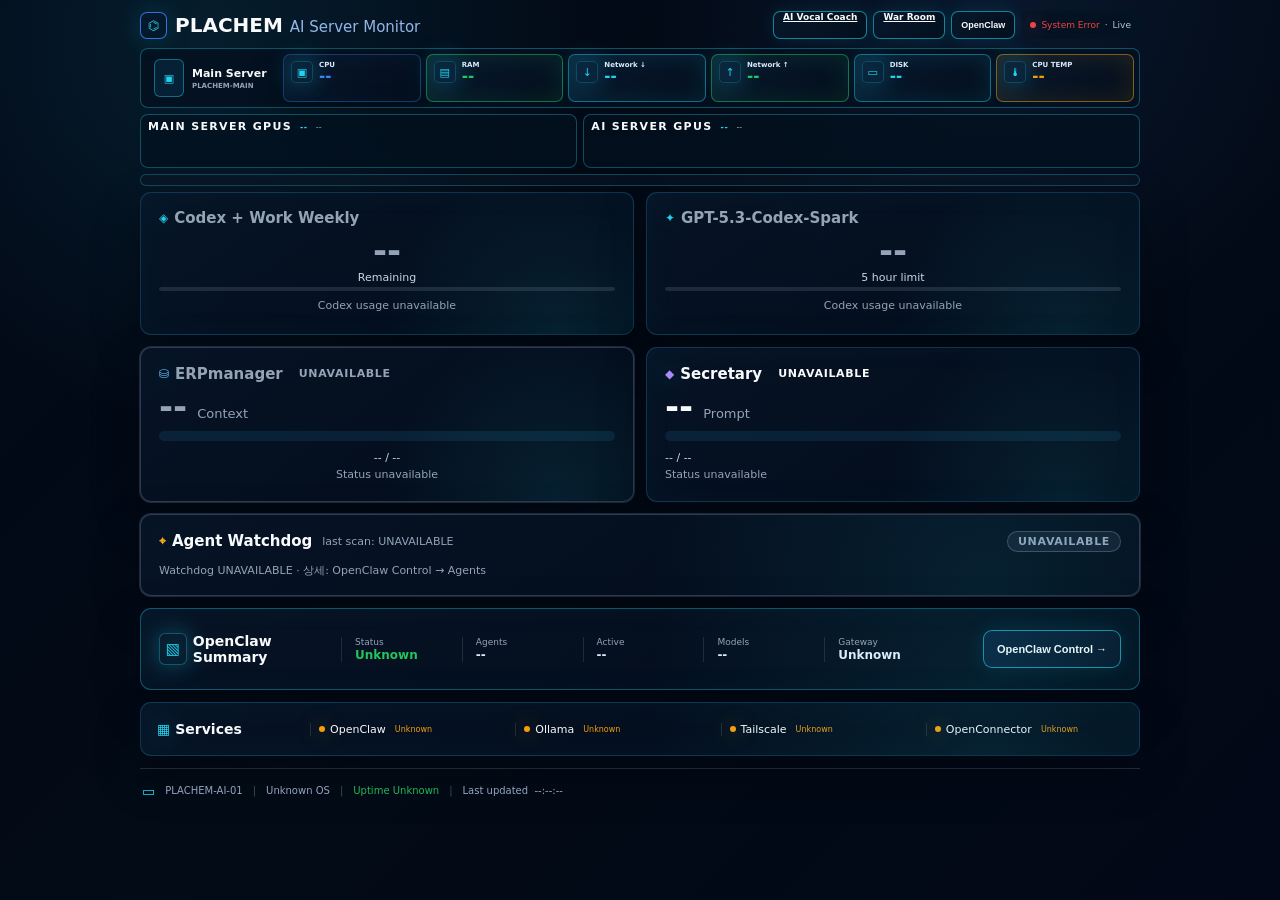
==== commit 8652e210: "fix: match split server dashboard reference" ====
--- a/static/index.html
+++ b/static/index.html
@@ -1335,51 +1335,62 @@
       body.auth-control-open .shell { width: calc(100vw - 20px); }
     }
 
-    /* Final main-monitor layout aligned to the supplied 1122px reference. */
-    body:not(.auth-control-open) .shell { width: min(1080px, calc(100vw - 32px)); max-width: none; padding: 18px 0 24px; }
-    body:not(.auth-control-open) header { min-height: 44px; margin-bottom: 14px; gap: 18px; }
-    body:not(.auth-control-open) .brand { gap: 10px; }
-    body:not(.auth-control-open) .logo { width: 34px; height: 34px; border-radius: 10px; font-size: 16px; }
-    body:not(.auth-control-open) h1 { font-size: 24px; }
-    body:not(.auth-control-open) h1 span { font-size: 20px; }
-    body:not(.auth-control-open) .top-actions { gap: 8px; }
+    /* Final main-monitor layout aligned to the supplied split-server reference. */
+    body:not(.auth-control-open) .shell { width: min(1000px, calc(100vw - 12px)); max-width: none; padding: 8px 0 14px; }
+    body:not(.auth-control-open) header { min-height: 34px; margin-bottom: 6px; gap: 12px; }
+    body:not(.auth-control-open) .brand { gap: 8px; }
+    body:not(.auth-control-open) .logo { width: 27px; height: 27px; border-radius: 7px; font-size: 13px; }
+    body:not(.auth-control-open) h1 { font-size: 20px; }
+    body:not(.auth-control-open) h1 span { font-size: 15px; }
+    body:not(.auth-control-open) .top-actions { gap: 6px; }
     body:not(.auth-control-open) .back-button,
-    body:not(.auth-control-open) .live { min-height: 34px; padding: 0 12px; font-size: 11px; border-radius: 9px; }
-
-    body:not(.auth-control-open) .kpis { grid-template-columns: repeat(6, minmax(0, 1fr)); gap: 10px; margin-bottom: 16px; }
-    body:not(.auth-control-open) .kpi { min-height: 82px; padding: 11px 12px; grid-template-columns: 32px 1fr; grid-template-rows: auto auto 20px; gap: 1px 9px; border-radius: 10px; }
-    body:not(.auth-control-open) .kpi .icon { width: 32px; height: 32px; font-size: 14px; border-radius: 8px; }
-    body:not(.auth-control-open) .kpi .label { font-size: 10px; }
-    body:not(.auth-control-open) .kpi .value { font-size: 22px; }
-    body:not(.auth-control-open) .kpi-spark { height: 20px; }
-
-    body:not(.auth-control-open) .gpu-server-section { margin-bottom: 22px; }
-    body:not(.auth-control-open) .gpu-server-head { gap: 12px; margin: 0 3px 11px; }
-    body:not(.auth-control-open) .gpu-server-title { font-size: 14px; }
+    body:not(.auth-control-open) .live { min-height: 28px; padding: 0 9px; font-size: 9px; border-radius: 7px; }
+
+    body:not(.auth-control-open) .system-strip { display: grid; grid-template-columns: 132px minmax(0, 1fr); gap: 5px; padding: 5px; margin-bottom: 6px; border: 1px solid rgba(34,211,238,.34); border-radius: 8px; background: rgba(4,17,31,.82); }
+    body:not(.auth-control-open) .system-strip-label { display: flex; align-items: center; gap: 8px; padding: 0 8px; color: var(--text); font-size: 11px; font-weight: 800; }
+    body:not(.auth-control-open) .system-strip-label::before { content: "▣"; display: grid; place-items: center; width: 28px; height: 36px; border: 1px solid rgba(34,211,238,.42); border-radius: 6px; color: var(--cyan); background: rgba(10,46,72,.55); }
+    body:not(.auth-control-open) .system-strip-label small { display: block; margin-top: 2px; color: var(--muted); font-size: 7px; font-weight: 600; }
+    body:not(.auth-control-open) .kpis { grid-template-columns: repeat(6, minmax(0, 1fr)); gap: 5px; padding: 0; margin: 0; border: 0; background: transparent; box-shadow: none; }
+    body:not(.auth-control-open) .kpi { min-height: 48px; padding: 5px 7px; grid-template-columns: 22px 1fr; grid-template-rows: auto auto 12px; gap: 0 6px; border-radius: 7px; }
+    body:not(.auth-control-open) .kpi .icon { width: 22px; height: 22px; font-size: 11px; border-radius: 5px; }
+    body:not(.auth-control-open) .kpi .label { font-size: 7px; }
+    body:not(.auth-control-open) .kpi .value { font-size: 15px; }
+    body:not(.auth-control-open) .kpi-spark { height: 12px; }
+
+    body:not(.auth-control-open) .server-columns { display: grid; grid-template-columns: minmax(0, 44fr) minmax(0, 56fr); gap: 6px; align-items: stretch; margin-bottom: 6px; }
+    body:not(.auth-control-open) .gpu-server-section { min-width: 0; margin: 0; padding: 5px; border: 1px solid rgba(34,211,238,.32); border-radius: 8px; background: rgba(4,17,31,.72); }
+    body:not(.auth-control-open) .gpu-server-head { min-height: 25px; gap: 8px; margin: 0 2px 5px; }
+    body:not(.auth-control-open) .gpu-server-title { font-size: 11px; }
     body:not(.auth-control-open) .gpu-server-model,
-    body:not(.auth-control-open) .gpu-server-meta { font-size: 11px; }
-    body:not(.auth-control-open) .gpu-grid,
-    body:not(.auth-control-open) .ai-gpu-grid { grid-template-columns: repeat(2, minmax(0, 1fr)); gap: 12px; }
-    body:not(.auth-control-open) .gpu-unit-card { min-height: 278px; padding: 18px 20px; border-radius: 11px; }
-    body:not(.auth-control-open) .gpu-unit-card .card-title { font-size: 15px; margin-bottom: 5px; }
-    body:not(.auth-control-open) .gpu-unit-name { margin: 0 0 15px 26px; font-size: 11px; }
-    body:not(.auth-control-open) .gpu-badge-row { margin: -7px 0 12px 26px; }
-    body:not(.auth-control-open) .gpu-dashboard { grid-template-columns: 154px minmax(0, 1fr); gap: 22px; }
-    body:not(.auth-control-open) .gpu-gauge { width: 150px; }
-    body:not(.auth-control-open) .gpu-gauge::before { inset: 12px; }
-    body:not(.auth-control-open) .gpu-gauge-center { inset: 26px; }
-    body:not(.auth-control-open) .gpu-gauge-value { font-size: 34px; }
-    body:not(.auth-control-open) .gpu-gauge-label { font-size: 9px; }
-    body:not(.auth-control-open) .gpu-unit-metrics { gap: 13px 18px; }
-    body:not(.auth-control-open) .gpu-unit-metric span { font-size: 9px; }
-    body:not(.auth-control-open) .gpu-unit-metric strong { font-size: 15px; }
-    body:not(.auth-control-open) .gpu-unit-pcie { font-size: 10px; }
-
-    body:not(.auth-control-open) .ai-system-panel { grid-template-columns: repeat(5, minmax(0, 1fr)); gap: 14px; margin-top: 14px; padding: 14px 18px 16px; border-radius: 11px; }
-    body:not(.auth-control-open) .ai-system-head { font-size: 10px; }
-    body:not(.auth-control-open) .ai-system-gauge span { font-size: 9px; }
-    body:not(.auth-control-open) .ai-system-gauge strong { font-size: 15px; }
-    body:not(.auth-control-open) .ai-system-bar { height: 5px; }
+    body:not(.auth-control-open) .gpu-server-meta { font-size: 8px; }
+    body:not(.auth-control-open) #gpu-server-main .gpu-grid { grid-template-columns: 1fr; gap: 5px; }
+    body:not(.auth-control-open) #gpu-server-ai .ai-gpu-grid { grid-template-columns: repeat(2, minmax(0, 1fr)); gap: 5px; }
+    body:not(.auth-control-open) .gpu-unit-card { min-height: 214px; padding: 10px 11px; border-radius: 7px; }
+    body:not(.auth-control-open) .gpu-unit-card .card-title { font-size: 11px; margin-bottom: 3px; }
+    body:not(.auth-control-open) .gpu-unit-name { margin: 0 0 8px 20px; font-size: 8px; }
+    body:not(.auth-control-open) .gpu-badge-row { margin: -5px 0 7px 20px; }
+    body:not(.auth-control-open) .gpu-dashboard { grid-template-columns: 126px minmax(0, 1fr); gap: 12px; }
+    body:not(.auth-control-open) #gpu-server-ai .gpu-dashboard { grid-template-columns: 92px minmax(0, 1fr); gap: 8px; }
+    body:not(.auth-control-open) .gpu-gauge { width: 122px; }
+    body:not(.auth-control-open) #gpu-server-ai .gpu-gauge { width: 88px; }
+    body:not(.auth-control-open) .gpu-gauge::before { inset: 9px; }
+    body:not(.auth-control-open) .gpu-gauge-center { inset: 20px; }
+    body:not(.auth-control-open) #gpu-server-ai .gpu-gauge-center { inset: 15px; }
+    body:not(.auth-control-open) .gpu-gauge-value { font-size: 28px; }
+    body:not(.auth-control-open) #gpu-server-ai .gpu-gauge-value { font-size: 21px; }
+    body:not(.auth-control-open) .gpu-gauge-label { font-size: 7px; }
+    body:not(.auth-control-open) .gpu-unit-metrics { gap: 7px 8px; }
+    body:not(.auth-control-open) .gpu-unit-metric span { font-size: 6px; }
+    body:not(.auth-control-open) .gpu-unit-metric strong { font-size: 10px; }
+    body:not(.auth-control-open) .gpu-unit-pcie { padding-top: 6px; font-size: 7px; }
+
+    body:not(.auth-control-open) .ai-system-panel { grid-template-columns: 132px repeat(6, minmax(0, 1fr)); gap: 5px; margin: 0 0 6px; padding: 5px; border-radius: 8px; }
+    body:not(.auth-control-open) .ai-system-head { grid-column: auto; align-content: center; padding: 0 8px; font-size: 8px; }
+    body:not(.auth-control-open) .ai-system-head span { display: block; width: 100%; }
+    body:not(.auth-control-open) .ai-system-gauge { min-height: 48px; padding: 7px 8px; border: 1px solid rgba(34,211,238,.24); border-radius: 7px; background: rgba(7,26,45,.72); }
+    body:not(.auth-control-open) .ai-system-gauge span { font-size: 7px; }
+    body:not(.auth-control-open) .ai-system-gauge strong { font-size: 10px; }
+    body:not(.auth-control-open) .ai-system-bar { height: 3px; }
 
     body:not(.auth-control-open) .codex-grid,
     body:not(.auth-control-open) .agent-grid { grid-template-columns: repeat(2, minmax(0, 1fr)); gap: 12px; margin-bottom: 12px; }
@@ -1410,14 +1421,16 @@
     body:not(.auth-control-open) .service { font-size: 11px; }
     body:not(.auth-control-open) footer { min-height: 38px; font-size: 10px; }
 
-    @media (max-width: 900px) {
+    @media (max-width: 760px) {
       body:not(.auth-control-open) .shell { width: min(720px, calc(100vw - 20px)); }
       body:not(.auth-control-open) header { align-items: flex-start; flex-direction: column; }
       body:not(.auth-control-open) .top-actions { width: 100%; flex-wrap: wrap; }
       body:not(.auth-control-open) .kpis { grid-template-columns: repeat(3, minmax(0, 1fr)); }
-      body:not(.auth-control-open) .gpu-grid,
-      body:not(.auth-control-open) .ai-gpu-grid { grid-template-columns: 1fr; }
+      body:not(.auth-control-open) .system-strip { grid-template-columns: 1fr; }
+      body:not(.auth-control-open) .server-columns { grid-template-columns: 1fr; }
+      body:not(.auth-control-open) #gpu-server-ai .ai-gpu-grid { grid-template-columns: repeat(2, minmax(0, 1fr)); }
       body:not(.auth-control-open) .ai-system-panel { grid-template-columns: repeat(3, minmax(0, 1fr)); }
+      body:not(.auth-control-open) .ai-system-head { grid-column: 1 / -1; }
       body:not(.auth-control-open) .openclaw-main-summary,
       body:not(.auth-control-open) .services { grid-template-columns: 1fr; }
       body:not(.auth-control-open) .openclaw-main-metrics { grid-template-columns: repeat(5, minmax(0, 1fr)); }
@@ -1461,18 +1474,22 @@
     </header>
 
     <section id="main-view">
-    <section class="kpis">
-      <div class="kpi clickable" data-detail="cpu"><span class="icon">▣</span><span class="label">CPU</span><span id="kpi-cpu" class="value">--</span></div>
-      <div class="kpi green clickable" data-detail="memory"><span class="icon">▤</span><span class="label">RAM</span><span id="kpi-ram" class="value">--</span></div>
-      <div class="kpi cyan clickable" data-detail="network"><span class="icon">↓</span><span class="label">Network ↓</span><span id="kpi-download" class="value">--</span></div>
-      <div class="kpi green clickable" data-detail="network"><span class="icon">↑</span><span class="label">Network ↑</span><span id="kpi-upload" class="value">--</span></div>
-      <div class="kpi cyan clickable" data-detail="disk"><span class="icon">▭</span><span class="label">DISK</span><span id="kpi-disk" class="value">--</span></div>
-      <div class="kpi amber"><span class="icon">🌡</span><span class="label">CPU TEMP</span><span id="kpi-cpu-temp" class="value">--</span></div>
+    <section class="system-strip main-system-strip">
+      <div class="system-strip-label"><span>Main Server<small>PLACHEM-MAIN</small></span></div>
+      <section class="kpis">
+        <div class="kpi clickable" data-detail="cpu"><span class="icon">▣</span><span class="label">CPU</span><span id="kpi-cpu" class="value">--</span></div>
+        <div class="kpi green clickable" data-detail="memory"><span class="icon">▤</span><span class="label">RAM</span><span id="kpi-ram" class="value">--</span></div>
+        <div class="kpi cyan clickable" data-detail="network"><span class="icon">↓</span><span class="label">Network ↓</span><span id="kpi-download" class="value">--</span></div>
+        <div class="kpi green clickable" data-detail="network"><span class="icon">↑</span><span class="label">Network ↑</span><span id="kpi-upload" class="value">--</span></div>
+        <div class="kpi cyan clickable" data-detail="disk"><span class="icon">▭</span><span class="label">DISK</span><span id="kpi-disk" class="value">--</span></div>
+        <div class="kpi amber"><span class="icon">🌡</span><span class="label">CPU TEMP</span><span id="kpi-cpu-temp" class="value">--</span></div>
+      </section>
     </section>
 
+    <div class="server-columns">
     <section class="gpu-server-section" id="gpu-server-main">
       <div class="gpu-server-head">
-        <span class="gpu-server-title">Main Server</span>
+        <span class="gpu-server-title">Main Server GPUs</span>
         <span class="gpu-server-model" id="gpu-server-main-model">--</span>
         <span class="gpu-server-meta" id="gpu-server-main-meta">--</span>
       </div>
@@ -1481,13 +1498,14 @@
 
     <section class="gpu-server-section" id="gpu-server-ai">
       <div class="gpu-server-head">
-        <span class="gpu-server-title">AI Server</span>
+        <span class="gpu-server-title">AI Server GPUs</span>
         <span class="gpu-server-model" id="gpu-server-ai-model">--</span>
         <span class="gpu-server-meta" id="gpu-server-ai-meta">--</span>
       </div>
       <div class="gpu-grid ai-gpu-grid gpu-server-grid" id="ai-gpu-grid"></div>
-      <div class="ai-system-panel" id="ai-system-panel" hidden></div>
     </section>
+    </div>
+    <div class="ai-system-panel" id="ai-system-panel" hidden></div>
 
     <section class="codex-grid">
       <article class="card codex-card" id="codex-weekly-card">
@@ -1738,11 +1756,6 @@
       // string.  formatBps() yields "Unknown" for null (used by the Main KPI
       // tiles), so the AI panel keeps its own dash formatter.
       const bpsVal = (v) => (Number.isFinite(v) ? formatBps(v) : "--");
-      const netVal = (down, up) => (
-        Number.isFinite(down) || Number.isFinite(up)
-          ? `${bpsVal(down)} / ${bpsVal(up)}`
-          : "--"
-      );
       const cpuP = system ? system.cpu_usage_percent : null;
       const memP = system ? system.memory_usage_percent : null;
       const diskP = system ? system.disk_usage_percent : null;
@@ -1750,7 +1763,8 @@
         <div class="ai-system-head"><span>AI Server System</span><span class="ai-system-state">${escapeHtml(stateLabel)}</span></div>
         ${gauge("CPU", `${pctVal(cpuP)}${system && Number.isFinite(system.cpu_load1) ? ` \u00b7 load ${system.cpu_load1}` : ""}`, cpuP)}
         ${gauge("RAM", system && (Number.isFinite(system.memory_used_gb) || Number.isFinite(system.memory_total_gb)) ? `${formatGpuValue(system.memory_used_gb)} / ${formatGpuValue(system.memory_total_gb)} GB \u00b7 ${pctVal(memP)}` : "--", memP)}
-        ${gauge("Network \u2193 / \u2191", system ? netVal(system.download_bps, system.upload_bps) : "--", null, "net")}
+        ${gauge("Network \u2193", system ? bpsVal(system.download_bps) : "--", null, "net")}
+        ${gauge("Network \u2191", system ? bpsVal(system.upload_bps) : "--", null, "net")}
         ${gauge("Disk", system && (Number.isFinite(system.disk_used_gb) || Number.isFinite(system.disk_total_gb)) ? `${formatGpuValue(system.disk_used_gb)} / ${formatGpuValue(system.disk_total_gb)} GB \u00b7 ${pctVal(diskP)}` : "--", diskP)}
         ${gauge("CPU Temp", tempVal(system ? system.cpu_temp_c : null), null, "temp")}`;
     }
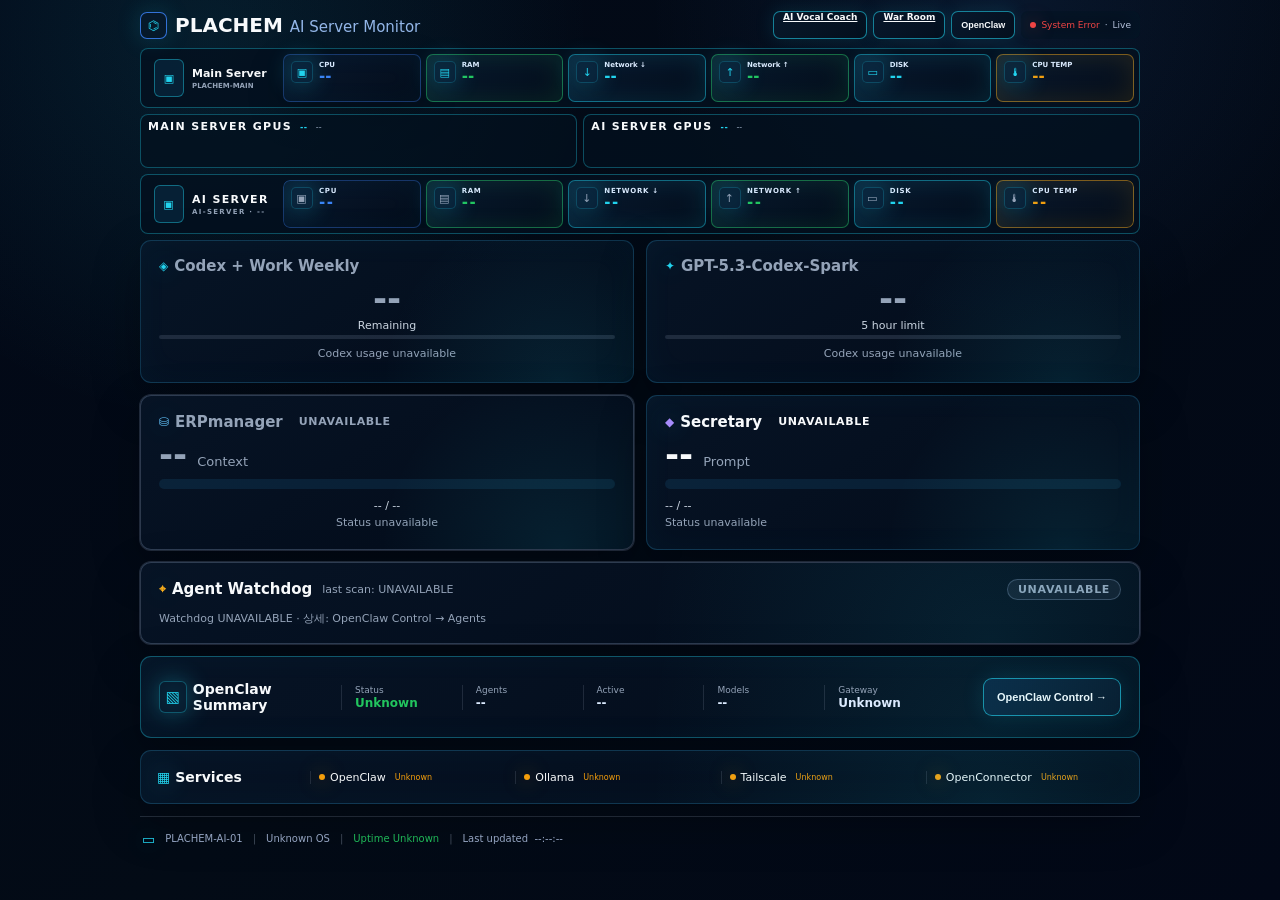
==== commit 50a4b8d9: "fix: match AI system strip to Main design" ====
--- a/static/index.html
+++ b/static/index.html
@@ -1365,32 +1365,37 @@
     body:not(.auth-control-open) .gpu-server-meta { font-size: 8px; }
     body:not(.auth-control-open) #gpu-server-main .gpu-grid { grid-template-columns: 1fr; gap: 5px; }
     body:not(.auth-control-open) #gpu-server-ai .ai-gpu-grid { grid-template-columns: repeat(2, minmax(0, 1fr)); gap: 5px; }
-    body:not(.auth-control-open) .gpu-unit-card { min-height: 214px; padding: 10px 11px; border-radius: 7px; }
+    /* Compact GPU summary requested by the operator: two stacked CMP cards on
+       the left and a 2x2 RTX grid on the right, with only decision-critical
+       telemetry visible. */
+    body:not(.auth-control-open) .gpu-unit-card { min-height: 148px; padding: 7px 8px; border-radius: 7px; }
     body:not(.auth-control-open) .gpu-unit-card .card-title { font-size: 11px; margin-bottom: 3px; }
-    body:not(.auth-control-open) .gpu-unit-name { margin: 0 0 8px 20px; font-size: 8px; }
-    body:not(.auth-control-open) .gpu-badge-row { margin: -5px 0 7px 20px; }
-    body:not(.auth-control-open) .gpu-dashboard { grid-template-columns: 126px minmax(0, 1fr); gap: 12px; }
-    body:not(.auth-control-open) #gpu-server-ai .gpu-dashboard { grid-template-columns: 92px minmax(0, 1fr); gap: 8px; }
-    body:not(.auth-control-open) .gpu-gauge { width: 122px; }
-    body:not(.auth-control-open) #gpu-server-ai .gpu-gauge { width: 88px; }
-    body:not(.auth-control-open) .gpu-gauge::before { inset: 9px; }
-    body:not(.auth-control-open) .gpu-gauge-center { inset: 20px; }
-    body:not(.auth-control-open) #gpu-server-ai .gpu-gauge-center { inset: 15px; }
-    body:not(.auth-control-open) .gpu-gauge-value { font-size: 28px; }
-    body:not(.auth-control-open) #gpu-server-ai .gpu-gauge-value { font-size: 21px; }
+    body:not(.auth-control-open) .gpu-unit-name { margin: 0 0 4px 20px; font-size: 7px; white-space: nowrap; overflow: hidden; text-overflow: ellipsis; }
+    body:not(.auth-control-open) .gpu-badge-row { margin: -2px 0 4px 20px; }
+    body:not(.auth-control-open) .gpu-dashboard { grid-template-columns: 78px minmax(0, 1fr); gap: 8px; align-items: center; }
+    body:not(.auth-control-open) #gpu-server-ai .gpu-dashboard { grid-template-columns: 64px minmax(0, 1fr); gap: 6px; }
+    body:not(.auth-control-open) .gpu-gauge { width: 74px; }
+    body:not(.auth-control-open) #gpu-server-ai .gpu-gauge { width: 62px; }
+    body:not(.auth-control-open) .gpu-gauge::before { inset: 7px; }
+    body:not(.auth-control-open) .gpu-gauge-center { inset: 13px; }
+    body:not(.auth-control-open) #gpu-server-ai .gpu-gauge-center { inset: 11px; }
+    body:not(.auth-control-open) .gpu-gauge-value { font-size: 20px; }
+    body:not(.auth-control-open) #gpu-server-ai .gpu-gauge-value { font-size: 17px; }
     body:not(.auth-control-open) .gpu-gauge-label { font-size: 7px; }
-    body:not(.auth-control-open) .gpu-unit-metrics { gap: 7px 8px; }
+    body:not(.auth-control-open) .gpu-unit-metrics { gap: 4px 6px; }
     body:not(.auth-control-open) .gpu-unit-metric span { font-size: 6px; }
-    body:not(.auth-control-open) .gpu-unit-metric strong { font-size: 10px; }
-    body:not(.auth-control-open) .gpu-unit-pcie { padding-top: 6px; font-size: 7px; }
-
-    body:not(.auth-control-open) .ai-system-panel { grid-template-columns: 132px repeat(6, minmax(0, 1fr)); gap: 5px; margin: 0 0 6px; padding: 5px; border-radius: 8px; }
-    body:not(.auth-control-open) .ai-system-head { grid-column: auto; align-content: center; padding: 0 8px; font-size: 8px; }
-    body:not(.auth-control-open) .ai-system-head span { display: block; width: 100%; }
-    body:not(.auth-control-open) .ai-system-gauge { min-height: 48px; padding: 7px 8px; border: 1px solid rgba(34,211,238,.24); border-radius: 7px; background: rgba(7,26,45,.72); }
-    body:not(.auth-control-open) .ai-system-gauge span { font-size: 7px; }
-    body:not(.auth-control-open) .ai-system-gauge strong { font-size: 10px; }
-    body:not(.auth-control-open) .ai-system-bar { height: 3px; }
+    body:not(.auth-control-open) .gpu-unit-metric strong { font-size: 9px; line-height: 1.15; }
+    body:not(.auth-control-open) .gpu-unit-metric.fan,
+    body:not(.auth-control-open) .gpu-unit-pcie { display: none; }
+
+    /* AI Server uses the exact same strip and six KPI-card design as Main. */
+    body:not(.auth-control-open) .ai-system-strip { margin-bottom: 6px; }
+    body:not(.auth-control-open) .ai-system-strip.ai-system-stale { border-color: rgba(167,139,250,.58); }
+    body:not(.auth-control-open) .ai-system-strip.ai-system-error { border-color: rgba(255,92,113,.68); }
+    body:not(.auth-control-open) .ai-system-strip .ai-system-head { grid-column: auto; height: 48px; min-height: 0; flex-wrap: nowrap; align-items: center; overflow: hidden; }
+    body:not(.auth-control-open) .ai-system-strip .kpis { height: 48px; min-height: 0; grid-template-rows: minmax(0, 48px); overflow: hidden; }
+    body:not(.auth-control-open) .ai-system-strip .kpi { height: 48px; min-height: 48px; }
+    body:not(.auth-control-open) .ai-system-strip .ai-system-state { color: var(--muted); }
 
     body:not(.auth-control-open) .codex-grid,
     body:not(.auth-control-open) .agent-grid { grid-template-columns: repeat(2, minmax(0, 1fr)); gap: 12px; margin-bottom: 12px; }
@@ -1429,8 +1434,7 @@
       body:not(.auth-control-open) .system-strip { grid-template-columns: 1fr; }
       body:not(.auth-control-open) .server-columns { grid-template-columns: 1fr; }
       body:not(.auth-control-open) #gpu-server-ai .ai-gpu-grid { grid-template-columns: repeat(2, minmax(0, 1fr)); }
-      body:not(.auth-control-open) .ai-system-panel { grid-template-columns: repeat(3, minmax(0, 1fr)); }
-      body:not(.auth-control-open) .ai-system-head { grid-column: 1 / -1; }
+      body:not(.auth-control-open) .ai-system-strip { grid-template-columns: 1fr; }
       body:not(.auth-control-open) .openclaw-main-summary,
       body:not(.auth-control-open) .services { grid-template-columns: 1fr; }
       body:not(.auth-control-open) .openclaw-main-metrics { grid-template-columns: repeat(5, minmax(0, 1fr)); }
@@ -1445,7 +1449,7 @@
       body:not(.auth-control-open) .gpu-dashboard { grid-template-columns: 132px minmax(0, 1fr); gap: 14px; }
       body:not(.auth-control-open) .gpu-gauge { width: 128px; }
       body:not(.auth-control-open) .gpu-unit-metric strong { font-size: 13px; }
-      body:not(.auth-control-open) .ai-system-panel { grid-template-columns: repeat(2, minmax(0, 1fr)); }
+      body:not(.auth-control-open) .ai-system-strip .kpis { grid-template-columns: repeat(2, minmax(0, 1fr)); }
       body:not(.auth-control-open) .codex-grid,
       body:not(.auth-control-open) .agent-grid { grid-template-columns: 1fr; }
       body:not(.auth-control-open) .openclaw-main-metrics { grid-template-columns: 1fr 1fr; }
@@ -1505,7 +1509,17 @@
       <div class="gpu-grid ai-gpu-grid gpu-server-grid" id="ai-gpu-grid"></div>
     </section>
     </div>
-    <div class="ai-system-panel" id="ai-system-panel" hidden></div>
+    <section class="system-strip ai-system-strip" id="ai-system-panel" hidden>
+      <div class="system-strip-label ai-system-head"><span>AI Server<small id="ai-system-state" class="ai-system-state">AI-SERVER · --</small></span></div>
+      <section class="kpis">
+        <div class="kpi ai-system-gauge"><span class="icon">▣</span><span class="label">CPU</span><span id="ai-kpi-cpu" class="value">--</span></div>
+        <div class="kpi green ai-system-gauge"><span class="icon">▤</span><span class="label">RAM</span><span id="ai-kpi-ram" class="value">--</span></div>
+        <div class="kpi cyan ai-system-gauge"><span class="icon">↓</span><span class="label">Network ↓</span><span id="ai-kpi-download" class="value">--</span></div>
+        <div class="kpi green ai-system-gauge"><span class="icon">↑</span><span class="label">Network ↑</span><span id="ai-kpi-upload" class="value">--</span></div>
+        <div class="kpi cyan ai-system-gauge"><span class="icon">▭</span><span class="label">DISK</span><span id="ai-kpi-disk" class="value">--</span></div>
+        <div class="kpi amber ai-system-gauge temp"><span class="icon">🌡</span><span class="label">CPU TEMP</span><span id="ai-kpi-cpu-temp" class="value">--</span></div>
+      </section>
+    </section>
 
     <section class="codex-grid">
       <article class="card codex-card" id="codex-weekly-card">
@@ -1611,20 +1625,27 @@
   <script>
     const maxPoints = 42;
     const kpiHistory = { cpu: [], ram: [], download: [], upload: [], disk: [], temperature: [] };
+    const aiKpiHistory = { cpu: [], ram: [], download: [], upload: [], disk: [], temperature: [] };
     const gpuLoadHistory = new Map();
     const gpuPeakWindowMs = 10000;
 
-    function ensureKpiSparks() {
-      document.querySelectorAll(".kpi").forEach((node, index) => {
+    function ensureStripSparks(selector, prefix) {
+      const keys = ["cpu", "ram", "download", "upload", "disk", "temperature"];
+      document.querySelectorAll(selector).forEach((node, index) => {
         if (!node.querySelector("canvas")) {
           const canvas = document.createElement("canvas");
           canvas.className = "kpi-spark";
           canvas.width = 260;
           canvas.height = 54;
-          canvas.id = ["kpi-spark-cpu", "kpi-spark-ram", "kpi-spark-download", "kpi-spark-upload", "kpi-spark-disk", "kpi-spark-temperature"][index];
+          canvas.id = `${prefix}${keys[index]}`;
           node.appendChild(canvas);
         }
       });
+    }
+
+    function ensureKpiSparks() {
+      ensureStripSparks(".main-system-strip .kpi", "kpi-spark-");
+      ensureStripSparks(".ai-system-strip .kpi", "ai-kpi-spark-");
     }
 
     function pushKpi(key, value) {
@@ -1744,12 +1765,8 @@
       const errored = !system || system.status === "error";
       const stale = Boolean((system && system.stale) || (server && server.collect_error));
       panel.hidden = false;
-      panel.className = `ai-system-panel${errored ? " ai-system-error" : stale ? " ai-system-stale" : ""}`;
+      panel.className = `system-strip ai-system-strip${errored ? " ai-system-error" : stale ? " ai-system-stale" : ""}`;
       const stateLabel = errored ? "COLLECT ERROR" : stale ? "STALE" : "LIVE · ssh ai-server";
-      const gauge = (label, value, barPercent, cls) => `
-        <div class="ai-system-gauge ${cls || ""}"><span>${label}</span><strong>${value}</strong>${
-          barPercent === null ? "" : `<div class="ai-system-bar"><i style="width:${Math.max(0, Math.min(100, barPercent))}%"></i></div>`
-        }</div>`;
       const pctVal = (v) => (Number.isFinite(v) ? `${Math.round(v)}%` : "--");
       const tempVal = (v) => (Number.isFinite(v) ? `${v}\u00b0C` : "--");
       // Contract: missing AI telemetry renders as "--", never a substitute
@@ -1759,14 +1776,31 @@
       const cpuP = system ? system.cpu_usage_percent : null;
       const memP = system ? system.memory_usage_percent : null;
       const diskP = system ? system.disk_usage_percent : null;
-      panel.innerHTML = `
-        <div class="ai-system-head"><span>AI Server System</span><span class="ai-system-state">${escapeHtml(stateLabel)}</span></div>
-        ${gauge("CPU", `${pctVal(cpuP)}${system && Number.isFinite(system.cpu_load1) ? ` \u00b7 load ${system.cpu_load1}` : ""}`, cpuP)}
-        ${gauge("RAM", system && (Number.isFinite(system.memory_used_gb) || Number.isFinite(system.memory_total_gb)) ? `${formatGpuValue(system.memory_used_gb)} / ${formatGpuValue(system.memory_total_gb)} GB \u00b7 ${pctVal(memP)}` : "--", memP)}
-        ${gauge("Network \u2193", system ? bpsVal(system.download_bps) : "--", null, "net")}
-        ${gauge("Network \u2191", system ? bpsVal(system.upload_bps) : "--", null, "net")}
-        ${gauge("Disk", system && (Number.isFinite(system.disk_used_gb) || Number.isFinite(system.disk_total_gb)) ? `${formatGpuValue(system.disk_used_gb)} / ${formatGpuValue(system.disk_total_gb)} GB \u00b7 ${pctVal(diskP)}` : "--", diskP)}
-        ${gauge("CPU Temp", tempVal(system ? system.cpu_temp_c : null), null, "temp")}`;
+      document.getElementById("ai-system-state").textContent = `AI-SERVER · ${stateLabel}`;
+      document.getElementById("ai-kpi-cpu").textContent = pctVal(cpuP);
+      document.getElementById("ai-kpi-ram").textContent = pctVal(memP);
+      document.getElementById("ai-kpi-download").textContent = system ? bpsVal(system.download_bps) : "--";
+      document.getElementById("ai-kpi-upload").textContent = system ? bpsVal(system.upload_bps) : "--";
+      document.getElementById("ai-kpi-disk").textContent = pctVal(diskP);
+      document.getElementById("ai-kpi-cpu-temp").textContent = tempVal(system ? system.cpu_temp_c : null);
+      const values = {
+        cpu: cpuP, ram: memP,
+        download: system ? system.download_bps : null,
+        upload: system ? system.upload_bps : null,
+        disk: diskP,
+        temperature: system ? system.cpu_temp_c : null,
+      };
+      Object.entries(values).forEach(([key, value]) => {
+        const next = Number.isFinite(value) ? value : 0;
+        aiKpiHistory[key].push(next);
+        if (aiKpiHistory[key].length > maxPoints) aiKpiHistory[key].shift();
+      });
+      drawSparkline("ai-kpi-spark-cpu", aiKpiHistory.cpu, "rgba(59, 130, 246, 1)");
+      drawSparkline("ai-kpi-spark-ram", aiKpiHistory.ram, "rgba(34, 197, 94, 1)");
+      drawSparkline("ai-kpi-spark-download", aiKpiHistory.download, "rgba(34, 211, 238, 1)");
+      drawSparkline("ai-kpi-spark-upload", aiKpiHistory.upload, "rgba(34, 197, 94, 1)");
+      drawSparkline("ai-kpi-spark-disk", aiKpiHistory.disk, "rgba(34, 211, 238, 1)");
+      drawSparkline("ai-kpi-spark-temperature", aiKpiHistory.temperature, "rgba(245, 158, 11, 1)");
     }
 
     function renderGpuServerSection(server, gridId) {
